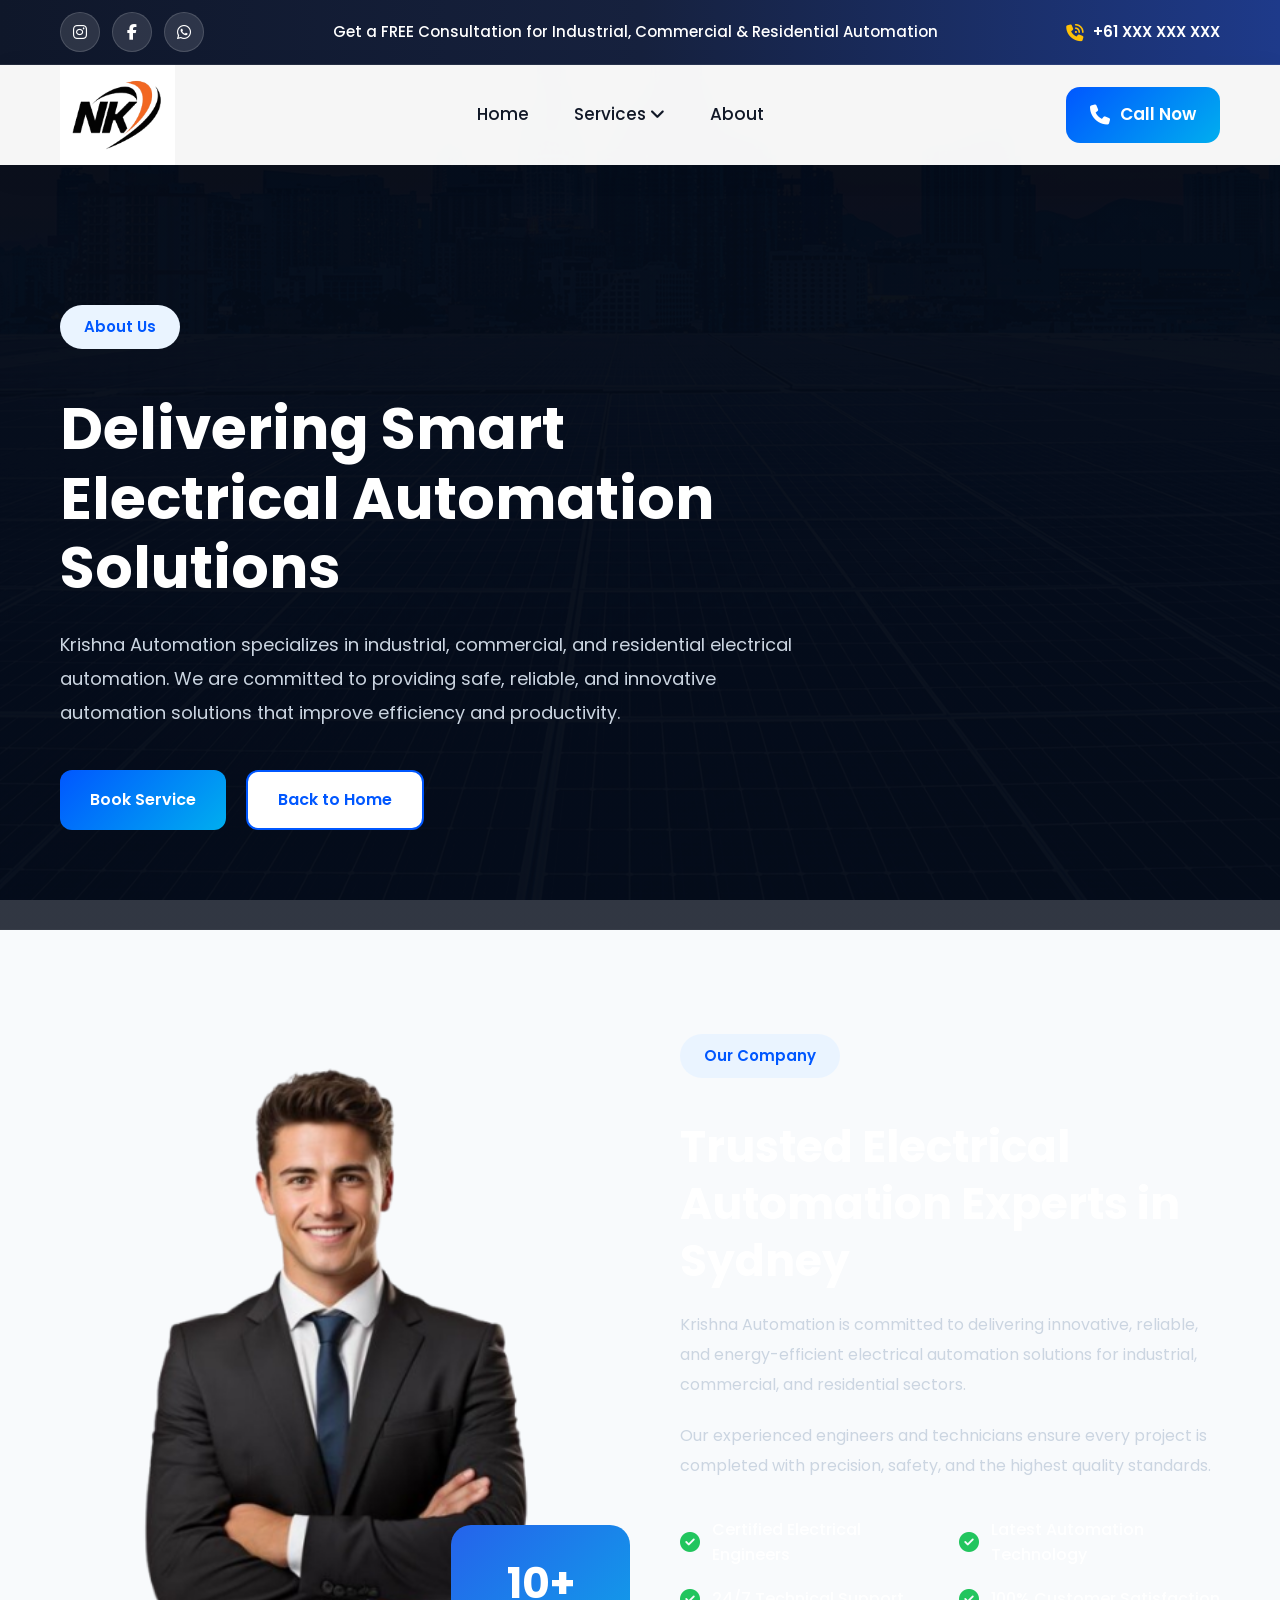
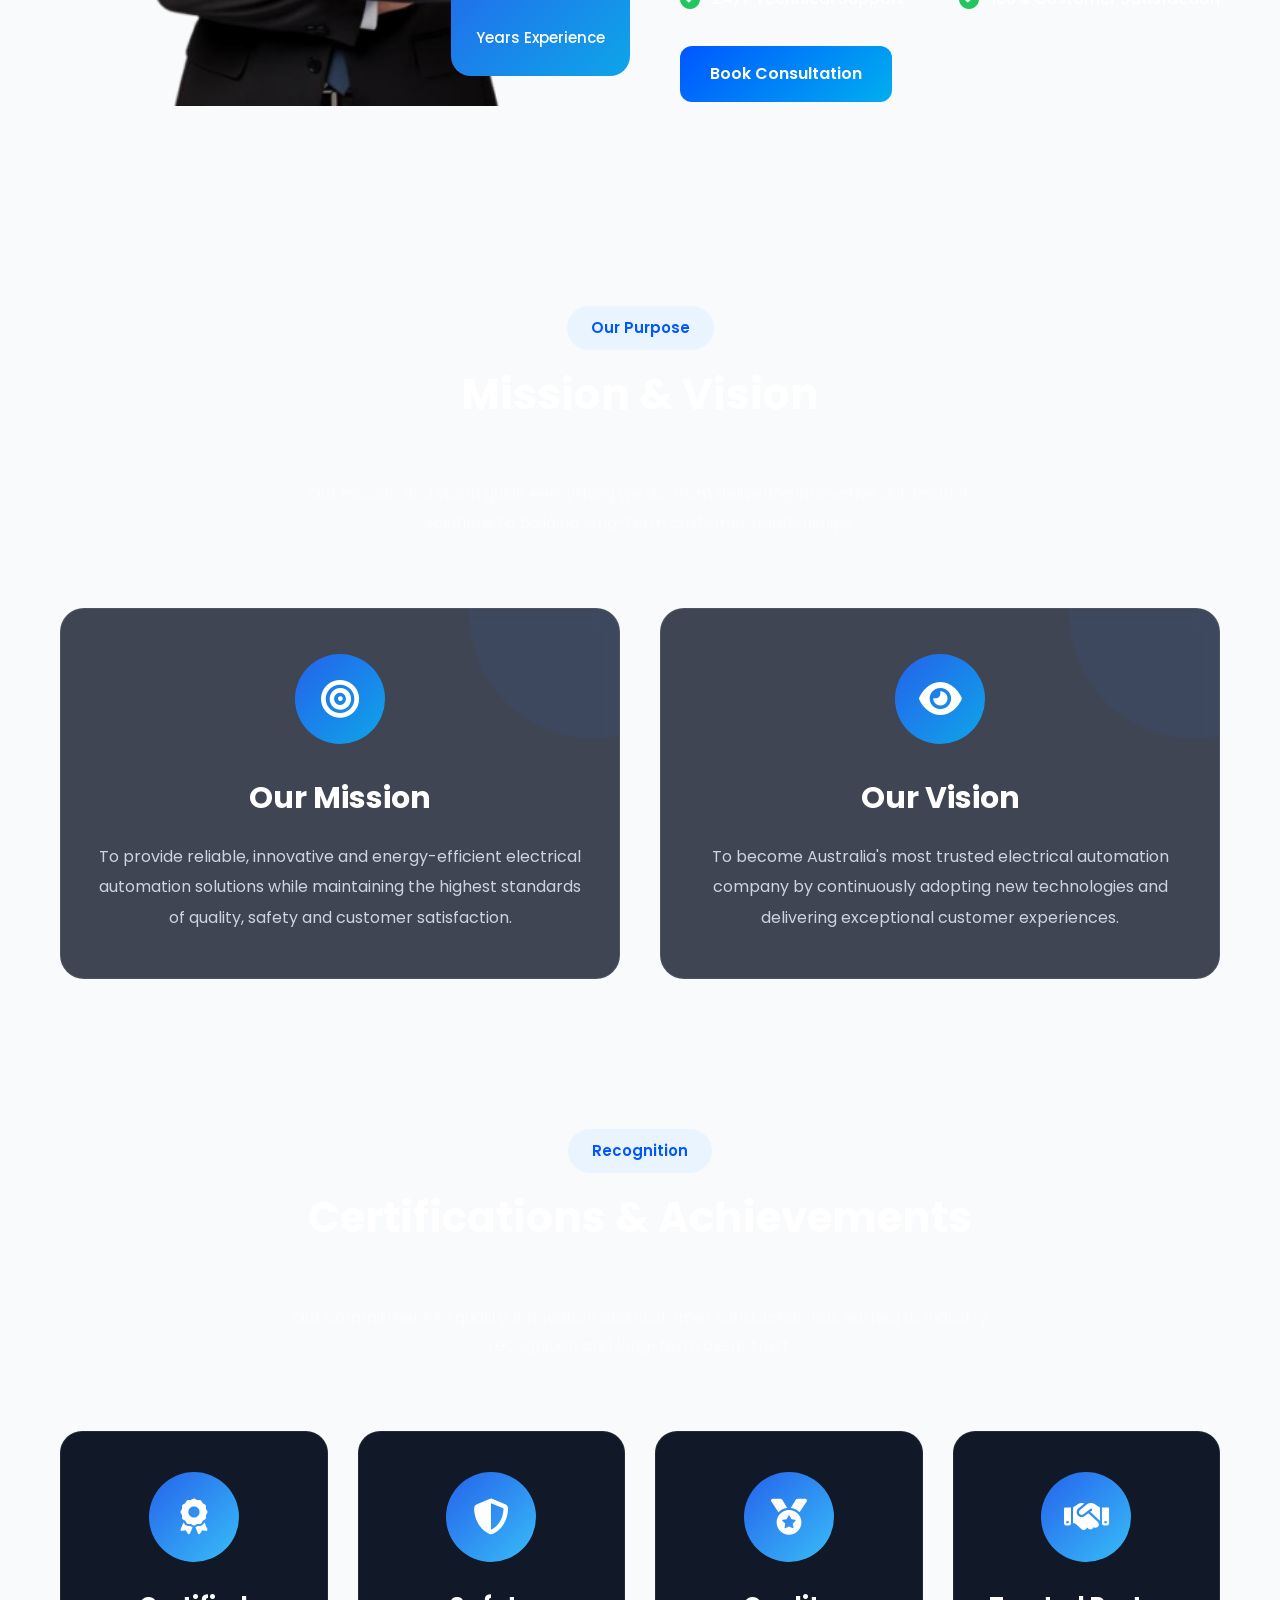
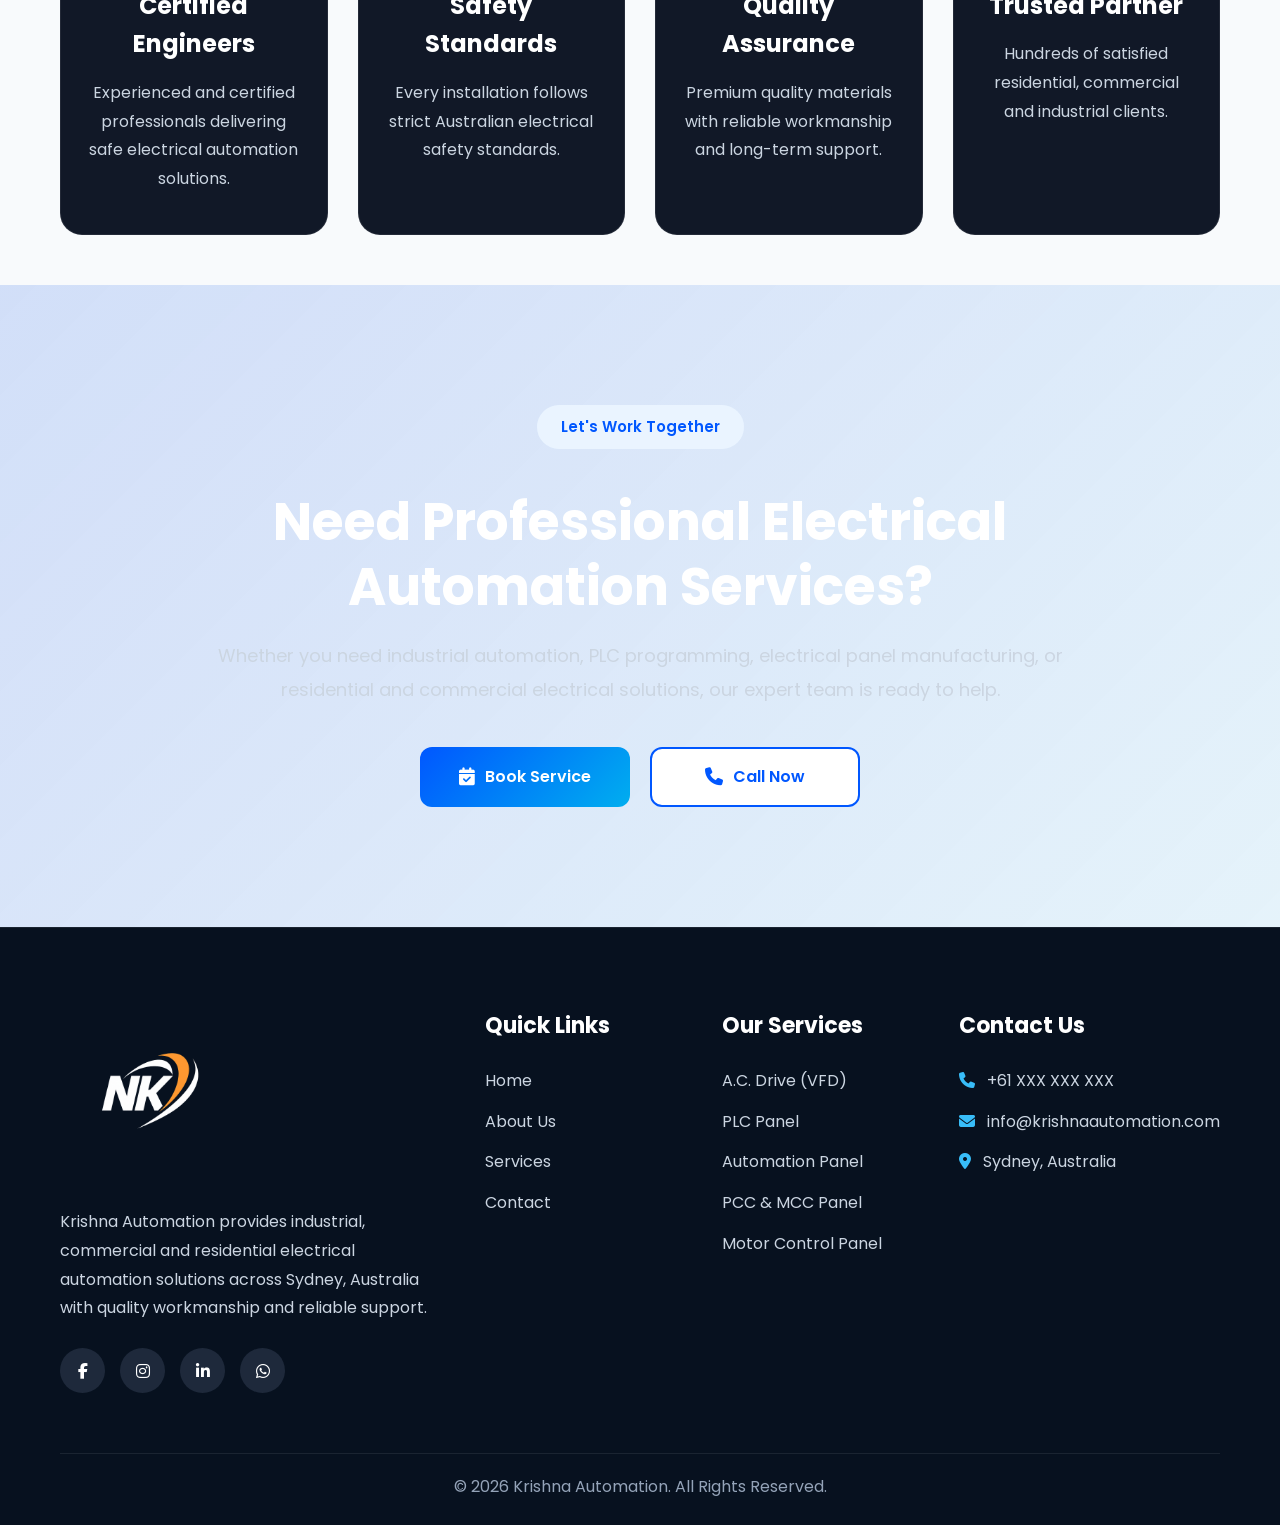
==== about.html @ dd101a48 "Site Setup" ====
<!DOCTYPE html>
<html lang="en">

<head>

    <meta charset="UTF-8">

    <meta http-equiv="X-UA-Compatible" content="IE=edge">

    <meta name="viewport" content="width=device-width, initial-scale=1.0">

    <meta name="description" content="Professional Electric Automation Services">

    <title>Electric Automation Service</title>

    <!-- Google Font -->

    <link rel="preconnect" href="https://fonts.googleapis.com">

    <link rel="preconnect" href="https://fonts.gstatic.com" crossorigin>

    <link href="https://fonts.googleapis.com/css2?family=Poppins:wght@300;400;500;600;700;800&display=swap"
        rel="stylesheet">

    <link rel="stylesheet" href="https://cdn.jsdelivr.net/npm/swiper@11/swiper-bundle.min.css">

    <!-- Font Awesome -->

    <link rel="stylesheet" href="https://cdnjs.cloudflare.com/ajax/libs/font-awesome/6.7.2/css/all.min.css">

    <!-- CSS -->

    <link rel="stylesheet" href="assets/css/style.css">

    <link rel="stylesheet" href="assets/css/navbar.css">

    <link rel="stylesheet" href="assets/css/hero.css">

    <link rel="stylesheet" href="assets/css/services.css">

    <link rel="stylesheet" href="assets/css/clients.css">

    <link rel="stylesheet" href="assets/css/owner.css">

    <link rel="stylesheet" href="assets/css/contact.css">

    <link rel="stylesheet" href="assets/css/footer.css">

    <link rel="stylesheet" href="assets/css/animations.css">

    <link rel="stylesheet" href="assets/css/responsive.css">

    <link rel="stylesheet" href="assets/css/why-us.css">

    <link rel="stylesheet" href="assets/css/cta.css">

    <link rel="stylesheet" href="assets/css/process.css">

    <link rel="stylesheet" href="assets/css/service-area.css">

</head>

<body>

    <div class="site-bg"></div>

    <!-- ===================================================
     CTA BAR START
=================================================== -->

    <section class="cta-bar">

        <div class="container cta-bar__container">

            <!-- Social Links -->

            <div class="cta-bar__social">

                <a href="#" class="cta-bar__icon" aria-label="Instagram">
                    <i class="fa-brands fa-instagram"></i>
                </a>

                <a href="#" class="cta-bar__icon" aria-label="Facebook">
                    <i class="fa-brands fa-facebook-f"></i>
                </a>

                <a href="#" class="cta-bar__icon" aria-label="WhatsApp">
                    <i class="fa-brands fa-whatsapp"></i>
                </a>

            </div>

            <!-- CTA Message -->

            <div class="cta-bar__message">

                

                <span>
                    Get a FREE Consultation for Industrial, Commercial & Residential Automation
                </span>

            </div>

            <!-- Contact -->

            <a href="tel:+61000000000" class="cta-bar__phone">

                <i class="fa-solid fa-phone-volume"></i>

                <span>+61 XXX XXX XXX</span>

            </a>

        </div>

    </section>

    <!-- ===================================================
     CTA BAR END
=================================================== -->

    <!-- ==========================================
                HEADER START
=========================================== -->

    <header class="header">

        <div class="container">

            <nav class="navbar">

                <!-- Logo -->

                <a href="index.html" class="navbar__logo">

                    <img src="assets/images/logo/logo.png" alt="Company Logo">

                </a>

                <!-- Navigation -->

                <ul class="navbar__menu">

                    <li>
                        <a href="index.html" class="active">
                            Home
                        </a>
                    </li>

                    <li class="navbar__dropdown">

                        <a href="#">
                            Services
                            <i class="fa-solid fa-angle-down"></i>
                        </a>

                        <ul class="dropdown-menu">

                            <li>
                                <a href="industrial-service.html">
                                    Industrial Service
                                </a>
                            </li>

                            <li>
                                <a href="commercial-service.html">
                                    Commercial Service
                                </a>
                            </li>

                            <li>
                                <a href="residential-service.html">
                                    Residential Service
                                </a>
                            </li>

                        </ul>

                    </li>

                    <li>
                        <a href="about.html">
                            About
                        </a>
                    </li>

                </ul>

                <!-- Call Button -->

                <a href="tel:+61000000000" class="navbar__call">

                    <i class="fa-solid fa-phone"></i>

                    <span>Call Now</span>

                </a>

                <!-- Mobile Menu Button -->

                <button class="menu-toggle">

                    <i class="fa-solid fa-bars"></i>

                </button>

            </nav>

        </div>

    </header>

    <!-- ==========================================
                HEADER END
=========================================== -->

<!--=========================================
            ABOUT HERO START
==========================================-->

<section class="about-hero">

    <div class="container">

        <div class="about-hero__content">

            <span class="section-tag">
                About Us
            </span>

            <h1>
                Delivering Smart Electrical Automation Solutions
            </h1>

            <p>
                Krishna Automation specializes in industrial, commercial, and
                residential electrical automation. We are committed to providing
                safe, reliable, and innovative automation solutions that improve
                efficiency and productivity.
            </p>

            <div class="about-hero__buttons">

                <a href="contact.html" class="btn btn--primary">
                    Book Service
                </a>

                <a href="index.html" class="btn btn--secondary">
                    Back to Home
                </a>

            </div>

        </div>

    </div>

</section>

<!--=========================================
            ABOUT COMPANY START
==========================================-->

<section class="about-company">

    <div class="container">

        <div class="about-company__wrapper">

            <!-- Left Side -->

            <div class="about-company__image">

                <img src="assets/images/owner/owner.jpg" alt="Krishna Automation">

                <div class="experience-box">

                    <h3>10+</h3>

                    <span>Years Experience</span>

                </div>

            </div>

            <!-- Right Side -->

            <div class="about-company__content">

                <span class="section-tag">
                    Our Company
                </span>

                <h2>
                    Trusted Electrical Automation Experts in Sydney
                </h2>

                <p>

                    Krishna Automation is committed to delivering innovative,
                    reliable, and energy-efficient electrical automation
                    solutions for industrial, commercial, and residential
                    sectors.

                </p>

                <p>

                    Our experienced engineers and technicians ensure every
                    project is completed with precision, safety, and the
                    highest quality standards.

                </p>

                <div class="company-features">

                    <div class="feature-item">

                        <i class="fas fa-check-circle"></i>

                        <span>Certified Electrical Engineers</span>

                    </div>

                    <div class="feature-item">

                        <i class="fas fa-check-circle"></i>

                        <span>Latest Automation Technology</span>

                    </div>

                    <div class="feature-item">

                        <i class="fas fa-check-circle"></i>

                        <span>24/7 Technical Support</span>

                    </div>

                    <div class="feature-item">

                        <i class="fas fa-check-circle"></i>

                        <span>100% Customer Satisfaction</span>

                    </div>

                </div>

                <a href="contact.html" class="btn btn--primary">

                    Book Consultation

                </a>

            </div>

        </div>

    </div>

</section>

<!--=========================================
            MISSION & VISION START
==========================================-->

<section class="mission-vision">

    <div class="container">

        <div class="section-heading">

            <span class="section-tag">
                Our Purpose
            </span>

            <h2 class="section-title">
                Mission & Vision
            </h2>

            <p class="section-text">
                Our mission and vision guide everything we do, from delivering
                innovative automation solutions to building long-term customer relationships.
            </p>

        </div>

        <div class="mission-grid">

            <!-- Mission -->

            <div class="mission-card">

                <div class="mission-icon">

                    <i class="fa-solid fa-bullseye"></i>

                </div>

                <h3>Our Mission</h3>

                <p>

                    To provide reliable, innovative and energy-efficient
                    electrical automation solutions while maintaining the
                    highest standards of quality, safety and customer
                    satisfaction.

                </p>

            </div>

            <!-- Vision -->

            <div class="mission-card">

                <div class="mission-icon">

                    <i class="fa-solid fa-eye"></i>

                </div>

                <h3>Our Vision</h3>

                <p>

                    To become Australia's most trusted electrical automation
                    company by continuously adopting new technologies and
                    delivering exceptional customer experiences.

                </p>

            </div>

        </div>

    </div>

</section>

<!--=========================================
            MISSION & VISION END
==========================================-->

<!--=========================================
            ABOUT COMPANY END
==========================================-->

<!--=========================================
            ABOUT HERO END
==========================================-->

<!--=========================================
        CERTIFICATES & ACHIEVEMENTS START
==========================================-->

<section class="achievements">

    <div class="container">

        <div class="section-heading">

            <span class="section-tag">
                Recognition
            </span>

            <h2 class="section-title">
                Certifications & Achievements
            </h2>

            <p class="section-text">
                Our commitment to quality, innovation and customer satisfaction
                has earned us industry recognition and long-term client trust.
            </p>

        </div>

        <div class="achievement-grid">

            <!-- Card 1 -->

            <div class="achievement-card">

                <div class="achievement-icon">

                    <i class="fa-solid fa-award"></i>

                </div>

                <h3>Certified Engineers</h3>

                <p>
                    Experienced and certified professionals delivering
                    safe electrical automation solutions.
                </p>

            </div>

            <!-- Card 2 -->

            <div class="achievement-card">

                <div class="achievement-icon">

                    <i class="fa-solid fa-shield-halved"></i>

                </div>

                <h3>Safety Standards</h3>

                <p>
                    Every installation follows strict Australian
                    electrical safety standards.
                </p>

            </div>

            <!-- Card 3 -->

            <div class="achievement-card">

                <div class="achievement-icon">

                    <i class="fa-solid fa-medal"></i>

                </div>

                <h3>Quality Assurance</h3>

                <p>
                    Premium quality materials with reliable
                    workmanship and long-term support.
                </p>

            </div>

            <!-- Card 4 -->

            <div class="achievement-card">

                <div class="achievement-icon">

                    <i class="fa-solid fa-handshake"></i>

                </div>

                <h3>Trusted Partner</h3>

                <p>
                    Hundreds of satisfied residential,
                    commercial and industrial clients.
                </p>

            </div>

        </div>

    </div>

</section>

<!--=========================================
        CERTIFICATES & ACHIEVEMENTS END
==========================================-->

<!--=========================================
            ABOUT CTA START
==========================================-->

<section class="about-cta">

    <div class="container">

        <div class="about-cta__content">

            <span class="section-tag">
                Let's Work Together
            </span>

            <h2>
                Need Professional Electrical Automation Services?
            </h2>

            <p>
                Whether you need industrial automation, PLC programming,
                electrical panel manufacturing, or residential and commercial
                electrical solutions, our expert team is ready to help.
            </p>

            <div class="about-cta__buttons">

                <a href="contact.html" class="btn btn--primary">
                    <i class="fas fa-calendar-check"></i>
                    Book Service
                </a>

                <a href="tel:+61000000000" class="btn btn--secondary">

                    <i class="fas fa-phone"></i>

                    Call Now

                </a>

            </div>

        </div>

    </div>

</section>

<!--=========================================
            ABOUT CTA END
==========================================-->




    </body>
<!--=========================================
                FOOTER START
==========================================-->

<footer class="footer">

    <div class="container">

        <div class="footer-grid">

            <!-- Company -->

            <div class="footer-column">

                <img src="assets/images/logo/logo2.png"
                     alt="Krishna Automation"
                     class="footer-logo">

                <p>
                    Krishna Automation provides industrial, commercial and
                    residential electrical automation solutions across Sydney,
                    Australia with quality workmanship and reliable support.
                </p>

                <div class="footer-social">

                    <a href="#"><i class="fab fa-facebook-f"></i></a>

                    <a href="#"><i class="fab fa-instagram"></i></a>

                    <a href="#"><i class="fab fa-linkedin-in"></i></a>

                    <a href="#"><i class="fab fa-whatsapp"></i></a>

                </div>

            </div>

            <!-- Quick Links -->

            <div class="footer-column">

                <h3>Quick Links</h3>

                <ul>

                    <li><a href="index.html">Home</a></li>

                    <li><a href="about.html">About Us</a></li>

                    <li><a href="#services">Services</a></li>

                    <li><a href="contact.html">Contact</a></li>

                </ul>

            </div>

            <!-- Services -->

            <div class="footer-column">

                <h3>Our Services</h3>

                <ul>

                    <li>A.C. Drive (VFD)</li>

                    <li>PLC Panel</li>

                    <li>Automation Panel</li>

                    <li>PCC & MCC Panel</li>

                    <li>Motor Control Panel</li>

                </ul>

            </div>

            <!-- Contact -->

            <div class="footer-column">

                <h3>Contact Us</h3>

                <ul class="footer-contact">

                    <li>
                        <i class="fas fa-phone"></i>
                        +61 XXX XXX XXX
                    </li>

                    <li>
                        <i class="fas fa-envelope"></i>
                        info@krishnaautomation.com
                    </li>

                    <li>
                        <i class="fas fa-location-dot"></i>
                        Sydney, Australia
                    </li>

                </ul>

            </div>

        </div>

        <div class="footer-bottom">

            <p>
                © 2026 Krishna Automation. All Rights Reserved.
            </p>

        </div>

    </div>

</footer>

<!--=========================================
                FOOTER END
==========================================-->
</html>
---- assets/css/style.css ----
/*==========================================
            GOOGLE FONT
==========================================*/

/* Poppins is loaded from index.html */

/*==========================================
              CSS VARIABLES
==========================================*/

:root{

    /* Colors */

    --primary-color:#0057FF;

    --secondary-color:#00AEEF;

    --accent-color:#FFC107;

    --white:#FFFFFF;

    --black:#111827;

    --white:#FFFFFF;

    --text-color:#0067f8;

    --border-color:#E5E7EB;

    --background-color:#F8FAFC;

    --success-color:#16A34A;

    --danger-color:#DC2626;

    /* Typography */

    --font-family:'Poppins',sans-serif;

    /* Radius */

    --radius-sm:8px;

    --radius-md:12px;

    --radius-lg:18px;

    --radius-xl:30px;

    /* Shadow */

    --shadow-sm:0 4px 10px rgba(0,0,0,.05);

    --shadow-md:0 10px 30px rgba(0,0,0,.08);

    --shadow-lg:0 20px 50px rgba(0,0,0,.12);

    /* Transition */

    --transition:.35s ease;

}

/*==========================================
                RESET
==========================================*/

*,
*::before,
*::after{

    margin:0;

    padding:0;

    box-sizing:border-box;

}

/*==========================================
             HTML & BODY
==========================================*/

html{

    scroll-behavior:smooth;

}

body{

    font-family:var(--font-family);

    background:var(--background-color);

    color:var(--black);

    overflow-x:hidden;

    line-height:1.6;

}

/*==========================================
           GLOBAL ELEMENTS
==========================================*/

img{

    max-width:100%;

    display:block;

}

a{

    text-decoration:none;

    color:inherit;

}

ul{

    list-style:none;

}

button{

    border:none;

    cursor:pointer;

    font-family:inherit;

}

input,
textarea,
select{

    font-family:inherit;

    outline:none;

}

/*==========================================
            REUSABLE CONTAINER
==========================================*/

.container{

    width:100%;

    max-width:1200px;

    margin:auto;

    padding-inline:20px;

}

/*==========================================
            SECTION SPACING
==========================================*/

/*==========================================
            SECTION HEADING
==========================================*/

.section-heading{

    display:flex;

    flex-direction:column;

    align-items:center;

    justify-content:center;

    text-align:center;

    max-width:850px;

    margin:0 auto 60px;

}

.section-tag{

    display:inline-flex;

    align-items:center;

    justify-content:center;

    padding:10px 24px;

    background:#EAF4FF;

    color:var(--primary-color);

    border-radius:50px;

    font-size:15px;

    font-weight:600;

    margin-bottom:20px;

}

.section-title{

    font-size:48px;

    font-weight:700;

    color:var(--heading-color);

    margin-bottom:20px;

    line-height:1.2;

}

.section-text{

    max-width:700px;

    font-size:17px;

    line-height:1.8;

    color:var(--text-color);

}

section{
    background:transparent;
}

/*==========================================
             COMMON TITLES
==========================================*/

.section-title{

    font-size:42px;

    font-weight:700;

    margin-bottom:20px;

}

.section-text{

    font-size:16px;

    color: #ffffff81; 

}

/*==========================================
              CSS VARIABLES
==========================================*/

:root{

    /* Main Colors */

    --primary-color:#0057FF;
    --secondary-color:#00AEEF;
    --accent-color:#FFC107;

    --white:#FFFFFF;
    --black:#111827;
    --text-color:#4B5563;
    --border-color:#E5E7EB;
    --background-color:#F8FAFC;

    /* CTA Colors */

    --cta-bg:linear-gradient(
        90deg,
        #0F172A 0%,
        #16213E 50%,
        #1E3A8A 100%
    );

    --cta-text:#FFFFFF;

    --cta-hover:#2563EB;

    /* Typography */

    --font-family:'Poppins',sans-serif;

    /* Border Radius */

    --radius-sm:8px;
    --radius-md:12px;
    --radius-lg:18px;
    --radius-xl:30px;

    /* Shadow */

    --shadow-sm:0 4px 10px rgba(0,0,0,.05);
    --shadow-md:0 10px 30px rgba(0,0,0,.08);
    --shadow-lg:0 20px 50px rgba(0,0,0,.12);

    /* Transition */

    --transition:all .35s ease;

}

.cta-bar{

    background:linear-gradient(
        135deg,
        #0F172A,
        #1E3A8A,
        #2563EB
    );

    backdrop-filter:blur(20px);

    -webkit-backdrop-filter:blur(20px);

    color:#fff;

    border-bottom:1px solid rgba(255,255,255,.08);

    box-shadow:0 5px 25px rgba(0,0,0,.25);

}

.cta-bar{

    background:linear-gradient(
        90deg,
        #0F172A 0%,
        #0A2540 35%,
        #0057FF 100%
    );

    color:#fff;

    border-bottom:2px solid #00AEEF;

    box-shadow:0 10px 25px rgba(0,87,255,.25);

}



/*==================================================
                    CTA BAR
==================================================*/

.cta-bar{
    width: 100%;
    background: var(--cta-bg);
    color: var(--cta-text);
    padding: 12px 0;
    border-bottom: 1px solid rgba(255,255,255,0.08);
    box-shadow: 0 4px 20px rgba(0,0,0,0.15);
    overflow: hidden;
    z-index: 999;
}

.cta-bar__container{
    display: flex;
    align-items: center;
    justify-content: space-between;
    gap: 25px;
}

/*==================================
        SOCIAL ICONS
==================================*/

.cta-bar__social{
    display: flex;
    align-items: center;
    gap: 12px;
}

.cta-bar__icon{
    width: 40px;
    height: 40px;
    border-radius: 50%;
    background: rgba(255,255,255,0.12);
    border: 1px solid rgba(255,255,255,0.15);

    display: flex;
    align-items: center;
    justify-content: center;

    color: var(--white);
    font-size: 16px;

    transition: var(--transition);
}

.cta-bar__icon:hover{
    background: var(--white);
    color: var(--primary-color);
    transform: translateY(-4px) scale(1.08);
    box-shadow: 0 10px 20px rgba(0,0,0,.20);
}

/*==================================
          CTA MESSAGE
==================================*/

.cta-bar__message{
    flex: 1;

    display: flex;
    align-items: center;
    justify-content: center;

    gap: 10px;

    text-align: center;

    font-size: 15px;
    font-weight: 500;
    line-height: 1.6;
}

.cta-bar__message i{
    color: var(--accent-color);
    font-size: 18px;
}

/*==================================
          PHONE
==================================*/

.cta-bar__phone{
    display: flex;
    align-items: center;
    gap: 10px;

    color: var(--white);
    font-size: 15px;
    font-weight: 600;

    transition: var(--transition);
}

.cta-bar__phone i{
    font-size: 17px;
    color: var(--accent-color);
}

.cta-bar__phone:hover{
    color: var(--accent-color);
}

/*==================================
      SMALL DESKTOP
==================================*/

@media (max-width:992px){

    .cta-bar__container{
        gap: 18px;
    }

    .cta-bar__message{
        font-size: 14px;
    }

}

/*==================================
          TABLET
==================================*/

@media (max-width:768px){

    .cta-bar{
        padding: 16px 0;
    }

    .cta-bar__container{
        flex-direction: column;
        gap: 15px;
        text-align: center;
    }

    .cta-bar__message{
        order: 2;
    }

    .cta-bar__phone{
        order: 3;
        justify-content: center;
    }

}

/*==================================
        LARGE MOBILE
==================================*/

@media (max-width:576px){

    .cta-bar{
        padding: 14px 0;
    }

    .cta-bar__social{
        gap: 10px;
    }

    .cta-bar__icon{
        width: 36px;
        height: 36px;
        font-size: 15px;
    }

    .cta-bar__message{
        font-size: 14px;
        line-height: 1.7;
    }

    .cta-bar__phone{
        font-size: 14px;
    }

}

/*==================================
        SMALL MOBILE
==================================*/

@media (max-width:375px){

    .cta-bar{
        padding: 12px 0;
    }

    .cta-bar__icon{
        width: 34px;
        height: 34px;
        font-size: 14px;
    }

    .cta-bar__message{
        font-size: 13px;
    }

    .cta-bar__phone{
        font-size: 13px;
    }

}

/*==================================
      EXTRA SMALL MOBILE
==================================*/

@media (max-width:320px){

    .cta-bar__message{
        font-size: 12px;
    }

    .cta-bar__icon{
        width: 32px;
        height: 32px;
    }

}

/*==============================
Top CTA
==============================*/

.top-cta{

    background:#0057ff;
    color:#fff;

    padding:12px 0;

}

.cta-container{

    display:flex;
    justify-content:space-between;
    align-items:center;

}

.cta-text{

    font-size:15px;
    font-weight:500;

}

.cta-buttons{

    display:flex;
    gap:15px;

}

.cta-call{

    background:#ffffff;
    color:#0057ff;

    padding:10px 22px;

    border-radius:8px;

    font-weight:600;

    transition:.3s;

}

.cta-call:hover{

    background:#f3f3f3;

}

.cta-quote{

    background:#ffc107;

    color:#222;

    padding:10px 22px;

    border-radius:8px;

    font-weight:600;

    transition:.3s;

}

.cta-quote:hover{

    background:#ffb300;

}

/*==================================================
                CTA SECTION START
==================================================*/

.cta-section{

    padding: 50px;

}

.cta-box{

    display:flex;

    justify-content:space-between;

    align-items:center;

    gap:40px;

    padding:55px 60px;

    border-radius:28px;

    background:linear-gradient(
        135deg,
        #2563EB,
        #0EA5E9
    );

    color:#ffffff;

    overflow:hidden;

    position:relative;

    box-shadow:0 20px 45px rgba(37,99,235,.25);

}

.cta-box::before{

    content:"";

    position:absolute;

    width:320px;
    height:320px;

    top:-140px;
    right:-120px;

    border-radius:50%;

    background:rgba(255,255,255,.08);

}

.cta-content{

    position:relative;
    z-index:2;

    max-width:650px;

}

.cta-subtitle{

    display:inline-block;

    background:#0022ff;

    padding:8px 18px;

    border-radius:50px;

    font-size:14px;

    margin-bottom:18px;

    font-weight:600;

}

.cta-content h2{

    font-size:42px;

    line-height:1.2;

    margin-bottom:18px;

    color:#000000;

}

.cta-content p{

    font-size:17px;

    line-height:1.8;

    color:rgba(0, 0, 0, 0.92);

}

.cta-button{

    position:relative;
    z-index:2;

}

.cta-button .btn{

    display:inline-flex;

    align-items:center;

    gap:10px;

    padding:18px 36px;

    background:#0022ff;

    color:#ffffff;

    border-radius:50px;

    font-size:18px;

    font-weight:700;

    text-decoration:none;

    transition:.35s ease;

}

.cta-button .btn:hover{

    transform:translateY(-5px);

    box-shadow:0 15px 35px rgba(0,0,0,.20);

}

/*==================================================
                CTA SECTION END
==================================================*/



/*==================================================
                HEADER START
==================================================*/

.header{
    position: sticky;
    top: 0;
    left: 0;
    width: 100%;
    background: rgba(255,255,255,.96);
    backdrop-filter: blur(12px);
    -webkit-backdrop-filter: blur(12px);
    box-shadow: 0 8px 30px rgba(0,0,0,.06);
    z-index: 999;
}

/*==================================================
                NAVBAR
==================================================*/

.navbar{
    display:flex;
    align-items:center;
    justify-content:space-between;
    min-height:90px;
    gap:30px;
}


/*==================================================
                LOGO
==================================================*/

.navbar__logo{
    width: 200pxpx;
    height:100px;

    background:#ffffff;

    display:flex;
    align-items:center;
    justify-content:center;

    overflow:hidden;

    transition:var(--transition);
}

.navbar__logo:hover{

    transform:translateY(-2px);

    box-shadow:var(--shadow-md);

}

.navbar__logo img{

    width:100%;
    height:100%;
    object-fit:contain;
    padding:10px;

}

/*==================================================
                MENU
==================================================*/

.navbar__menu{

    display:flex;
    align-items:center;
    gap:45px;

}

.navbar__menu li{

    position:relative;

}

.navbar__menu a{

    position:relative;

    color:var(--heading-color);

    font-size:17px;

    font-weight:500;

    transition:var(--transition);

}

/* Underline Animation */

.navbar__menu a::after{

    content:"";

    position:absolute;

    left:0;
    bottom:-6px;

    width:0;

    height:2px;

    background:var(--primary-color);

    transition:var(--transition);

}

.navbar__menu a:hover{

    color:var(--primary-color);

}

.navbar__menu a:hover::after{

    width:100%;

}

/*==================================================
            DROPDOWN
==================================================*/

.navbar__dropdown{

    position:relative;

}

.dropdown-menu{

    position:absolute;

    top:55px;

    left:0;

    width:250px;

    background:#ffffff;

    border-radius:15px;

    box-shadow:0 15px 40px rgba(0,0,0,.08);

    overflow:hidden;

    opacity:0;

    visibility:hidden;

    transform:translateY(15px);

    transition:.35s ease;

}

.navbar__dropdown:hover .dropdown-menu{

    opacity:1;

    visibility:visible;

    transform:translateY(0);

}

.dropdown-menu li{

    border-bottom:1px solid #f1f5f9;

}

.dropdown-menu li:last-child{

    border:none;

}

.dropdown-menu a{

    display:block;

    padding:15px 20px;

    color:var(--text-color);

    font-size:15px;

    transition:.3s;

}

.dropdown-menu a:hover{

    background:#EFF6FF;

    color:var(--primary-color);

    padding-left:28px;

}

/*==================================================
            CALL BUTTON
==================================================*/

.navbar__call{

    display:flex;
    align-items:center;
    gap:10px;

    padding:14px 24px;

    border-radius:14px;

    background:linear-gradient(
    135deg,
    var(--primary-color),
    var(--secondary-color)
    );

    color:#ffffff;

    font-size:17px;

    font-weight:600;

    transition:var(--transition);

}

.navbar__call i{

    font-size:20px;

}

.navbar__call:hover{

    transform:translateY(-3px);

    box-shadow:0 12px 30px rgba(29,155,240,.35);

}

/*==================================================
            MOBILE MENU BUTTON
==================================================*/

.menu-toggle{

    display:none;

    background:none;

    border:none;

    font-size:28px;

    color:var(--heading-color);

    cursor:pointer;

}

/*==================================================
                HEADER END
==================================================*/


/*==================================================
                    HERO SECTION START
==================================================*/

.hero{
    position: relative;
    padding: 90px 0;
    background: linear-gradient(
        135deg,
        #F8FAFC 0%,
        #EEF6FF 50%,
        #FFFFFF 100%
    );
    overflow: hidden;
}

.hero__wrapper{
    display: grid;
    grid-template-columns: 1.2fr .8fr;
    align-items: center;
    gap: 70px;
}

/*==========================================
            LEFT CONTENT
==========================================*/

.hero__tag{
    display: inline-flex;
    align-items: center;
    gap: 8px;

    padding: 10px 18px;

    border-radius: 50px;

    background: rgba(29,155,240,.08);

    color: var(--primary-color);

    font-size: 14px;

    font-weight: 600;

    margin-bottom: 25px;
}

.hero__title{

    font-size: 56px;

    line-height: 1.2;

    color: var(--white);

    margin-bottom: 25px;

    font-weight: 700;

}

.hero__title span{

    color: var(--primary-color);

}

.hero__description{

    font-size: 17px;

    line-height: 1.9;

    color: var(--text-color);

    margin-bottom: 35px;

    max-width: 650px;

}

/*==========================================
            FEATURES
==========================================*/

.hero__features{

    display: grid;

    grid-template-columns: repeat(2,1fr);

    gap: 18px;

    margin-bottom: 40px;

}

.hero__feature{

    display: flex;

    align-items: center;

    gap: 12px;

    font-size: 15px;

    color: var(--white);

    font-weight: 500;

}

.hero__feature i{

    color: #10B981;

    font-size: 18px;

}

/*==========================================
            BUTTONS
==========================================*/

.hero__buttons{

    display: flex;

    gap: 18px;

    margin-bottom: 45px;

}

.btn{

    display: inline-flex;

    align-items: center;

    justify-content: center;

    padding: 15px 30px;

    border-radius: 12px;

    font-size: 16px;

    font-weight: 600;

    transition: var(--transition);

}

.btn--primary{

    color: #fff;

    background: linear-gradient(
        135deg,
        var(--primary-color),
        var(--secondary-color)
    );

}

.btn--primary:hover{

    transform: translateY(-4px);

    box-shadow: 0 15px 35px rgba(29,155,240,.30);

}

.btn--secondary{

    background: #fff;

    border: 2px solid var(--primary-color);

    color: var(--primary-color);

}

.btn--secondary:hover{

    background: var(--primary-color);

    color: #fff;

}

/*==========================================
            TRUST
==========================================*/

.hero__trust{

    display: flex;

    gap: 45px;

}

.hero__trust div{

    display: flex;

    flex-direction: column;

}

.hero__trust strong{

    font-size: 28px;

    color: var(--primary-color);

}

.hero__trust span{

    color: var(--text-color);

    font-size: 14px;

}

/*==========================================
            FORM
==========================================*/

.hero__form{

    background: #fff;

    border-radius: 20px;

    padding: 35px;

    box-shadow: var(--shadow-lg);

}

.hero__form h2{

    text-align: center;

    margin-bottom: 25px;

    font-size: 30px;

    color: var(--heading-color);

}

.hero__form form{

    display: flex;

    flex-direction: column;

    gap: 18px;

}

.hero__form input,
.hero__form textarea{

    width: 100%;

    padding: 15px 18px;

    border: 1px solid var(--border-color);

    border-radius: 12px;

    font-size: 15px;

    transition: var(--transition);

    resize: none;

}

.hero__form textarea{

    height: 120px;

}

.hero__form input:focus,
.hero__form textarea:focus{

    border-color: var(--primary-color);

    box-shadow: 0 0 0 4px rgba(29,155,240,.10);

}

.hero__form button{

    border: none;

    padding: 16px;

    border-radius: 12px;

    background: linear-gradient(
        135deg,
        var(--primary-color),
        var(--secondary-color)
    );

    color: #fff;

    font-size: 17px;

    font-weight: 600;

    cursor: pointer;

    transition: var(--transition);

}

.hero__form button:hover{

    transform: translateY(-3px);

    box-shadow: 0 15px 30px rgba(29,155,240,.30);

}

 .hero{
    position: relative;
    min-height: 90vh;
    display: flex;
    align-items: center;
    padding: 100px 0;

    background:
        linear-gradient(
            rgba(1, 17, 39, 0.831),
            rgba(4, 24, 52, 0.833)
        ),
        url("../images/hero/hero-bg.png");

    background-size: cover;
    background-position: center;
    background-repeat: no-repeat;
}

/*==================================================
                    HERO SECTION START
==================================================*/


/*==================================================
                CLIENT SECTION START
==================================================*/

.clients{
    padding:50px 0;
    background:#F8FAFC;
    position:relative;
    overflow:hidden;
}

/*==========================================
            SECTION TITLE
==========================================*/

.section-title{
    text-align:center;
    max-width:800px;
    margin:0 auto 60px;
    color: var(--white);
}

.section-title span{

    display:inline-block;

    padding:10px 22px;

    background:#E8F2FF;

    color:var(--primary-color);

    border-radius:50px;

    font-size:15px;

    font-weight:600;

    margin-bottom:18px;

}

.section-title h2{

    font-size:46px;

    color:var(--black);

    margin-bottom:20px;

    font-weight:700;

}

.section-title p{

    font-size:17px;

    line-height:1.8;

    color:var(--black);

}

/*==========================================
            SLIDER CONTAINER
==========================================*/

.clients-slider{

    position:relative;

    padding:25px;

    border-radius:28px;

    background:linear-gradient(
        135deg,
        #ECFDF5,
        #EEF6FF
    );

    border:2px solid rgba(29,155,240,.15);

    box-shadow:0 20px 50px rgba(15,23,42,.08);

}

/* Gradient Fade */

.clients-slider::before,
.clients-slider::after{

    content:"";

    position:absolute;

    top:0;

    width:100px;

    height:100%;

    z-index:5;

    pointer-events:none;

}

.clients-slider::before{

    left:0;

    background:linear-gradient(
        to right,
        #F8FAFC,
        transparent
    );

}

.clients-slider::after{

    right:0;

    background:linear-gradient(
        to left,
        #F8FAFC,
        transparent
    );

}

/*==========================================
            SLIDES
==========================================*/

.swiper-slide{

    display:flex;

    justify-content:center;

    align-items:center;

}

/*==========================================
            CLIENT CARD
==========================================*/

.client-card{

    width:200px;
    height:120px;

    background:#FFFFFF;

    border-radius:18px;

    display:flex;
    justify-content:center;
    align-items:center;

    padding:20px;

    border:1px solid #E8EEF5;

    box-shadow:
        0 8px 25px rgba(0,0,0,.05),
        0 2px 8px rgba(0,0,0,.03);

    transition:all .35s ease;

}

.client-card:hover{

    transform:translateY(-6px);

    border-color:var(--primary-color);

    box-shadow:
        0 18px 40px rgba(15,76,129,.15);

}

/*==========================================
            LOGOS
==========================================*/

.client-card img{

    width:140px;

    max-width:85%;

    max-height:70px;

    object-fit:contain;

    transition:all .35s ease;

}

.client-card:hover img{

    transform:scale(1.08);

}
/*==========================================
            SWIPER
==========================================*/

.swiper{

    overflow:hidden;

}

.swiper-wrapper{

    align-items:center;

}


/*==================================================
                CLIENT SECTION END
==================================================*/

/*==================================================
                OWNER SECTION START
==================================================*/

.owner{
    padding:50px 0;
    background:#ffffff;
}

.owner__wrapper{
    display:grid;
    grid-template-columns:420px 1fr;
    align-items:center;
    gap:70px;
}

/*==========================================
                IMAGE
==========================================*/

.owner__image{
    position:relative;
    display:flex;
    justify-content:center;
    align-items:center;
}

.owner__image::before{

    content:"";

    position:absolute;

    width:320px;
    height:320px;

    background:linear-gradient(
        135deg,
        rgba(29,155,240,.12),
        rgba(15,76,129,.08)
    );

    border-radius:50%;

    z-index:0;

}

.owner__image img{

    width:100%;
    max-width:360px;

    border-radius:25px;

    position:relative;

    z-index:2;

    object-fit:cover;


    transition:.35s ease;

}

.owner__image:hover img{

    transform:translateY(-8px);

}

/*==========================================
                CONTENT
==========================================*/

.owner__content h2{

    font-size:44px;

    color:var(--heading-color);

    margin:18px 0 10px;

}

.owner__content h4{

    color:var(--primary-color);

    font-size:22px;

    font-weight:600;

    margin-bottom:25px;

}

.owner__content p{

    color:var(--text-color);

    line-height:1.9;

    font-size:17px;

    margin-bottom:35px;

}

/*==========================================
                FEATURES
==========================================*/

.owner__features{

    display:grid;

    grid-template-columns:repeat(2,1fr);

    gap:18px;

    margin-bottom:40px;

}

.owner__feature{

    display:flex;

    align-items:center;

    gap:12px;

    font-size:16px;

    font-weight:500;

    color:var(--heading-color);

}

.owner__feature i{

    color:#10B981;

    font-size:18px;

}

/*==========================================
                BUTTONS
==========================================*/

.owner__buttons{

    display:flex;

    gap:18px;

}

.owner__buttons .btn{

    min-width:180px;

}

/*==========================================
                CARD EFFECT
==========================================*/

.owner__content{

    background:#ffffff;

    padding:45px;

    border-radius:24px;

    box-shadow:0 15px 45px rgba(0,0,0,.06);

    border:1px solid #E5E7EB;

}

/*==================================================
                OWNER SECTION END
==================================================*/

/*==================================================
                WHY CHOOSE US START
==================================================*/



.why-us {

    padding: 50px 0;

}

.why-us__grid {

    display: grid;

    grid-template-columns: repeat(auto-fit, minmax(320px, 1fr));

    gap: 30px;

    align-items: stretch;

}

.why-card {

    background: rgba(17, 24, 39, .85);

    border: 1px solid rgba(255, 255, 255, .08);

    border-radius: 24px;

    padding: 40px 30px;

    text-align: center;

    backdrop-filter: blur(10px);

    transition: .35s ease;

    height: 100%;
    display: flex;
    flex-direction: column;
    justify-content: flex-start;

}

.why-card:hover {

    transform: translateY(-10px);

    border-color: var(--white);

    box-shadow: 0 20px 45px rgba(37, 99, 235, .20);

}

.why-card__icon {

    width: 80px;

    height: 80px;

    margin: auto;

    border-radius: 50%;

    display: flex;

    justify-content: center;

    align-items: center;

    background: linear-gradient(135deg,
            var(--primary-color),
            var(--secondary-color));

    color: #fff;

    font-size: 34px;

    margin-bottom: 25px;

}



.why-card h3 {

    color: #000000;

    margin-bottom: 18px;

    font-size: 24px;

}

.why-card p {

    color: #000000;

    line-height: 1.8;

    font-size: 16px;

}

/*==================================================
                WHY CHOOSE US END
==================================================*/

/*==================================================
                SERVICES LIST START
==================================================*/

.services-list{

    padding:50px 0;

}

.services-grid{

    display:grid;

    grid-template-columns:repeat(auto-fit,minmax(260px,1fr));

    gap:25px;

    margin-top:60px;

}

.service-item{

    display:flex;

    align-items:center;

    gap:18px;

    padding:22px 24px;

    background:rgba(17,24,39,.82);

    border:1px solid rgba(255,255,255,.08);

    border-radius:18px;

    backdrop-filter:blur(12px);

    transition:.35s ease;

    cursor:pointer;

}

.service-item:hover{

    transform:translateY(-8px);

    border-color:var(--primary-color);

    box-shadow:0 15px 35px rgba(37,99,235,.20);

}

.service-item i{

    width:55px;

    height:55px;

    display:flex;

    align-items:center;

    justify-content:center;

    border-radius:50%;

    background:linear-gradient(135deg,#2563EB,#0EA5E9);

    color:#fff;

    font-size:22px;

    flex-shrink:0;

}

.service-item span{

    color:#000000;

    font-size:17px;

    font-weight:600;

    line-height:1.5;

}

/*==================================================
                SERVICES LIST END
==================================================*/

/*==================================================
                WORKING PROCESS
==================================================*/

.process{

    padding:100px 0;

    position:relative;

}

.process-grid{

    display:grid;

    grid-template-columns:repeat(4,1fr);

    gap:35px;

    margin-top:70px;

    position:relative;

}


/*==========================================
            CARD
==========================================*/

.process-card{

    position:relative;

    text-align:center;

    z-index:2;

}

.process-card:hover .process-image{

    transform:translateY(-10px) scale(1.04);

}

/*==========================================
            IMAGE CIRCLE
==========================================*/

.process-image{

    width:190px;

    height:190px;

    margin:auto;

    border-radius:50%;

    overflow:hidden;

    border:6px solid #2563EB;

    position:relative;

    transition:.35s ease;

    box-shadow:0 15px 35px rgba(37,99,235,.25);

}

.process-image img{

    width:100%;

    height:100%;

    object-fit:cover;

}

/* Dark Overlay */

.process-image::after{

    content:"";

    position:absolute;

    inset:0;

    background:rgba(15,23,42,.45);

}

/*==========================================
            STEP NUMBER
==========================================*/

.process-image span{

    position:absolute;

    bottom:12px;

    right:12px;

    width:42px;

    height:42px;

    border-radius:50%;

    background:#2563EB;

    color:#fff;

    display:flex;

    align-items:center;

    justify-content:center;

    font-weight:700;

    font-size:18px;

    z-index:2;

    box-shadow:0 10px 20px rgba(0,0,0,.25);

}

/*==========================================
            TITLE
==========================================*/

.process-card h3{

    margin-top:30px;

    color:var(--heading-color);

    font-size:24px;

    margin-bottom:15px;

}

/*==========================================
            DESCRIPTION
==========================================*/

.process-card p{

    color:var(--text-color);

    line-height:1.8;

    font-size:16px;

    max-width:260px;

    margin:auto;

}

/*==========================================
            HOVER
==========================================*/

.process-card:hover h3{

    color:var(--primary-color);

}

.process-card:hover .process-image{

    box-shadow:

        0 20px 45px rgba(37,99,235,.35);

}



/*==================================================
                SERVICE AREA START
==================================================*/

.service-area {
    background: #4665cedb;
    color: #fbfbfb;
    
    border-top: 1px solid rgba(255, 255, 255, .08);
}

.service-area{

    padding:100px 0;

}

.service-area__wrapper{

    display:grid;

    grid-template-columns:minmax(0,1fr) minmax(350px,500px);

    gap:60px;

    align-items:center;

}

.service-area__content h2{

    color:#fafafa;

    font-size:42px;

    margin:20px 0;

    line-height:1.3;

}

.service-area__content p{

    color:#000000;

    line-height:1.9;

    margin-bottom:30px;

}

.service-list{

    list-style:none;

    padding:0;

    margin:0 0 35px;

}

.service-list li{

    color:#000000;

    margin-bottom:18px;

    font-size:18px;

    display:flex;

    align-items:center;

    gap:12px;

}

.service-list i{

    color:#22C55E;

    font-size:20px;

}

/*==========================================
            MAP
==========================================*/

.service-area__map{

    width:100%;

    min-height:500px;

    border-radius:20px;

    overflow:hidden;

    border:2px solid rgba(37,99,235,.30);

    box-shadow:0 15px 35px rgba(37,99,235,.20);

}

.service-area__map iframe{

    width:100%;

    height:100%;

    min-height:500px;

    border:0;

    display:block;

}

/*==================================================
                SERVICE AREA END
==================================================*/


/*==================================================
                    FOOTER
==================================================*/

.footer{

    background:#07111F;

    color:#CBD5E1;

    padding:80px 0 25px;

    border-top:1px solid rgba(255,255,255,.08);

}

.footer-grid{

    display:grid;

    grid-template-columns:2fr 1fr 1fr 1.3fr;

    gap:50px;

}

.footer-logo{

    width:180px;

    margin-bottom:20px;

}

.footer-column p{

    line-height:1.8;

    margin-bottom:25px;

}

.footer-column h3{

    color:#ffffff;

    margin-bottom:25px;

    font-size:22px;

}

.footer-column ul{

    list-style:none;

    padding:0;

}

.footer-column ul li{

    margin-bottom:15px;

}

.footer-column a{

    color:#CBD5E1;

    text-decoration:none;

    transition:.3s;

}

.footer-column a:hover{

    color:#38BDF8;

    padding-left:6px;

}

.footer-contact li{

    display:flex;

    align-items:flex-start;

    gap:12px;

}

.footer-contact i{

    color:#38BDF8;

    margin-top:4px;

}

.footer-social{

    display:flex;

    gap:15px;

}

.footer-social a{

    width:45px;

    height:45px;

    border-radius:50%;

    background:#1E293B;

    display:flex;

    justify-content:center;

    align-items:center;

    color:#fff;

    transition:.35s;

}

.footer-social a:hover{

    background:#2563EB;

    transform:translateY(-6px);

}

.footer-bottom{

    margin-top:60px;

    padding-top:20px;

    border-top:1px solid rgba(255,255,255,.08);

    text-align:center;

    color:#94A3B8;

}



/*==================================================
        GLOBAL FIXED BACKGROUND (BEST METHOD)
==================================================*/

.site-bg{

    position:fixed;

    top:0;
    left:0;

    width:100%;
    height:100%;

    z-index:-1;

    background-image:
        linear-gradient(
            rgba(5,12,25,.85),
            rgba(5,12,25,.85)
        ),
        url("../images/hero/hero-bg2.png");

    background-size:cover;

    background-position:center;

    background-repeat:no-repeat;

}

/* Prevent horizontal scroll issues */

body{
    margin:0;
    padding:0;
    overflow-x:hidden;
}



.service-item,
.why-card,
.process-card,
.cta-box{

    background:rgb(255, 255, 255);

    

    border:1px solid rgba(0, 0, 0, 0.08);

}


/*==================================================
                CLIENTS SLIDER
==================================================*/

.clients{
    padding:100px 0;
}

.clients-slider{
    overflow:hidden;
    position:relative;
    margin-top:50px;
}

.clients-track{

    display:flex;
    width:max-content;

    animation:scrollClients 25s linear infinite;
}

.client-card{

    min-width:220px;
    height:120px;

    margin:0 20px;

    background:#ffffff;

    border-radius:15px;

    display:flex;
    align-items:center;
    justify-content:center;

    box-shadow:0 10px 25px rgba(0,0,0,.1);

    transition:.3s;
}

.client-card img{

    max-width:120px;
    filter:none; /* no black & white */

}

/* Hover effect */

.client-card:hover{
    transform:translateY(-8px);
}

/* Animation */

@keyframes scrollClients{

    0%{
        transform:translateX(0);
    }

    100%{
        transform:translateX(-50%);
    }

}


/* HOMEPAGE CSS END *//* HOMEPAGE CSS END *//* HOMEPAGE CSS END *//* HOMEPAGE CSS END *//* HOMEPAGE CSS END *//* HOMEPAGE CSS END *//* HOMEPAGE CSS END *//* HOMEPAGE CSS END *//* HOMEPAGE CSS END *//* HOMEPAGE CSS END *//* HOMEPAGE CSS END *//* HOMEPAGE CSS END *//* HOMEPAGE CSS END *//* HOMEPAGE CSS END *//* HOMEPAGE CSS END *//* HOMEPAGE CSS END *//* HOMEPAGE CSS END *//* HOMEPAGE CSS END *//* HOMEPAGE CSS END *//* HOMEPAGE CSS END *//* HOMEPAGE CSS END *//* HOMEPAGE CSS END *//* HOMEPAGE CSS END *//* HOMEPAGE CSS END */


/*==================================================
                ABOUT HERO
==================================================*/

.about-hero{

    padding:140px 0 100px;

    position:relative;

    overflow:hidden;

}

.about-hero::before{

    content:"";

    position:absolute;

    inset:0;

    background:

        linear-gradient(
            rgba(5,12,25,.82),
            rgba(5,12,25,.82)
        ),

        url("../images/backgrounds/hero-bg.png");

    background-size:cover;

    background-position:center;

    z-index:-1;

}

.about-hero__content{

    max-width:760px;

}

.about-hero h1{

    font-size:58px;

    color:#ffffff;

    line-height:1.2;

    margin:25px 0;

}

.about-hero p{

    font-size:18px;

    color:#CBD5E1;

    line-height:1.9;

    margin-bottom:40px;

}

.about-hero__buttons{

    display:flex;

    gap:20px;

    flex-wrap:wrap;

}


/*==================================================
                ABOUT COMPANY
==================================================*/

.about-company{

    padding:100px 0;

}

.about-company__wrapper{

    display:grid;

    grid-template-columns:1fr 1fr;

    gap:80px;

    align-items:center;

}

.about-company__image{

    position:relative;

}

.about-company__image img{

    width:100%;

    border-radius:25px;

    display:block;

    

}

.experience-box{

    position:absolute;

    bottom:30px;

    right:-30px;

    background:linear-gradient(135deg,#2563EB,#0EA5E9);

    padding:25px;

    border-radius:20px;

    text-align:center;

    color:#fff;

    min-width:170px;

}

.experience-box h3{

    font-size:42px;

    margin-bottom:8px;

}

.experience-box span{

    font-size:15px;

    font-weight:500;

}

.about-company__content h2{

    color:#fff;

    font-size:44px;

    margin:20px 0;

    line-height:1.3;

}

.about-company__content p{

    color:#CBD5E1;

    line-height:1.9;

    margin-bottom:20px;

}

.company-features{

    display:grid;

    grid-template-columns:repeat(2,1fr);

    gap:18px;

    margin:35px 0;

}

.feature-item{

    display:flex;

    align-items:center;

    gap:12px;

    color:#fff;

    font-weight:500;

}

.feature-item i{

    color:#22C55E;

    font-size:20px;

}

/*==================================================
                MISSION & VISION
==================================================*/

.mission-vision{

    padding:100px 0;

}

.mission-grid{

    display:grid;

    grid-template-columns:repeat(2,1fr);

    gap:40px;

    margin-top:70px;

}

.mission-card{

    background:rgba(17,24,39,.80);

    border:1px solid rgba(255,255,255,.08);

    border-radius:24px;

    padding:45px 35px;

    text-align:center;

    backdrop-filter:blur(12px);

    transition:.35s ease;

    overflow:hidden;

    position:relative;

}

.mission-card::before{

    content:"";

    position:absolute;

    width:250px;

    height:250px;

    background:rgba(37,99,235,.08);

    border-radius:50%;

    top:-120px;

    right:-100px;

}

.mission-card:hover{

    transform:translateY(-10px);

    border-color:var(--primary-color);

    box-shadow:0 20px 45px rgba(37,99,235,.25);

}

.mission-icon{

    width:90px;

    height:90px;

    margin:auto;

    border-radius:50%;

    display:flex;

    align-items:center;

    justify-content:center;

    background:linear-gradient(
        135deg,
        #2563EB,
        #0EA5E9
    );

    color:#fff;

    font-size:38px;

    margin-bottom:30px;

    position:relative;

    z-index:2;

}

.mission-card h3{

    color:#ffffff;

    font-size:30px;

    margin-bottom:20px;

    position:relative;

    z-index:2;

}

.mission-card p{

    color:#CBD5E1;

    line-height:1.9;

    font-size:16px;

    position:relative;

    z-index:2;

}

/*==================================================
        CERTIFICATES & ACHIEVEMENTS
==================================================*/

.achievements{

    padding:50px 0;

}

.achievement-grid{

    display:grid;

    grid-template-columns:repeat(4,1fr);

    gap:30px;

    margin-top:70px;

}

.achievement-card{

    background:#111827;

    border-radius:22px;

    padding:40px 25px;

    text-align:center;

    border:1px solid rgba(255,255,255,.08);

    transition:.4s;

}

.achievement-card:hover{

    transform:translateY(-10px);

    border-color:#2563EB;

    box-shadow:0 20px 40px rgba(37,99,235,.20);

}

.achievement-icon{

    width:90px;

    height:90px;

    margin:auto;

    border-radius:50%;

    display:flex;

    justify-content:center;

    align-items:center;

    background:linear-gradient(135deg,#2563EB,#38BDF8);

    color:#fff;

    font-size:36px;

    margin-bottom:25px;

}

.achievement-card h3{

    color:#fff;

    font-size:24px;

    margin-bottom:15px;

}

.achievement-card p{

    color:#CBD5E1;

    line-height:1.8;

}


/*==================================================
                    ABOUT CTA
==================================================*/

.about-cta{

    padding:120px 0;

    position:relative;

    overflow:hidden;

}

.about-cta::before{

    content:"";

    position:absolute;

    inset:0;

    background:

        linear-gradient(
            rgba(5,12,25,.82),
            rgba(5,12,25,.82)
        ),

        url("../images/backgrounds/hero-bg.png");

    background-size:cover;

    background-position:center;

    background-attachment:fixed;

    z-index:-2;

}

.about-cta::after{

    content:"";

    position:absolute;

    inset:0;

    background:linear-gradient(
        135deg,
        rgba(37,99,235,.18),
        rgba(14,165,233,.08)
    );

    z-index:-1;

}

.about-cta__content{

    max-width:850px;

    margin:auto;

    text-align:center;

}

.about-cta h2{

    font-size:52px;

    color:#fff;

    line-height:1.25;

    margin:20px 0;

}

.about-cta p{

    color:#CBD5E1;

    font-size:18px;

    line-height:1.9;

    margin-bottom:40px;

}

.about-cta__buttons{

    display:flex;

    justify-content:center;

    gap:20px;

    flex-wrap:wrap;

}

.about-cta__buttons .btn{

    min-width:210px;

    display:flex;

    align-items:center;

    justify-content:center;

    gap:10px;

}

.about-cta__buttons .btn i{

    font-size:18px;

}


    






/*==================================================
            INDUSTRIAL HERO
==================================================*/

.industrial-hero{

    position: relative;

    padding: 180px 0 130px;

    overflow: hidden;

    isolation: isolate;

}

/* Fixed Background */

.industrial-hero::before{

    content: "";

    position: absolute;

    inset: 0;

    background:
        linear-gradient(
            rgba(5,12,25,.78),
            rgba(5,12,25,.78)
        ),
        url("../images/services/industrial.png");

    background-size: cover;

    background-position: center;

    background-repeat: no-repeat;

    background-attachment: fixed;

    z-index: -2;

}

/* Blue Overlay */

.industrial-hero::after{

    content: "";

    position: absolute;

    inset: 0;

    background: linear-gradient(
        135deg,
        rgba(37,99,235,.18),
        rgba(14,165,233,.08)
    );

    z-index: -1;

}

/* Content */

.industrial-hero__content{

    max-width: 760px;

}

.industrial-hero h1{

    font-size: 64px;

    color: #fff;

    line-height: 1.15;

    margin: 22px 0;

}

.industrial-hero p{

    color: #CBD5E1;

    font-size: 18px;

    line-height: 1.9;

    margin-bottom: 40px;

}

.industrial-hero__buttons{

    display: flex;

    gap: 20px;

    flex-wrap: wrap;

}

.industrial-breadcrumb{

    margin-top: 45px;

    display: flex;

    align-items: center;

    gap: 12px;

    color: #CBD5E1;

    font-size: 15px;

}

.industrial-breadcrumb a{

    color: #38BDF8;

    text-decoration: none;

    transition: .3s;

}

.industrial-breadcrumb a:hover{

    color: #ffffff;

}

/*==================================================
            INDUSTRIAL ABOUT
==================================================*/

.industrial-about{

    padding:100px 0;

}

.industrial-about__wrapper{

    display:grid;

    grid-template-columns:1fr 1fr;

    gap:70px;

    align-items:center;

}

.industrial-about__image{

    position:relative;

}

.industrial-about__image img{

    width:100%;

    display:block;

    border-radius:20px;

    box-shadow:0 25px 60px rgba(0,0,0,.35);

}

.experience-badge{

    position:absolute;

    right:-20px;

    bottom:30px;

    background:linear-gradient(135deg,#2563EB,#0EA5E9);

    color:#fff;

    padding:25px;

    border-radius:20px;

    text-align:center;

    min-width:170px;

}

.experience-badge h3{

    font-size:42px;

    margin-bottom:8px;

}

.experience-badge span{

    font-size:15px;

}

.industrial-about__content h2{

    color:#fff;

    font-size:46px;

    line-height:1.3;

    margin:20px 0;

}

.industrial-about__content p{

    color:#CBD5E1;

    line-height:1.9;

    margin-bottom:20px;

}

.industrial-features{

    display:grid;

    grid-template-columns:repeat(2,1fr);

    gap:18px;

    margin:35px 0;

}

.feature{

    display:flex;

    align-items:center;

    gap:12px;

    color:#fff;

    font-weight:500;

}

.feature i{

    color:#22C55E;

    font-size:20px;

}


/*==================================================
            INDUSTRIAL SERVICES
==================================================*/

.industrial-services{

    padding:110px 0;

}

.industrial-services-grid{

    margin-top:70px;

    display:grid;

    grid-template-columns:repeat(5,1fr);

    gap:25px;

}

.service-card{

    background:#111827;

    border:1px solid rgba(255,255,255,.08);

    border-radius:22px;

    padding:35px 25px;

    text-align:center;

    transition:.35s;

    position:relative;

    overflow:hidden;

}

.service-card::before{

    content:"";

    position:absolute;

    inset:0;

    background:linear-gradient(
        135deg,
        rgba(37,99,235,.08),
        transparent
    );

    opacity:0;

    transition:.35s;

}

.service-card:hover::before{

    opacity:1;

}

.service-card:hover{

    transform:translateY(-10px);

    border-color:#2563EB;

    box-shadow:0 20px 45px rgba(37,99,235,.20);

}

.service-icon{

    width:80px;

    height:80px;

    margin:auto;

    border-radius:50%;

    background:linear-gradient(135deg,#2563EB,#0EA5E9);

    display:flex;

    align-items:center;

    justify-content:center;

    font-size:34px;

    color:#fff;

    margin-bottom:25px;

}

.service-card h3{

    color:#fff;

    font-size:22px;

    margin-bottom:15px;

}

.service-card p{

    color:#CBD5E1;

    line-height:1.8;

    font-size:15px;

}

/*==================================================
            INDUSTRIES WE SERVE
==================================================*/

.industries{

    padding:110px 0;

}

.industries-grid{

    margin-top:70px;

    display:grid;

    grid-template-columns:repeat(4,1fr);

    gap:25px;

}

.industry-card{

    position:relative;

    height:320px;

    border-radius:22px;

    overflow:hidden;

    cursor:pointer;

}

.industry-card img{

    width:100%;

    height:100%;

    object-fit:cover;

    transition:.6s;

}

.industry-overlay{

    position:absolute;

    inset:0;

    background:linear-gradient(

        rgba(5,12,25,.15),

        rgba(5,12,25,.92)

    );

    display:flex;

    flex-direction:column;

    justify-content:flex-end;

    padding:30px;

    transition:.4s;

}

.industry-overlay i{

    width:65px;

    height:65px;

    background:#2563EB;

    border-radius:50%;

    display:flex;

    justify-content:center;

    align-items:center;

    color:#fff;

    font-size:28px;

    margin-bottom:18px;

    transition:.4s;

}

.industry-overlay h3{

    color:#fff;

    font-size:26px;

}

.industry-card:hover img{

    transform:scale(1.12);

}

.industry-card:hover .industry-overlay{

    background:linear-gradient(

        rgba(37,99,235,.15),

        rgba(5,12,25,.96)

    );

}

.industry-card:hover .industry-overlay i{

    transform:rotate(360deg);

    background:#0EA5E9;

}

/*==================================================
            WORKING PROCESS
==================================================*/

.industrial-process{

    padding: 60px;

}

.process-grid{

    display:grid;

    grid-template-columns:repeat(5,1fr);

    gap:25px;

    margin-top:70px;

}

.process-card{

    position:relative;

    background:#111827;

    border:1px solid rgba(255,255,255,.08);

    border-radius:20px;

    padding:40px 25px;

    text-align:center;

    transition:.35s;

}

.process-card:hover{

    transform:translateY(-10px);

    border-color:#2563EB;

    box-shadow:0 20px 40px rgba(37,99,235,.25);

}

.process-number{

    position:absolute;

    top:18px;

    right:18px;

    font-size:18px;

    font-weight:700;

    color:#2563EB;

}

.process-icon{

    width:85px;

    height:85px;

    margin:auto;

    border-radius:50%;

    background:linear-gradient(135deg,#2563EB,#0EA5E9);

    display:flex;

    align-items:center;

    justify-content:center;

    font-size:34px;

    color:#fff;

    margin-bottom:25px;

    transition:.35s;

}

.process-card:hover .process-icon{

    transform:rotateY(180deg);

}

.process-card h3{

    color:#fff;

    font-size:22px;

    margin-bottom:15px;

}

.process-card p{

    color:#CBD5E1;

    line-height:1.8;

    font-size:15px;

}

/*==================================================
                    FAQ
==================================================*/

.faq{

    padding:110px 0;

}

.faq-wrapper{

    max-width:900px;

    margin:70px auto 0;

}

.faq-item{

    background:#111827;

    border:1px solid rgba(255,255,255,.08);

    border-radius:18px;

    margin-bottom:20px;

    overflow:hidden;

    transition:.35s;

}

.faq-item:hover{

    border-color:#2563EB;

}

.faq-question{

    width:100%;

    padding:25px 30px;

    background:none;

    border:none;

    outline:none;

    color:#fff;

    font-size:20px;

    font-weight:600;

    display:flex;

    justify-content:space-between;

    align-items:center;

    cursor:pointer;

}

.faq-question span{

    font-size:30px;

    color:#38BDF8;

    transition:.3s;

}

.faq-answer{

    max-height:0;

    overflow:hidden;

    transition:max-height .4s ease;

}

.faq-answer p{

    padding:0 30px 30px;

    color:#CBD5E1;

    line-height:1.9;

}

.faq-item.active .faq-answer{

    max-height:220px;

}

.faq-item.active .faq-question span{

    transform:rotate(45deg);

}
---- assets/css/responsive.css ----
/*==========================================
        LARGE DESKTOP
==========================================*/

@media (min-width:1400px){

.container{

max-width:1320px;

}

}

/*==========================================
              LAPTOP
==========================================*/

@media (max-width:1200px){

.section-title{

font-size:38px;

}

}

/*==========================================
             TABLET
==========================================*/

@media (max-width:992px){

.container{

padding-inline:18px;

}

.section-title{

font-size:34px;

}

}

/*==========================================
         TABLET PORTRAIT
==========================================*/

@media (max-width:768px){

section{

padding:70px 0;

}

.section-title{

font-size:30px;

}

}

/*==========================================
          LARGE MOBILE
==========================================*/

@media (max-width:576px){

.container{

padding-inline:16px;

}

.section-title{

font-size:28px;

}

.section-text{

font-size:15px;

}

}

/*==========================================
          SMALL MOBILE
==========================================*/

@media (max-width:375px){

.section-title{

font-size:24px;

}

.container{

padding-inline:14px;

}

}

/*==========================================
       EXTRA SMALL MOBILE
==========================================*/

@media (max-width:320px){

.section-title{

font-size:22px;

}

.section-text{

font-size:14px;

}

}

/*==================================================
                 CTA RESPONSIVE
==================================================*/

/* Laptop */

@media (max-width:992px){

    .cta-bar__container{

        gap:15px;

    }

}

/* Tablet */

@media (max-width:768px){

    .cta-bar{

        padding:15px 0;

    }

    .cta-bar__container{

        flex-direction:column;

        text-align:center;

        gap:15px;

    }

    .cta-bar__message{

        order:2;

        font-size:15px;

    }

    .cta-bar__phone{

        order:3;

    }

}

/* Large Mobile */

@media (max-width:576px){

    .cta-bar{

        padding:14px 0;

    }

    .cta-bar__social{

        gap:8px;

    }

    .cta-bar__icon{

        width:36px;

        height:36px;

        font-size:15px;

    }

    .cta-bar__message{

        font-size:14px;

        line-height:1.6;

    }

}

/* Small Mobile */

@media (max-width:375px){

    .cta-bar__icon{

        width:34px;

        height:34px;

        font-size:14px;

    }

    .cta-bar__message{

        font-size:13px;

    }

    .cta-bar__phone{

        font-size:13px;

    }

}

/*==================================================
            NAVBAR RESPONSIVE
==================================================*/

@media (max-width:992px){

    .navbar{

        min-height:80px;

    }

    .navbar__menu{

        gap:25px;

    }

}

@media (max-width:768px){

    .menu-toggle{

        display:block;

    }

    .navbar{

        min-height:75px;

    }

    .navbar__menu{

        position:absolute;

        top:100%;

        left:0;

        width:100%;

        background:#ffffff;

        flex-direction:column;

        align-items:flex-start;

        padding:25px;

        gap:20px;

        display:none;

        box-shadow:0 15px 35px rgba(0,0,0,.08);

    }

    .navbar__menu.active{

        display:flex;

    }

    .navbar__call{

        display:none;

    }

}

@media (max-width:576px){

    .navbar__logo{

        width:140px;

        height:55px;

    }

}

@media (max-width:375px){

    .navbar{

        min-height:70px;

    }

    .navbar__logo{

        width:120px;

        height:50px;

    }

}

/*==================================================
                HERO RESPONSIVE
==================================================*/

/*==========================================
            Large Desktop
==========================================*/

@media (min-width:1400px){

    .hero{
        padding:120px 0;
    }

    .hero__wrapper{
        gap:90px;
    }

    .hero__title{
        font-size:64px;
    }

}

/*==========================================
                Laptop
==========================================*/

@media (max-width:1200px){

    .hero__wrapper{
        gap:50px;
    }

    .hero__title{
        font-size:48px;
    }

    .hero__features{
        gap:15px;
    }

}

/*==========================================
                Tablet Landscape
==========================================*/

@media (max-width:992px){

    .hero{
        padding:80px 0;
    }

    .hero__wrapper{

        grid-template-columns:1fr;

        gap:60px;

    }

    .hero__content{

        text-align:center;

    }

    .hero__description{

        max-width:100%;

        margin-inline:auto;

    }

    .hero__features{

        max-width:700px;

        margin-inline:auto;

    }

    .hero__buttons{

        justify-content:center;

    }

    .hero__trust{

        justify-content:center;

    }

    .hero__form{

        max-width:650px;

        margin:auto;

    }

}

/*==========================================
                Tablet Portrait
==========================================*/

@media (max-width:768px){

    .hero{

        padding:70px 0;

    }

    .hero__title{

        font-size:40px;

    }

    .hero__description{

        font-size:16px;

    }

    .hero__features{

        grid-template-columns:1fr;

        gap:16px;

    }

    .hero__buttons{

        flex-direction:column;

        align-items:center;

    }

    .btn{

        width:280px;

    }

    .hero__trust{

        gap:30px;

    }

}

/*==========================================
                Large Mobile
==========================================*/

@media (max-width:576px){

    .hero{

        padding:60px 0;

    }

    .hero__title{

        font-size:34px;

    }

    .hero__tag{

        font-size:13px;

    }

    .hero__description{

        font-size:15px;

        line-height:1.8;

    }

    .hero__buttons{

        width:100%;

    }

    .btn{

        width:100%;

    }

    .hero__trust{

        flex-direction:column;

        gap:18px;

        text-align:center;

    }

    .hero__form{

        padding:25px;

    }

    .hero__form h2{

        font-size:24px;

    }

}

/*==========================================
                Small Mobile
==========================================*/

@media (max-width:375px){

    .hero{

        padding:50px 0;

    }

    .hero__title{

        font-size:28px;

    }

    .hero__description{

        font-size:14px;

    }

    .hero__feature{

        font-size:14px;

    }

    .hero__form{

        padding:20px;

    }

    .hero__form h2{

        font-size:22px;

    }

    .hero__form input,
    .hero__form textarea{

        padding:13px 15px;

    }

    .hero__form button{

        padding:14px;

    }

}

/*==========================================
            Extra Small Mobile
==========================================*/

@media (max-width:320px){

    .hero__title{

        font-size:24px;

    }

    .hero__description{

        font-size:13px;

    }

    .hero__tag{

        font-size:12px;

    }

    .hero__form{

        padding:18px;

    }

    .hero__form h2{

        font-size:20px;

    }

    .hero__trust strong{

        font-size:22px;

    }

}

/*==================================================
            CLIENT RESPONSIVE
==================================================*/

@media(max-width:992px){

    .section-title h2{

        font-size:38px;

    }

    .client-card{

        width:180px;
        height:110px;

    }

}

@media(max-width:768px){

    .clients{

        padding:80px 0;

    }

    .section-title h2{

        font-size:32px;

    }

    .section-title p{

        font-size:16px;

    }

    .client-card{

        width:160px;
        height:100px;

    }

    .client-card img{

        width:120px;

    }

}

@media(max-width:576px){

    .clients-slider{

        padding:18px;

    }

    .client-card{

        width:140px;
        height:90px;

    }

    .client-card img{

        width:100px;

    }

}

@media(max-width:375px){

    .section-title h2{

        font-size:28px;

    }

    .client-card{

        width:120px;
        height:80px;

    }

    .client-card img{

        width:85px;

    }

}

/*==================================================
            OWNER RESPONSIVE
==================================================*/

@media(max-width:1200px){

    .owner__wrapper{

        gap:50px;

        grid-template-columns:350px 1fr;

    }

}

@media(max-width:992px){

    .owner__wrapper{

        grid-template-columns:1fr;

        text-align:center;

    }

    .owner__image{

        margin:auto;

    }

    .owner__features{

        max-width:600px;

        margin:0 auto 35px;

    }

    .owner__buttons{

        justify-content:center;

    }

}

@media(max-width:768px){

    .owner{

        padding:80px 0;

    }

    .owner__content{

        padding:35px;

    }

    .owner__content h2{

        font-size:36px;

    }

    .owner__content h4{

        font-size:20px;

    }

    .owner__features{

        grid-template-columns:1fr;

    }

}

@media(max-width:576px){

    .owner__image img{

        max-width:280px;

    }

    .owner__content{

        padding:28px;

    }

    .owner__content h2{

        font-size:30px;

    }

    .owner__content p{

        font-size:15px;

    }

    .owner__buttons{

        flex-direction:column;

    }

    .owner__buttons .btn{

        width:100%;

    }

}

@media(max-width:375px){

    .owner__content{

        padding:22px;

    }

    .owner__content h2{

        font-size:26px;

    }

    .owner__content h4{

        font-size:18px;

    }

}
/*==================================================
            WHY CHOOSE US RESPONSIVE
==================================================*/

/* Large Laptop */
@media (max-width: 1400px){

    .why-us__grid{

        grid-template-columns:repeat(3,1fr);

        gap:25px;

    }

}

/* Laptop */
@media (max-width:1200px){

    .why-us{

        padding:90px 0;

    }

    .why-us__grid{

        gap:22px;

    }

    .why-card{

        padding:35px 25px;

    }

    .why-card h3{

        font-size:22px;

    }

}

/* Tablet Landscape */
@media (max-width:992px){

    .why-us__grid{

        grid-template-columns:repeat(2,1fr);

        gap:20px;

    }

    .why-card{

        padding:30px 25px;

    }

}

/* Tablet Portrait */
@media (max-width:768px){

    .why-us{

        padding:80px 0;

    }

    .why-us__grid{

        grid-template-columns:1fr;

        gap:20px;

    }

    .why-card{

        max-width:500px;

        margin:auto;

    }

    .why-card__icon{

        width:70px;

        height:70px;

        font-size:30px;

    }

    .why-card h3{

        font-size:22px;

    }

}

/* Large Mobile */
@media (max-width:576px){

    .why-us{

        padding:70px 0;

    }

    .why-card{

        padding:28px 20px;

        border-radius:20px;

    }

    .why-card__icon{

        width:65px;

        height:65px;

        font-size:28px;

        margin-bottom:20px;

    }

    .why-card h3{

        font-size:20px;

    }

    .why-card p{

        font-size:15px;

        line-height:1.7;

    }

}

/* Small Mobile */
@media (max-width:400px){

    .why-card{

        padding:22px 18px;

    }

    .why-card__icon{

        width:60px;

        height:60px;

        font-size:24px;

    }

    .why-card h3{

        font-size:18px;

    }

    .why-card p{

        font-size:14px;

    }

}

/* Extra Small Mobile */
@media (max-width:320px){

    .why-card{

        padding:20px 15px;

    }

    .why-card__icon{

        width:55px;

        height:55px;

        font-size:22px;

    }

    .why-card h3{

        font-size:17px;

    }

    .why-card p{

        font-size:13px;

    }

}

/*==================================================
                CTA RESPONSIVE
==================================================*/

@media(max-width:992px){

    .cta-box{

        flex-direction:column;

        text-align:center;

        padding:50px 35px;

    }

    .cta-content{

        max-width:100%;

    }

}

@media(max-width:768px){

    .cta-section{

        padding:80px 0;

    }

    .cta-content h2{

        font-size:34px;

    }

    .cta-content p{

        font-size:16px;

    }

}

@media(max-width:576px){

    .cta-box{

        padding:35px 25px;

        border-radius:22px;

    }

    .cta-content h2{

        font-size:28px;

    }

    .cta-button .btn{

        width:100%;

        justify-content:center;

        padding:16px 24px;

    }

}

@media(max-width:360px){

    .cta-content h2{

        font-size:24px;

    }

    .cta-content p{

        font-size:15px;

    }

}

/*==================================================
            SERVICES RESPONSIVE
==================================================*/

@media(max-width:992px){

    .services-grid{

        grid-template-columns:repeat(2,1fr);

    }

}

@media(max-width:768px){

    .services-list{

        padding:80px 0;

    }

    .services-grid{

        grid-template-columns:1fr;

    }

}

@media(max-width:576px){

    .service-item{

        padding:18px;

    }

    .service-item i{

        width:48px;

        height:48px;

        font-size:20px;

    }

    .service-item span{

        font-size:15px;

    }

}

/*==================================================
            PROCESS RESPONSIVE
==================================================*/

/* Laptop */

@media(max-width:1200px){

    .process-grid{

        grid-template-columns:repeat(2,1fr);

        gap:50px;

    }

    .process-grid::before{

        display:none;

    }

}

/* Tablet */

@media(max-width:768px){

    .process{

        padding:80px 0;

    }

    .process-grid{

        grid-template-columns:1fr;

        gap:45px;

    }

    .process-image{

        width:170px;
        height:170px;

    }

}

/* Mobile */

@media(max-width:576px){

    .process-image{

        width:150px;
        height:150px;

    }

    .process-card h3{

        font-size:22px;

    }

    .process-card p{

        font-size:15px;

    }

}

/* Small Mobile */

@media(max-width:375px){

    .process-image{

        width:130px;
        height:130px;

    }

    .process-card h3{

        font-size:20px;

    }

}

/*==================================================
            SERVICE AREA RESPONSIVE
==================================================*/

/* Large Laptop */

@media (max-width:1200px){

    .service-area{

        padding:90px 0;

    }

    .service-area__wrapper{

        grid-template-columns:1fr 420px;

        gap:40px;

    }

    .service-area__content h2{

        font-size:38px;

    }

}

/* Laptop */

@media (max-width:992px){

    .service-area__wrapper{

        grid-template-columns:1fr;

        gap:40px;

    }

    .service-area__content{

        text-align:center;

        order:2;

    }

    .service-area__map{

        order:1;

        width:100%;

    }

    .service-list{

        display:flex;

        flex-direction:column;

        align-items:center;

    }

    .service-area .btn{

        margin:auto;

    }

}

/* Tablet */

@media (max-width:768px){

    .service-area__wrapper{

        display:flex;

        flex-direction:column;

        gap:30px;

    }

    .service-area__map{

        width:100%;

        min-height:350px;

    }

    .service-area__map iframe{

        min-height:350px;

    }

}

/* Mobile */

@media (max-width:576px){

    .service-area__map{

        min-height:280px;

    }

    .service-area__map iframe{

        min-height:280px;

    }

}

/* Small Mobile */

@media (max-width:375px){

    .service-area__map{

        min-height:240px;

    }

    .service-area__map iframe{

        min-height:240px;

    }

}

/*==================================================
                FOOTER RESPONSIVE
==================================================*/

@media(max-width:992px){

    .footer-grid{

        grid-template-columns:repeat(2,1fr);

    }

}

@media(max-width:768px){

    .footer{

        padding:60px 0 20px;

    }

    .footer-grid{

        grid-template-columns:1fr;

        gap:40px;

        text-align:center;

    }

    .footer-social{

        justify-content:center;

    }

    .footer-contact li{

        justify-content:center;

    }

}

@media(max-width:480px){

    .footer-logo{

        width:150px;

    }

    .footer-column h3{

        font-size:20px;

    }

}


@media (max-width:768px){

    .client-card{
        min-width:160px;
        height:90px;
    }

    .client-card img{
        max-width:90px;
    }

}

/*==================================================
            ABOUT HERO RESPONSIVE
==================================================*/

@media(max-width:1200px){

    .about-hero h1{

        font-size:50px;

    }

}

@media(max-width:992px){

    .about-hero{

        padding:120px 0 90px;

    }

    .about-hero h1{

        font-size:42px;

    }

}

@media(max-width:768px){

    .about-hero{

        text-align:center;

        padding:110px 0 80px;

    }

    .about-hero h1{

        font-size:36px;

    }

    .about-hero p{

        font-size:16px;

    }

    .about-hero__buttons{

        justify-content:center;

    }

}

@media(max-width:576px){

    .about-hero h1{

        font-size:30px;

    }

    .about-hero p{

        font-size:15px;

    }

    .about-hero__buttons{

        flex-direction:column;

        width:100%;

    }

    .about-hero__buttons .btn{

        width:100%;

        justify-content:center;

    }

}

@media(max-width:360px){

    .about-hero h1{

        font-size:26px;

    }

}


/*==================================================
        ABOUT COMPANY RESPONSIVE
==================================================*/

@media(max-width:1200px){

    .about-company__wrapper{

        gap:50px;

    }

}

@media(max-width:992px){

    .about-company__wrapper{

        grid-template-columns:1fr;

    }

    .about-company__image{

        max-width:650px;

        margin:auto;

    }

    .about-company__content{

        text-align:center;

    }

    .company-features{

        justify-content:center;

    }

}

@media(max-width:768px){

    .about-company{

        padding:80px 0;

    }

    .about-company__content h2{

        font-size:34px;

    }

    .company-features{

        grid-template-columns:1fr;

        text-align:left;

    }

    .experience-box{

        right:20px;

        bottom:20px;

    }

}

@media(max-width:576px){

    .about-company__content h2{

        font-size:28px;

    }

    .about-company__content p{

        font-size:15px;

    }

    .experience-box{

        min-width:130px;

        padding:18px;

    }

    .experience-box h3{

        font-size:32px;

    }

}

@media(max-width:380px){

    .experience-box{

        position:static;

        margin-top:20px;

        width:100%;

    }

}

/*==================================================
        MISSION RESPONSIVE
==================================================*/

@media(max-width:992px){

    .mission-grid{

        grid-template-columns:1fr;

        gap:30px;

    }

}

@media(max-width:768px){

    .mission-vision{

        padding:80px 0;

    }

    .mission-card{

        padding:35px 25px;

    }

    .mission-icon{

        width:75px;

        height:75px;

        font-size:30px;

    }

    .mission-card h3{

        font-size:26px;

    }

}

@media(max-width:576px){

    .mission-card{

        border-radius:20px;

    }

    .mission-card h3{

        font-size:22px;

    }

    .mission-card p{

        font-size:15px;

    }

}

@media(max-width:360px){

    .mission-icon{

        width:65px;

        height:65px;

        font-size:26px;

    }

    .mission-card h3{

        font-size:20px;

    }

}

/*==================================================
        ACHIEVEMENT RESPONSIVE
==================================================*/

@media(max-width:1200px){

    .achievement-grid{

        grid-template-columns:repeat(2,1fr);

    }

}

@media(max-width:768px){

    .achievements{

        padding:80px 0;

    }

    .achievement-grid{

        grid-template-columns:1fr;

    }

    .achievement-card{

        max-width:420px;

        margin:auto;

        width:100%;

    }

}

@media(max-width:576px){

    .achievement-icon{

        width:75px;

        height:75px;

        font-size:30px;

    }

    .achievement-card h3{

        font-size:22px;

    }

}

/*==================================================
                ABOUT CTA RESPONSIVE
==================================================*/

@media(max-width:992px){

    .about-cta{

        padding:100px 0;

    }

    .about-cta h2{

        font-size:42px;

    }

}

@media(max-width:768px){

    .about-cta{

        padding:80px 0;

    }

    .about-cta h2{

        font-size:34px;

    }

    .about-cta p{

        font-size:16px;

    }

}

@media(max-width:576px){

    .about-cta h2{

        font-size:28px;

    }

    .about-cta p{

        font-size:15px;

    }

    .about-cta__buttons{

        flex-direction:column;

        align-items:center;

    }

    .about-cta__buttons .btn{

        width:100%;

        max-width:320px;

    }

}

@media(max-width:360px){

    .about-cta h2{

        font-size:24px;

    }

}











/*==================================================
        INDUSTRIAL HERO RESPONSIVE
==================================================*/

/* Large Desktop */

@media (max-width:1400px){

    .industrial-hero{

        padding:170px 0 120px;

    }

    .industrial-hero h1{

        font-size:60px;

    }

}

/* Desktop */

@media (max-width:1200px){

    .industrial-hero{

        padding:160px 0 110px;

    }

    .industrial-hero h1{

        font-size:52px;

    }

    .industrial-hero p{

        font-size:17px;

    }

}

/* Laptop */

@media (max-width:992px){

    .industrial-hero{

        padding:150px 0 100px;

    }

    .industrial-hero h1{

        font-size:44px;

    }

    .industrial-hero p{

        font-size:16px;

    }

}

/* Tablet */

@media (max-width:768px){

    .industrial-hero{

        padding:130px 0 90px;

        text-align:center;

    }

    .industrial-hero::before{

        /* Mobile browsers don't support fixed backgrounds well */
        background-attachment:scroll;

        background-position:center;

    }

    .industrial-hero__content{

        max-width:100%;

        margin:auto;

    }

    .industrial-hero h1{

        font-size:36px;

        line-height:1.3;

    }

    .industrial-hero p{

        font-size:16px;

        line-height:1.8;

        margin-bottom:35px;

    }

    .industrial-hero__buttons{

        justify-content:center;

        gap:15px;

    }

    .industrial-breadcrumb{

        justify-content:center;

        flex-wrap:wrap;

        margin-top:35px;

    }

}

/* Mobile */

@media (max-width:576px){

    .industrial-hero{

        padding:120px 0 80px;

    }

    .industrial-hero h1{

        font-size:30px;

    }

    .industrial-hero p{

        font-size:15px;

        margin-bottom:30px;

    }

    .industrial-hero__buttons{

        flex-direction:column;

        align-items:center;

        width:100%;

    }

    .industrial-hero__buttons .btn{

        width:100%;

        max-width:320px;

        justify-content:center;

    }

    .industrial-breadcrumb{

        font-size:14px;

        gap:8px;

    }

}

/* Small Mobile */

@media (max-width:400px){

    .industrial-hero{

        padding:110px 0 70px;

    }

    .industrial-hero h1{

        font-size:26px;

    }

    .industrial-hero p{

        font-size:14px;

    }

    .industrial-hero__buttons .btn{

        max-width:100%;

    }

}

/* Extra Small Devices */

@media (max-width:320px){

    .industrial-hero h1{

        font-size:22px;

    }

    .industrial-hero p{

        font-size:13px;

    }

    .industrial-breadcrumb{

        font-size:12px;

    }

}


/*==================================================
        INDUSTRIAL ABOUT RESPONSIVE
==================================================*/

@media(max-width:992px){

    .industrial-about__wrapper{

        grid-template-columns:1fr;

        gap:50px;

    }

    .industrial-about__image{

        max-width:650px;

        margin:auto;

    }

    .industrial-about__content{

        text-align:center;

    }

}

@media(max-width:768px){

    .industrial-about{

        padding:80px 0;

    }

    .industrial-about__content h2{

        font-size:34px;

    }

    .industrial-features{

        grid-template-columns:1fr;

        text-align:left;

    }

    .experience-badge{

        right:15px;

        bottom:15px;

    }

}

@media(max-width:576px){

    .industrial-about__content h2{

        font-size:28px;

    }

    .industrial-about__content p{

        font-size:15px;

    }

    .experience-badge{

        min-width:130px;

        padding:18px;

    }

    .experience-badge h3{

        font-size:30px;

    }

}

@media(max-width:380px){

    .experience-badge{

        position:static;

        margin-top:20px;

        width:100%;

    }

}


/*==================================================
        INDUSTRIAL SERVICES RESPONSIVE
==================================================*/

@media(max-width:1400px){

    .industrial-services-grid{

        grid-template-columns:repeat(4,1fr);

    }

}

@media(max-width:1200px){

    .industrial-services-grid{

        grid-template-columns:repeat(3,1fr);

    }

}

@media(max-width:992px){

    .industrial-services{

        padding:90px 0;

    }

    .industrial-services-grid{

        grid-template-columns:repeat(2,1fr);

    }

}

@media(max-width:768px){

    .industrial-services-grid{

        gap:20px;

    }

}

@media(max-width:576px){

    .industrial-services{

        padding:80px 0;

    }

    .industrial-services-grid{

        grid-template-columns:1fr;

    }

    .service-card{

        max-width:400px;

        width:100%;

        margin:auto;

    }

}

@media(max-width:380px){

    .service-card{

        padding:28px 20px;

    }

    .service-icon{

        width:70px;

        height:70px;

        font-size:28px;

    }

    .service-card h3{

        font-size:20px;

    }

}

/*==================================================
        INDUSTRIES RESPONSIVE
==================================================*/

@media(max-width:1400px){

    .industries-grid{

        grid-template-columns:repeat(4,1fr);

    }

}

@media(max-width:1200px){

    .industries-grid{

        grid-template-columns:repeat(3,1fr);

    }

}

@media(max-width:992px){

    .industries{

        padding:90px 0;

    }

    .industries-grid{

        grid-template-columns:repeat(2,1fr);

    }

}

@media(max-width:768px){

    .industry-card{

        height:280px;

    }

}

@media(max-width:576px){

    .industries{

        padding:80px 0;

    }

    .industries-grid{

        grid-template-columns:1fr;

    }

    .industry-card{

        max-width:420px;

        width:100%;

        margin:auto;

        height:260px;

    }

}

@media(max-width:380px){

    .industry-card{

        height:240px;

    }

    .industry-overlay{

        padding:20px;

    }

    .industry-overlay h3{

        font-size:22px;

    }

    .industry-overlay i{

        width:55px;

        height:55px;

        font-size:22px;

    }

}

/*==================================================
        WORKING PROCESS RESPONSIVE
==================================================*/

@media(max-width:1400px){

    .process-grid{

        grid-template-columns:repeat(5,1fr);

    }

}

@media(max-width:1200px){

    .process-grid{

        grid-template-columns:repeat(3,1fr);

    }

}

@media(max-width:992px){

    .industrial-process{

        padding:90px 0;

    }

    .process-grid{

        grid-template-columns:repeat(2,1fr);

    }

}

@media(max-width:576px){

    .industrial-process{

        padding:80px 0;

    }

    .process-grid{

        grid-template-columns:1fr;

    }

    .process-card{

        max-width:400px;

        margin:auto;

        width:100%;

    }

}

@media(max-width:380px){

    .process-icon{

        width:70px;

        height:70px;

        font-size:28px;

    }

    .process-card{

        padding:30px 20px;

    }

}

/*==================================================
                FAQ RESPONSIVE
==================================================*/

@media(max-width:768px){

    .faq{

        padding:80px 0;

    }

    .faq-question{

        font-size:17px;

        padding:22px;

    }

}

@media(max-width:576px){

    .faq-question{

        font-size:16px;

        text-align:left;

        gap:20px;

    }

    .faq-answer p{

        padding:0 22px 22px;

        font-size:15px;

    }

}

@media(max-width:380px){

    .faq-question{

        font-size:15px;

    }

}


@media (max-width:768px){

    .process-card{
        width:200px;
        height:200px;
    }

}

@media (max-width:480px){

    .process-card{
        width:170px;
        height:170px;
    }

    .process-overlay h3{
        font-size:16px;
    }

    .process-overlay span{
        font-size:14px;
    }

}
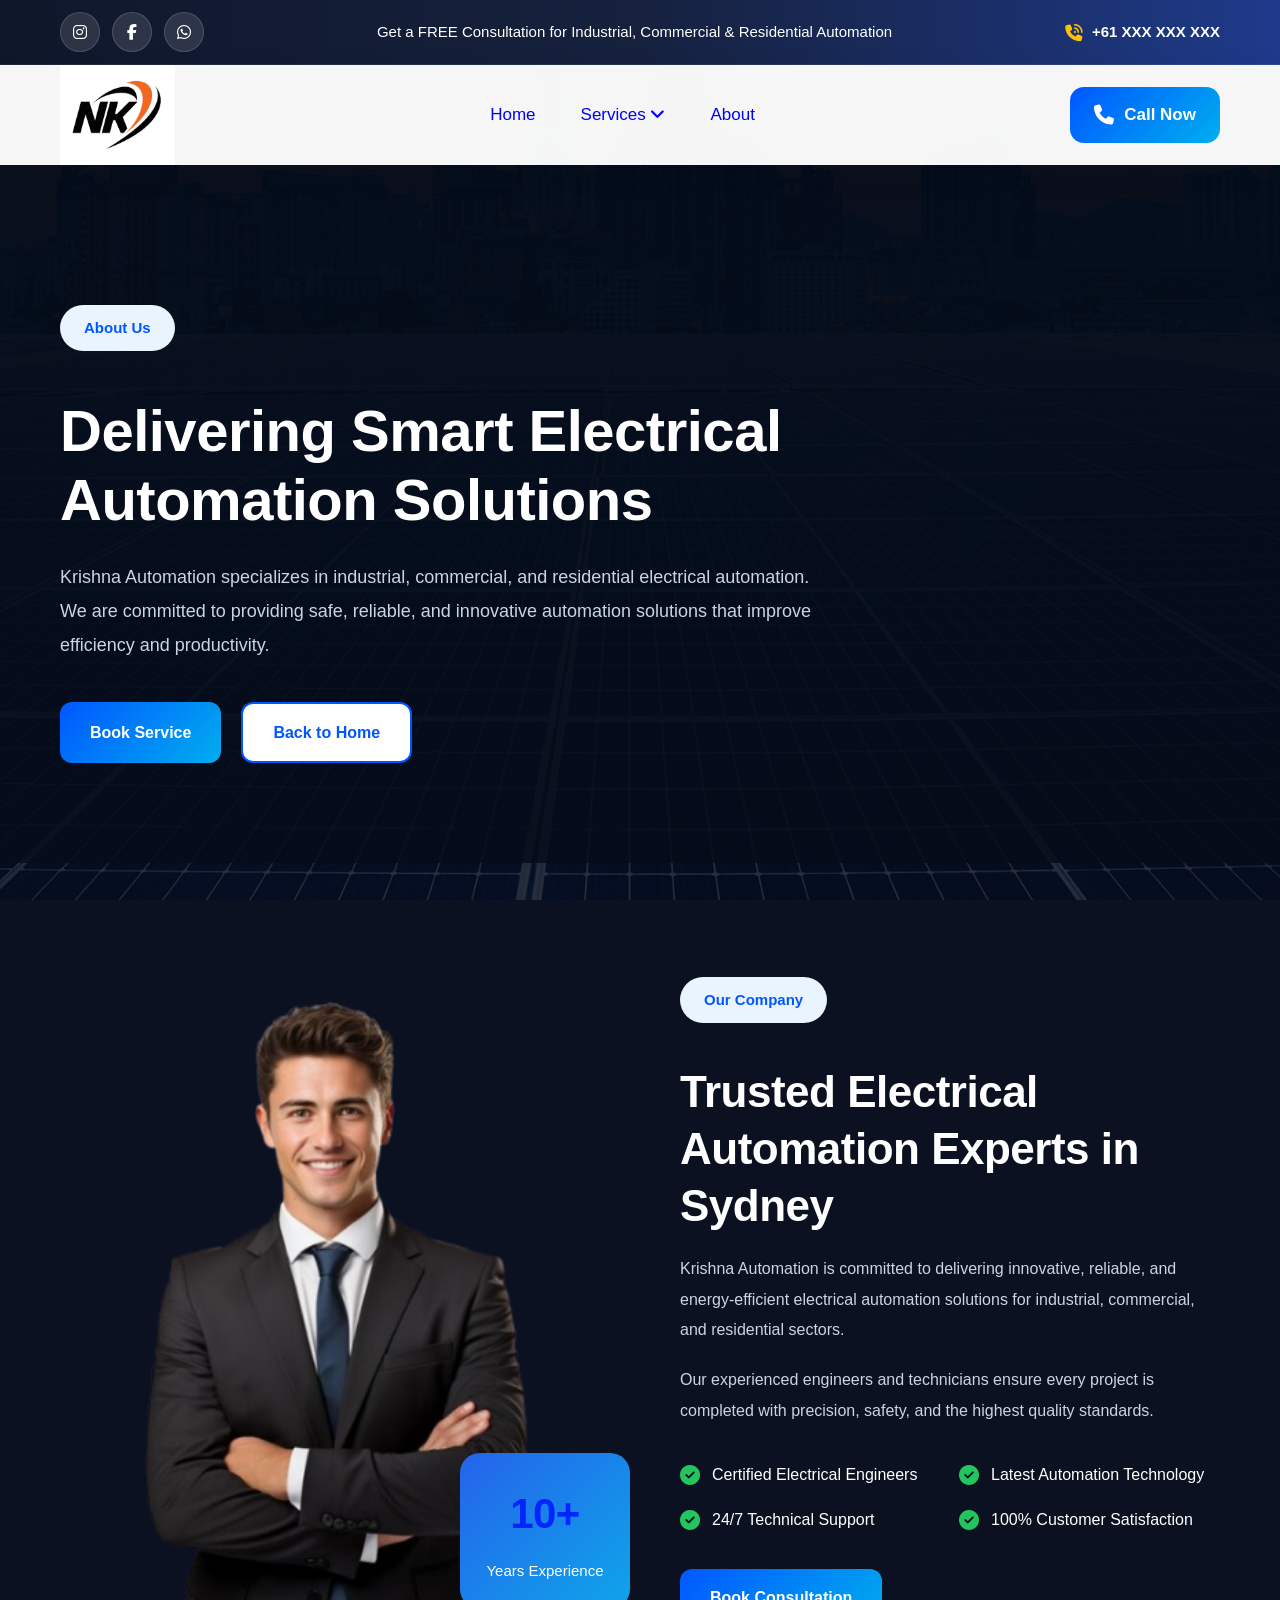
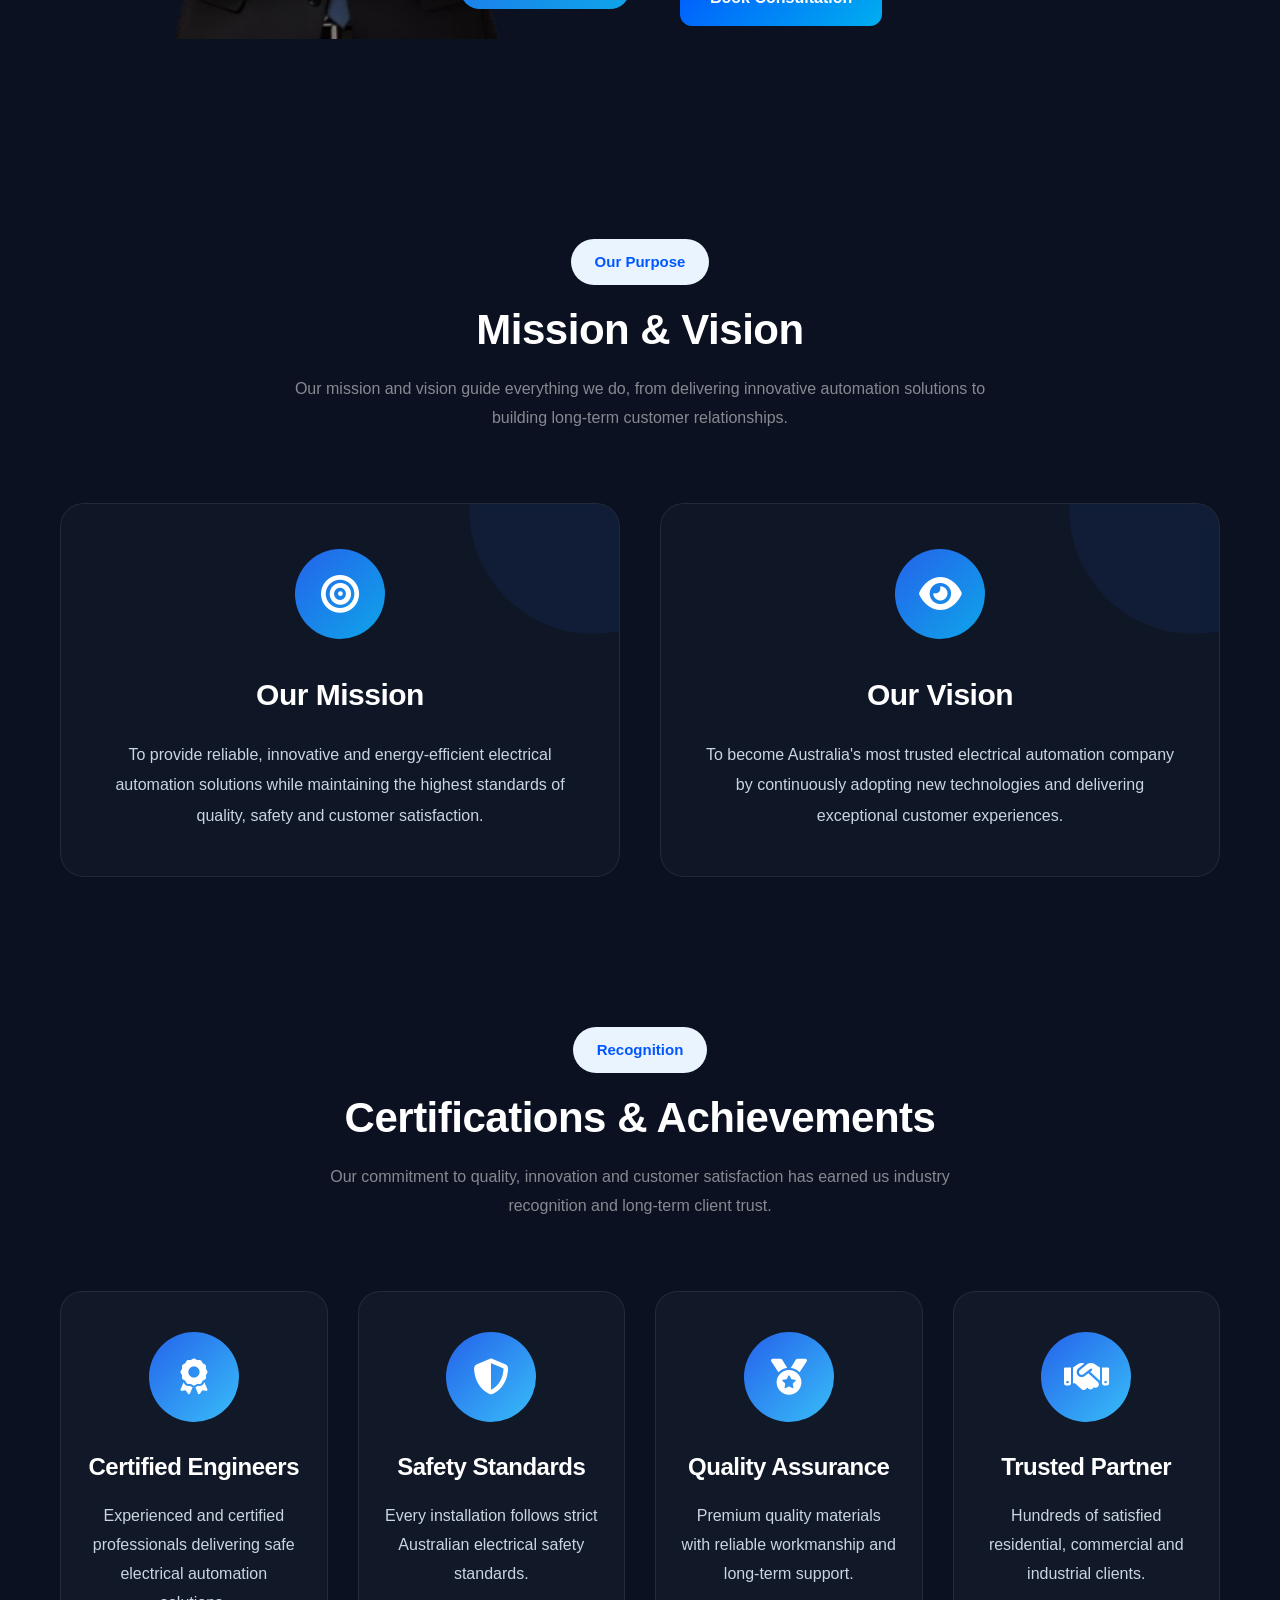
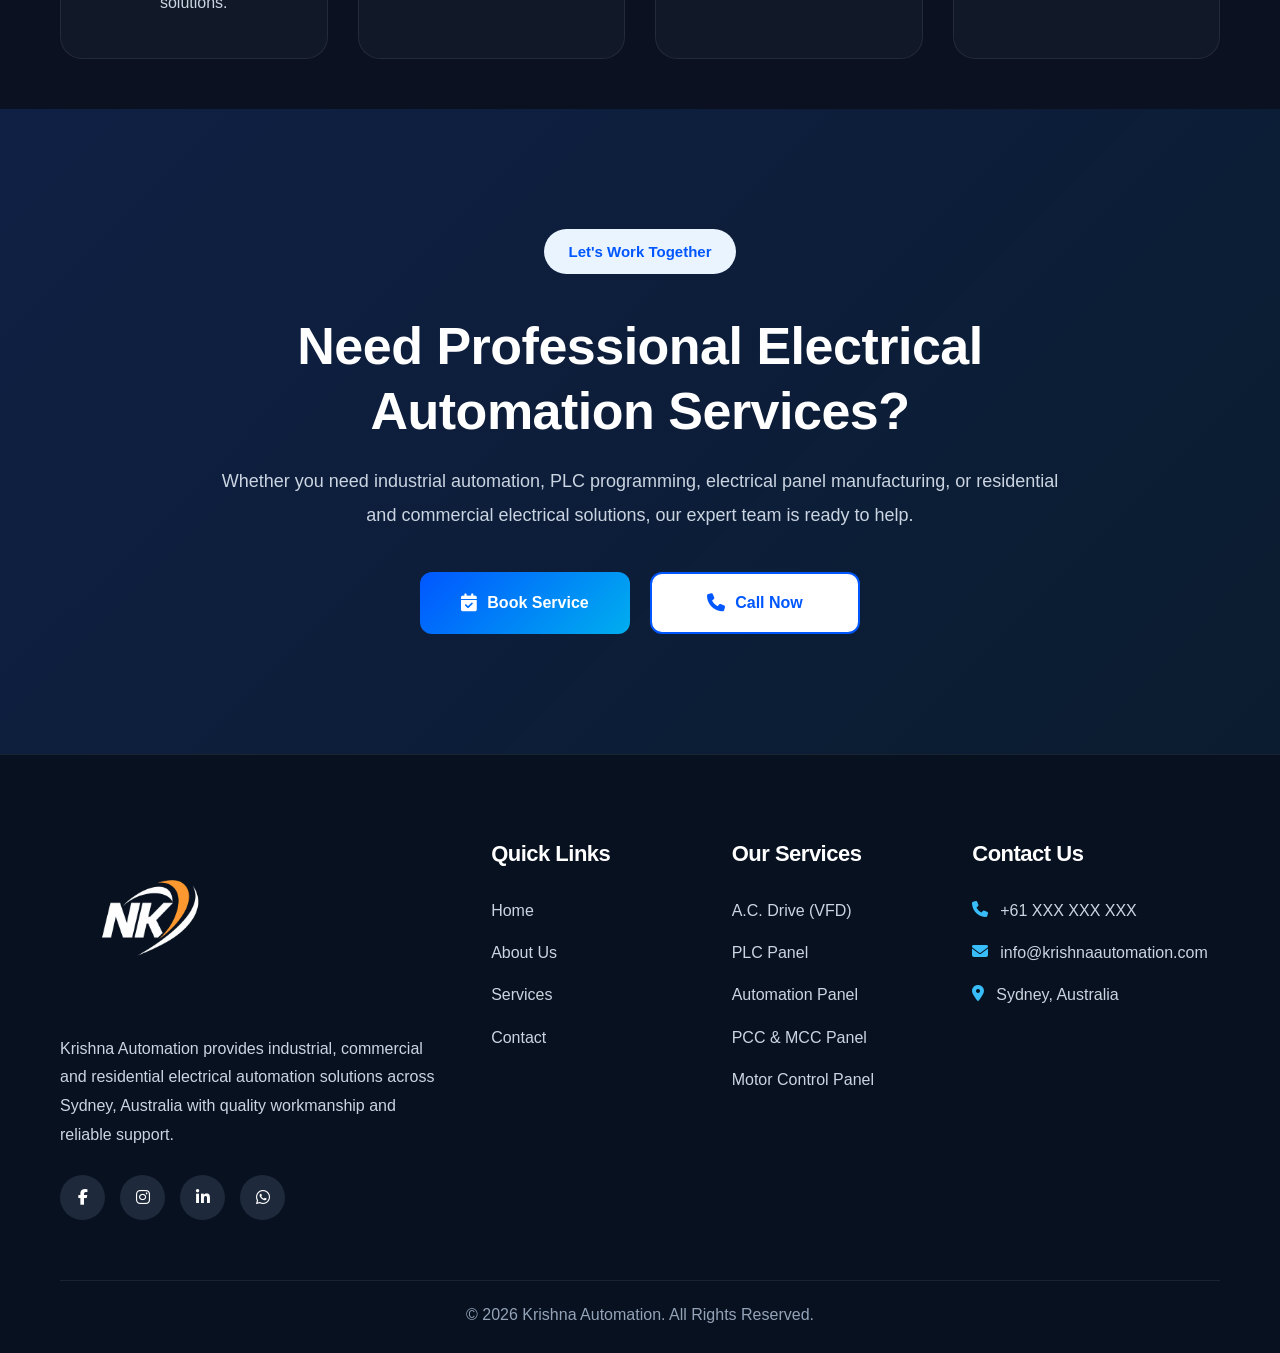
==== commit abc9f5fe: "Demo Setup" ====
--- a/about.html
+++ b/about.html
@@ -2,7 +2,6 @@
 <html lang="en">
 
 <head>
-
     <meta charset="UTF-8">
 
     <meta http-equiv="X-UA-Compatible" content="IE=edge">
--- a/assets/css/style.css
+++ b/assets/css/style.css
@@ -1,8 +1,14 @@
-/*==========================================
-            GOOGLE FONT
-==========================================*/
-
-/* Poppins is loaded from index.html */
+/*==================================================
+                    FONTS
+==================================================*/
+
+:root{
+
+    --heading-font: 'Outfit', sans-serif;
+
+    --body-font: 'DM Sans', sans-serif;
+
+}
 
 /*==========================================
               CSS VARIABLES
@@ -90,15 +96,83 @@
 
 body{
 
-    font-family:var(--font-family);
-
-    background:var(--background-color);
-
-    color:var(--black);
-
-    overflow-x:hidden;
-
-    line-height:1.6;
+    font-family: var(--body-font);
+
+    font-size:16px;
+
+    line-height:1.7;
+
+    color:#f8f9fa;
+
+    background:#0B1120;
+
+}
+
+/*==================================================
+                HEADING FONT
+==================================================*/
+
+h1,
+h2,
+h3,
+h4,
+h5,
+h6{
+
+    font-family: var(--heading-font);
+
+    font-weight:700;
+
+    letter-spacing:-0.5px;
+
+    color:#0026fd;
+
+}
+
+/*==================================================
+                BODY FONT
+==================================================*/
+
+p,
+a,
+span,
+li,
+button,
+input,
+textarea,
+select,
+label{
+
+    font-family: var(--body-font);
+
+}
+
+.section-title,
+.hero-title,
+.about-hero h1,
+.industrial-hero h1,
+.contact-hero h1,
+.service-card h3,
+.timeline-content h3,
+.team-content h3,
+.faq-question,
+.footer-title{
+
+    font-family: var(--heading-font);
+
+}
+
+.hero p,
+.about-company p,
+.section-text,
+.service-card p,
+.timeline-content p,
+.team-content p,
+.faq-answer p,
+.footer p,
+.btn{
+
+    font-family: var(--body-font);
 
 }
 
@@ -222,7 +296,7 @@
 
     color:var(--heading-color);
 
-    margin-bottom:20px;
+    margin-bottom:10px;
 
     line-height:1.2;
 
@@ -902,7 +976,7 @@
 
     position:relative;
 
-    color:var(--heading-color);
+    color:blue;
 
     font-size:17px;
 
@@ -1171,7 +1245,7 @@
 
     line-height: 1.9;
 
-    color: var(--text-color);
+    color: white;
 
     margin-bottom: 35px;
 
@@ -1321,7 +1395,7 @@
 
 .hero__trust span{
 
-    color: var(--text-color);
+    color: white;
 
     font-size: 14px;
 
@@ -1351,7 +1425,7 @@
 
     font-size: 30px;
 
-    color: var(--heading-color);
+    color: black;
 
 }
 
@@ -1475,7 +1549,7 @@
 .section-title{
     text-align:center;
     max-width:800px;
-    margin:0 auto 60px;
+    margin:0 auto 20px;
     color: var(--white);
 }
 
@@ -1768,7 +1842,7 @@
 
     font-size:44px;
 
-    color:var(--heading-color);
+    color:black;
 
     margin:18px 0 10px;
 
@@ -1826,7 +1900,7 @@
 
     font-weight:500;
 
-    color:var(--heading-color);
+    color:black;
 
 }
 
@@ -1896,7 +1970,7 @@
 
     grid-template-columns: repeat(auto-fit, minmax(320px, 1fr));
 
-    gap: 30px;
+    gap: 10px;
 
     align-items: stretch;
 
@@ -2279,7 +2353,7 @@
 ==================================================*/
 
 .service-area {
-    background: #4665cedb;
+    background: #000000;
     color: #fbfbfb;
     
     border-top: 1px solid rgba(255, 255, 255, .08);
@@ -2305,7 +2379,7 @@
 
 .service-area__content h2{
 
-    color:#fafafa;
+    color:#1900ff;
 
     font-size:42px;
 
@@ -2337,7 +2411,7 @@
 
 .service-list li{
 
-    color:#000000;
+    color:#fcfcfc;
 
     margin-bottom:18px;
 
--- a/assets/css/responsive.css
+++ b/assets/css/responsive.css
@@ -380,7 +380,7 @@
                 Laptop
 ==========================================*/
 
-@media (max-width:1200px){
+@media (max-width:2000px){
 
     .hero__wrapper{
         gap:50px;
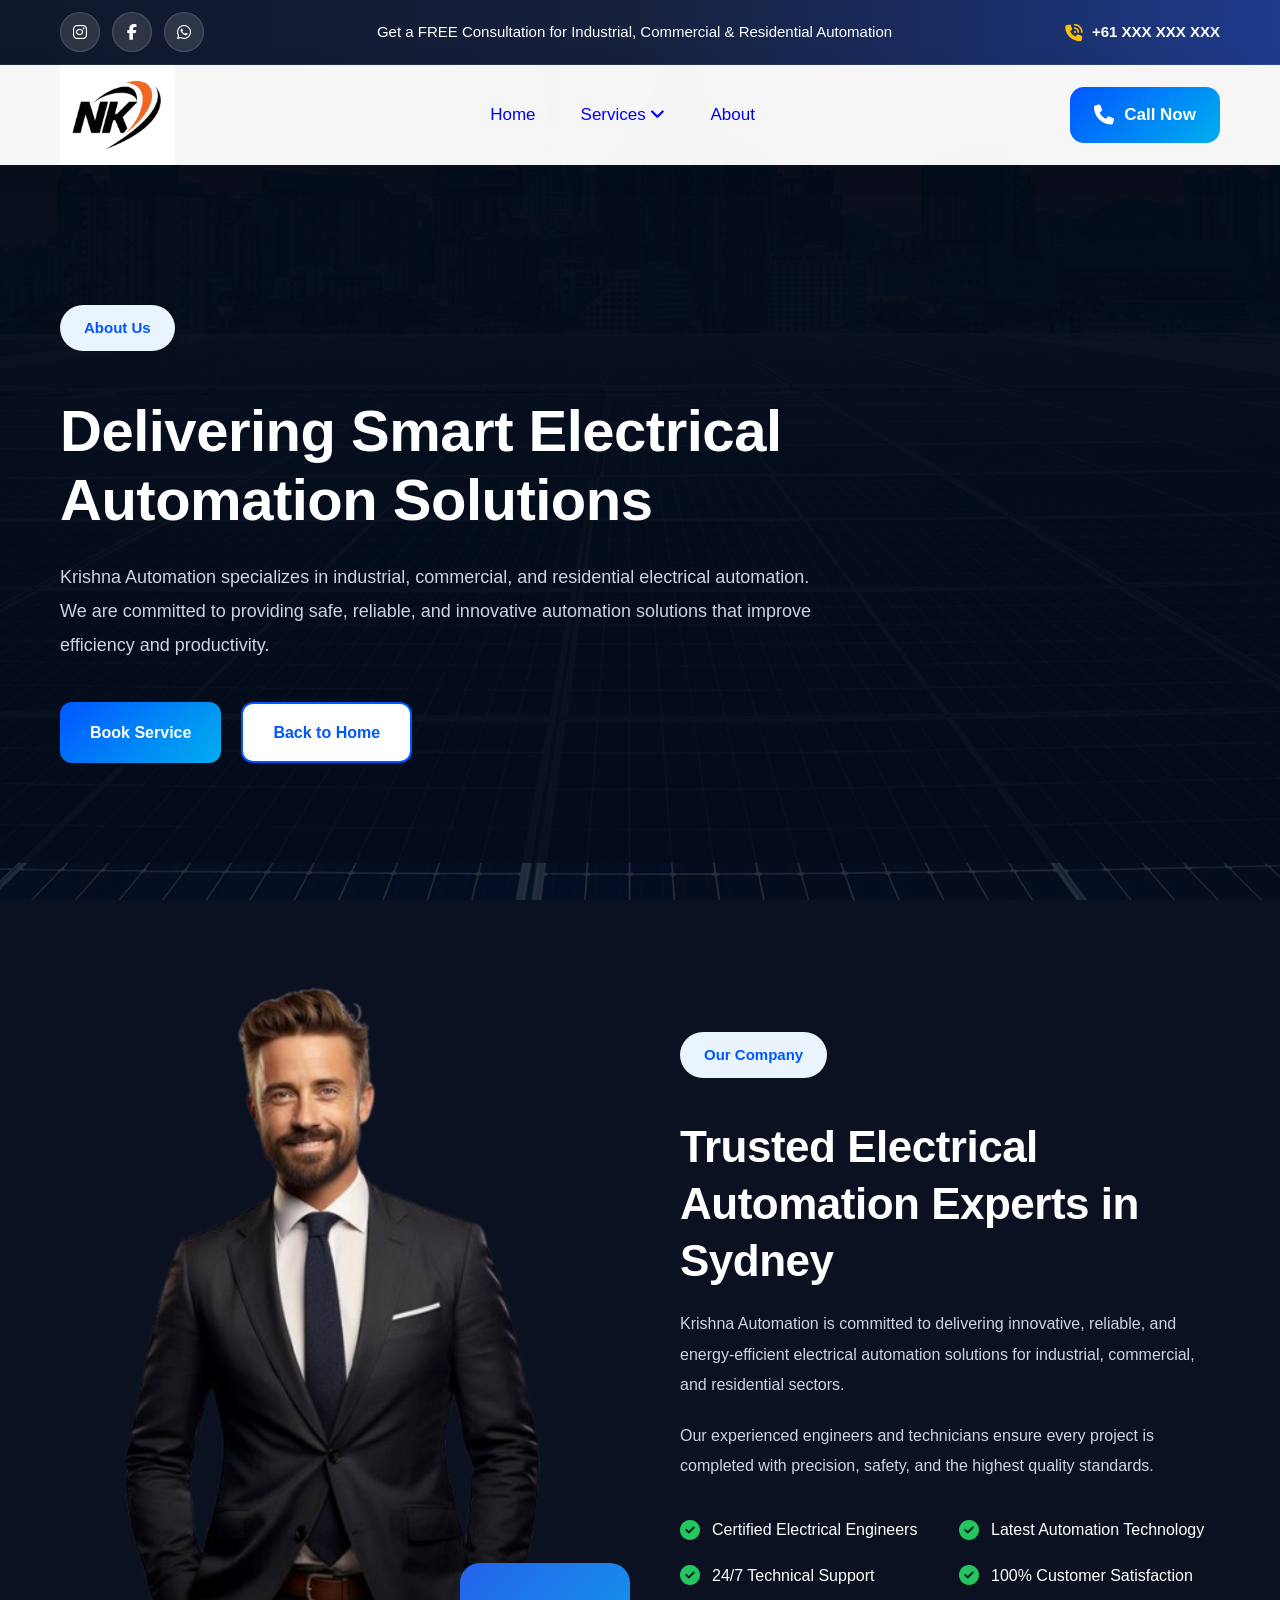
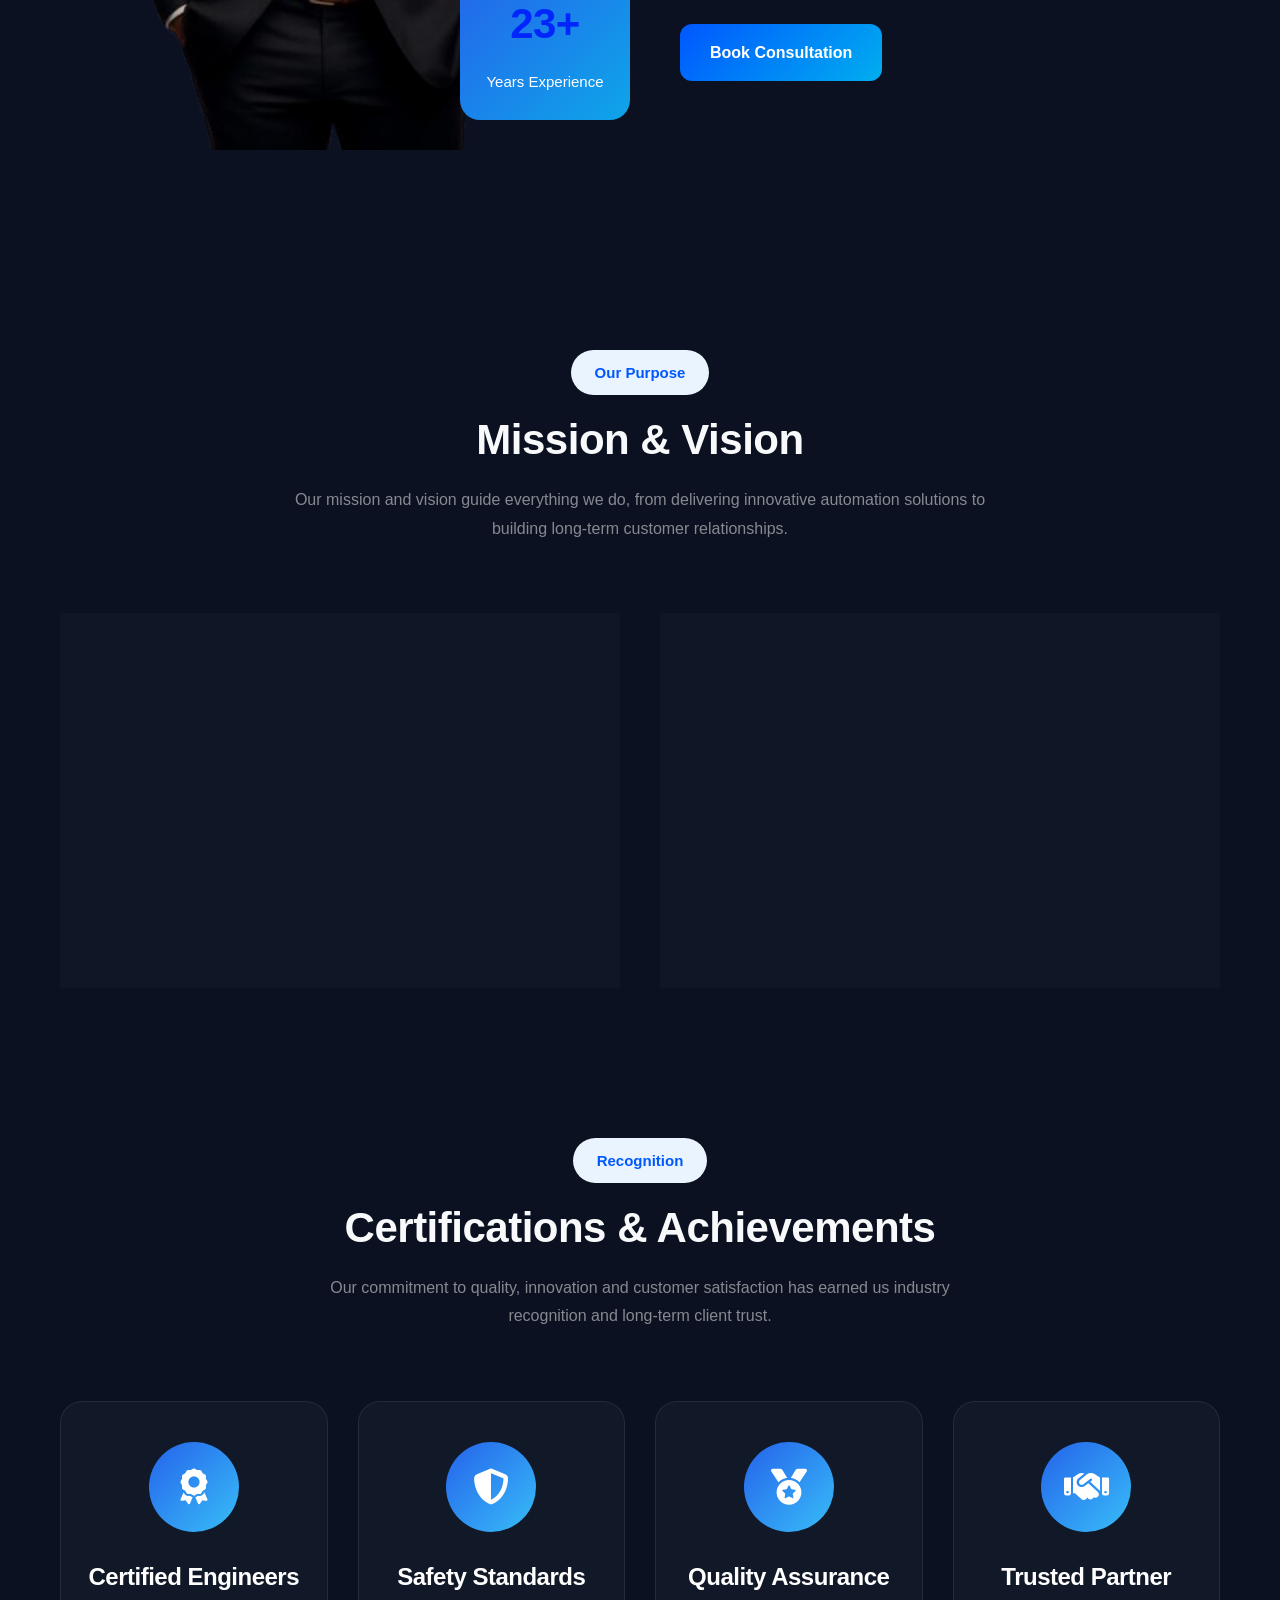
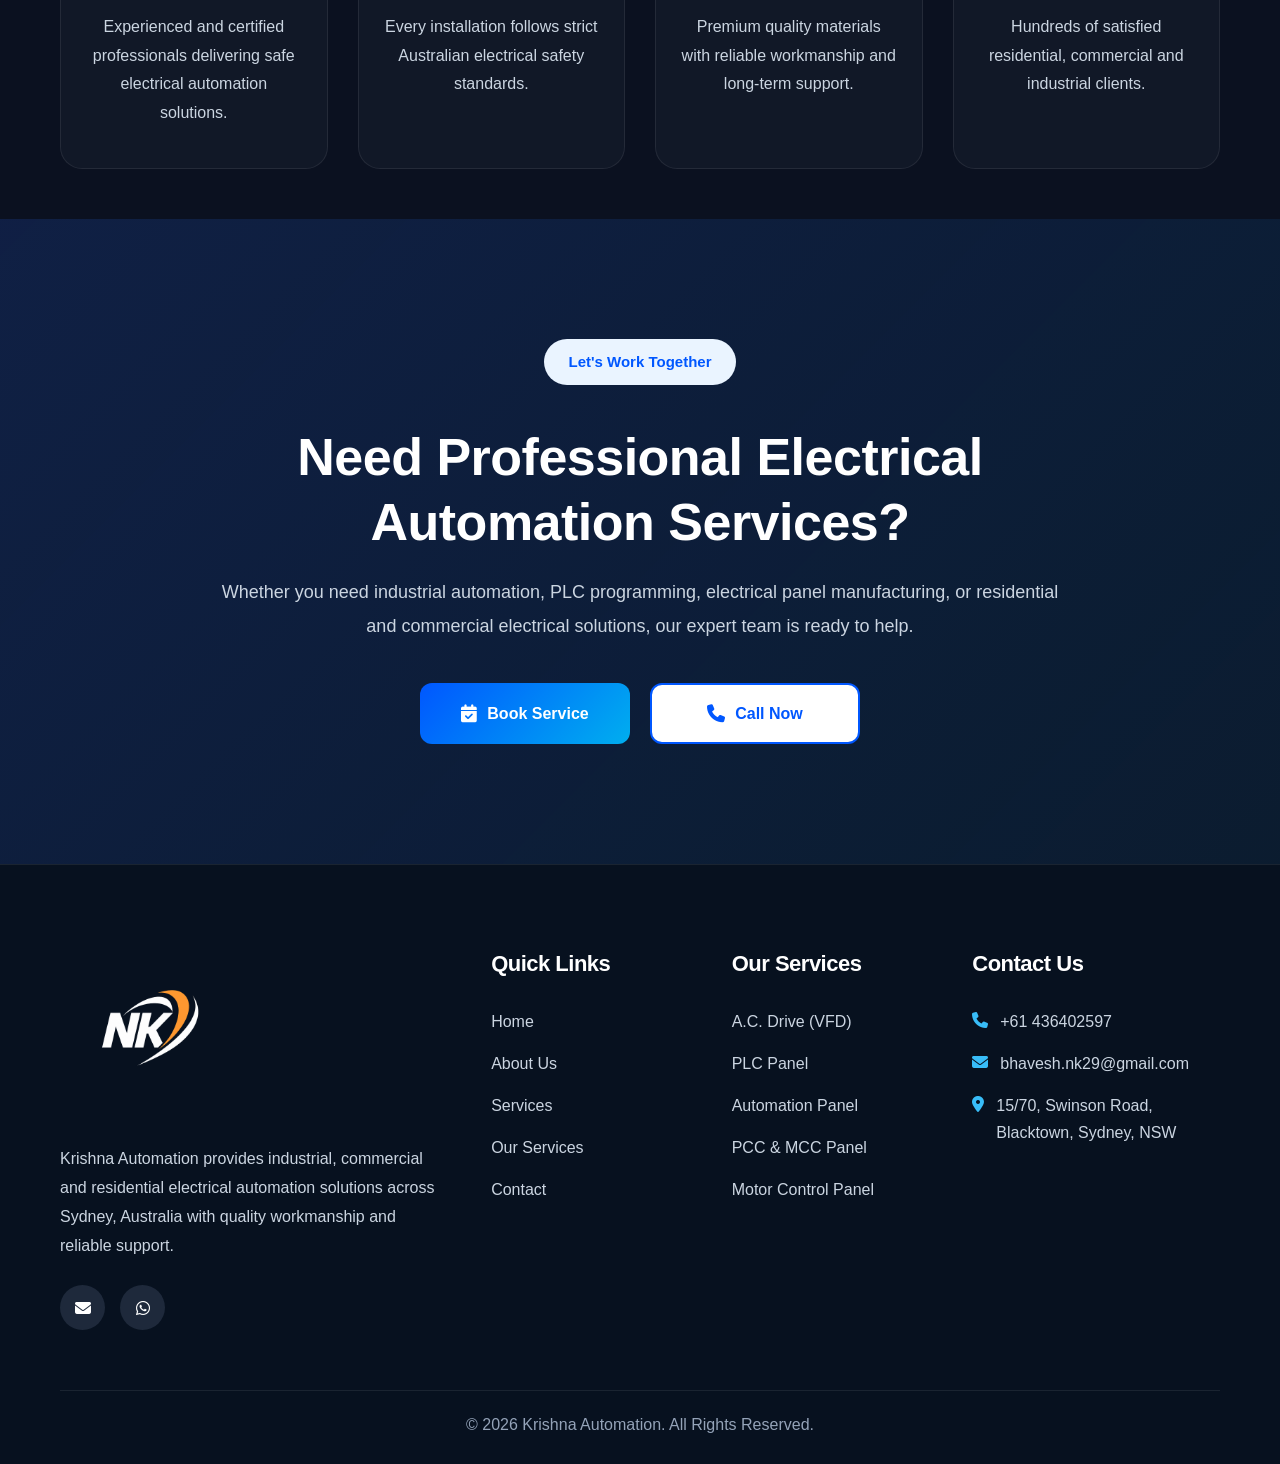
==== commit 300f43c5: "Done-1" ====
--- a/about.html
+++ b/about.html
@@ -241,7 +241,7 @@
 
             <div class="about-hero__buttons">
 
-                <a href="contact.html" class="btn btn--primary">
+                 <a href="index.html#consultation" class="btn btn--primary">
                     Book Service
                 </a>
 
@@ -275,7 +275,7 @@
 
                 <div class="experience-box">
 
-                    <h3>10+</h3>
+                    <h3>23+</h3>
 
                     <span>Years Experience</span>
 
@@ -348,7 +348,7 @@
 
                 </div>
 
-                <a href="contact.html" class="btn btn--primary">
+                 <a href="index.html#consultation" class="btn btn--primary">
 
                     Book Consultation
 
@@ -591,7 +591,7 @@
 
             <div class="about-cta__buttons">
 
-                <a href="contact.html" class="btn btn--primary">
+ <a href="index.html#consultation" class="btn btn--primary">
                     <i class="fas fa-calendar-check"></i>
                     Book Service
                 </a>
@@ -620,7 +620,7 @@
 
 
     </body>
-<!--=========================================
+<!--=================================
                 FOOTER START
 ==========================================-->
 
@@ -646,11 +646,7 @@
 
                 <div class="footer-social">
 
-                    <a href="#"><i class="fab fa-facebook-f"></i></a>
-
-                    <a href="#"><i class="fab fa-instagram"></i></a>
-
-                    <a href="#"><i class="fab fa-linkedin-in"></i></a>
+                    <a href="#"><i class="fa fa-envelope" aria-hidden="true"></i></a>
 
                     <a href="#"><i class="fab fa-whatsapp"></i></a>
 
@@ -670,9 +666,11 @@
 
                     <li><a href="about.html">About Us</a></li>
 
-                    <li><a href="#services">Services</a></li>
-
-                    <li><a href="contact.html">Contact</a></li>
+                    <li><a href="index.html#services">Services</a></li>
+
+                    <li><a href="index.html#service-pages">Our Services</a></li>
+
+                    <li><a href="index.html#consultation">Contact</a></li>
 
                 </ul>
 
@@ -710,17 +708,17 @@
 
                     <li>
                         <i class="fas fa-phone"></i>
-                        +61 XXX XXX XXX
+                        +61 436402597
                     </li>
 
                     <li>
                         <i class="fas fa-envelope"></i>
-                        info@krishnaautomation.com
+                        bhavesh.nk29@gmail.com
                     </li>
 
                     <li>
                         <i class="fas fa-location-dot"></i>
-                        Sydney, Australia
+                        15/70, Swinson Road, Blacktown, Sydney, NSW
                     </li>
 
                 </ul>
--- a/assets/css/style.css
+++ b/assets/css/style.css
@@ -1161,7 +1161,7 @@
 
     font-size:28px;
 
-    color:var(--heading-color);
+    color:var(--black);
 
     cursor:pointer;
 
@@ -1532,237 +1532,6 @@
 
 
 /*==================================================
-                CLIENT SECTION START
-==================================================*/
-
-.clients{
-    padding:50px 0;
-    background:#F8FAFC;
-    position:relative;
-    overflow:hidden;
-}
-
-/*==========================================
-            SECTION TITLE
-==========================================*/
-
-.section-title{
-    text-align:center;
-    max-width:800px;
-    margin:0 auto 20px;
-    color: var(--white);
-}
-
-.section-title span{
-
-    display:inline-block;
-
-    padding:10px 22px;
-
-    background:#E8F2FF;
-
-    color:var(--primary-color);
-
-    border-radius:50px;
-
-    font-size:15px;
-
-    font-weight:600;
-
-    margin-bottom:18px;
-
-}
-
-.section-title h2{
-
-    font-size:46px;
-
-    color:var(--black);
-
-    margin-bottom:20px;
-
-    font-weight:700;
-
-}
-
-.section-title p{
-
-    font-size:17px;
-
-    line-height:1.8;
-
-    color:var(--black);
-
-}
-
-/*==========================================
-            SLIDER CONTAINER
-==========================================*/
-
-.clients-slider{
-
-    position:relative;
-
-    padding:25px;
-
-    border-radius:28px;
-
-    background:linear-gradient(
-        135deg,
-        #ECFDF5,
-        #EEF6FF
-    );
-
-    border:2px solid rgba(29,155,240,.15);
-
-    box-shadow:0 20px 50px rgba(15,23,42,.08);
-
-}
-
-/* Gradient Fade */
-
-.clients-slider::before,
-.clients-slider::after{
-
-    content:"";
-
-    position:absolute;
-
-    top:0;
-
-    width:100px;
-
-    height:100%;
-
-    z-index:5;
-
-    pointer-events:none;
-
-}
-
-.clients-slider::before{
-
-    left:0;
-
-    background:linear-gradient(
-        to right,
-        #F8FAFC,
-        transparent
-    );
-
-}
-
-.clients-slider::after{
-
-    right:0;
-
-    background:linear-gradient(
-        to left,
-        #F8FAFC,
-        transparent
-    );
-
-}
-
-/*==========================================
-            SLIDES
-==========================================*/
-
-.swiper-slide{
-
-    display:flex;
-
-    justify-content:center;
-
-    align-items:center;
-
-}
-
-/*==========================================
-            CLIENT CARD
-==========================================*/
-
-.client-card{
-
-    width:200px;
-    height:120px;
-
-    background:#FFFFFF;
-
-    border-radius:18px;
-
-    display:flex;
-    justify-content:center;
-    align-items:center;
-
-    padding:20px;
-
-    border:1px solid #E8EEF5;
-
-    box-shadow:
-        0 8px 25px rgba(0,0,0,.05),
-        0 2px 8px rgba(0,0,0,.03);
-
-    transition:all .35s ease;
-
-}
-
-.client-card:hover{
-
-    transform:translateY(-6px);
-
-    border-color:var(--primary-color);
-
-    box-shadow:
-        0 18px 40px rgba(15,76,129,.15);
-
-}
-
-/*==========================================
-            LOGOS
-==========================================*/
-
-.client-card img{
-
-    width:140px;
-
-    max-width:85%;
-
-    max-height:70px;
-
-    object-fit:contain;
-
-    transition:all .35s ease;
-
-}
-
-.client-card:hover img{
-
-    transform:scale(1.08);
-
-}
-/*==========================================
-            SWIPER
-==========================================*/
-
-.swiper{
-
-    overflow:hidden;
-
-}
-
-.swiper-wrapper{
-
-    align-items:center;
-
-}
-
-
-/*==================================================
-                CLIENT SECTION END
-==================================================*/
-
-/*==================================================
                 OWNER SECTION START
 ==================================================*/
 
@@ -2683,74 +2452,6 @@
 }
 
 
-/*==================================================
-                CLIENTS SLIDER
-==================================================*/
-
-.clients{
-    padding:100px 0;
-}
-
-.clients-slider{
-    overflow:hidden;
-    position:relative;
-    margin-top:50px;
-}
-
-.clients-track{
-
-    display:flex;
-    width:max-content;
-
-    animation:scrollClients 25s linear infinite;
-}
-
-.client-card{
-
-    min-width:220px;
-    height:120px;
-
-    margin:0 20px;
-
-    background:#ffffff;
-
-    border-radius:15px;
-
-    display:flex;
-    align-items:center;
-    justify-content:center;
-
-    box-shadow:0 10px 25px rgba(0,0,0,.1);
-
-    transition:.3s;
-}
-
-.client-card img{
-
-    max-width:120px;
-    filter:none; /* no black & white */
-
-}
-
-/* Hover effect */
-
-.client-card:hover{
-    transform:translateY(-8px);
-}
-
-/* Animation */
-
-@keyframes scrollClients{
-
-    0%{
-        transform:translateX(0);
-    }
-
-    100%{
-        transform:translateX(-50%);
-    }
-
-}
 
 
 /* HOMEPAGE CSS END *//* HOMEPAGE CSS END *//* HOMEPAGE CSS END *//* HOMEPAGE CSS END *//* HOMEPAGE CSS END *//* HOMEPAGE CSS END *//* HOMEPAGE CSS END *//* HOMEPAGE CSS END *//* HOMEPAGE CSS END *//* HOMEPAGE CSS END *//* HOMEPAGE CSS END *//* HOMEPAGE CSS END *//* HOMEPAGE CSS END *//* HOMEPAGE CSS END *//* HOMEPAGE CSS END *//* HOMEPAGE CSS END *//* HOMEPAGE CSS END *//* HOMEPAGE CSS END *//* HOMEPAGE CSS END *//* HOMEPAGE CSS END *//* HOMEPAGE CSS END *//* HOMEPAGE CSS END *//* HOMEPAGE CSS END *//* HOMEPAGE CSS END */
@@ -3325,11 +3026,223 @@
 }
 
 
-    
-
-
-
-
+/*==================================================
+            EXPLORE SERVICES
+==================================================*/
+
+.explore-services{
+    padding:110px 0;
+    position:relative;
+}
+
+.explore-services-grid{
+    display:grid;
+    grid-template-columns:repeat(3,1fr);
+    gap:30px;
+    margin-top:70px;
+}
+
+.explore-service-card{
+
+    display:flex;
+    flex-direction:column;
+
+    text-decoration:none;
+
+    background:#111827;
+
+    border:1px solid rgba(255,255,255,.08);
+
+    border-radius:22px;
+
+    overflow:hidden;
+
+    transition:.4s ease;
+
+    position:relative;
+
+    box-shadow:0 12px 35px rgba(0,0,0,.18);
+
+}
+
+.explore-service-card:hover{
+
+    transform:translateY(-12px);
+
+    border-color:#2563EB;
+
+    box-shadow:0 25px 55px rgba(37,99,235,.25);
+
+}
+
+.explore-service-image{
+
+    height:240px;
+
+    overflow:hidden;
+
+    position:relative;
+
+}
+
+.explore-service-image::before{
+
+    content:"";
+
+    position:absolute;
+
+    inset:0;
+
+    background:linear-gradient(
+        rgba(0,0,0,.10),
+        rgba(0,0,0,.45)
+    );
+
+    z-index:1;
+
+}
+
+.explore-service-image img{
+
+    width:100%;
+    height:100%;
+
+    object-fit:cover;
+
+    transition:.6s;
+
+}
+
+.explore-service-card:hover .explore-service-image img{
+
+    transform:scale(1.08);
+
+}
+
+.explore-service-content{
+
+    padding:30px;
+
+    flex:1;
+
+    display:flex;
+
+    flex-direction:column;
+
+}
+
+.explore-service-icon{
+
+    width:72px;
+    height:72px;
+
+    margin:-65px auto 25px;
+
+    border-radius:50%;
+
+    background:linear-gradient(135deg,#2563EB,#0EA5E9);
+
+    display:flex;
+
+    justify-content:center;
+
+    align-items:center;
+
+    color:#fff;
+
+    font-size:30px;
+
+    position:relative;
+
+    z-index:5;
+
+    box-shadow:0 15px 30px rgba(37,99,235,.35);
+
+    transition:.4s;
+
+}
+
+.explore-service-card:hover .explore-service-icon{
+
+    transform:rotate(360deg);
+
+}
+
+.explore-service-content h3{
+
+    color:#fff;
+
+    font-size:30px;
+
+    text-align:center;
+
+    margin-bottom:18px;
+
+    font-family:'Outfit',sans-serif;
+
+}
+
+.explore-service-content p{
+
+    color:#CBD5E1;
+
+    text-align:center;
+
+    line-height:1.8;
+
+    font-size:15px;
+
+    margin-bottom:30px;
+
+    font-family:'DM Sans',sans-serif;
+
+    flex:1;
+
+}
+
+.explore-service-btn{
+
+    width:max-content;
+
+    margin:auto;
+
+    display:flex;
+
+    align-items:center;
+
+    gap:10px;
+
+    padding:14px 28px;
+
+    border-radius:50px;
+
+    background:#2563EB;
+
+    color:#fff;
+
+    font-weight:600;
+
+    transition:.35s;
+
+}
+
+.explore-service-btn i{
+
+    transition:.35s;
+
+}
+
+.explore-service-card:hover .explore-service-btn{
+
+    background:#0EA5E9;
+
+}
+
+.explore-service-card:hover .explore-service-btn i{
+
+    transform:translateX(8px);
+
+}
 
 
 /*==================================================
@@ -3471,6 +3384,8 @@
 
 }
 
+
+
 /*==================================================
             INDUSTRIAL ABOUT
 ==================================================*/
@@ -3602,6 +3517,7 @@
     font-size:20px;
 
 }
+
 
 
 /*==================================================
@@ -3866,25 +3782,19 @@
             WORKING PROCESS
 ==================================================*/
 
-.industrial-process{
-
-    padding: 60px;
-
-}
-
-.process-grid{
-
+.working-process{
+    padding:110px 0;
+    position:relative;
+}
+
+.working-process-grid{
     display:grid;
-
-    grid-template-columns:repeat(5,1fr);
-
-    gap:25px;
-
+    grid-template-columns:repeat(4,1fr);
+    gap:30px;
     margin-top:70px;
-
-}
-
-.process-card{
+}
+
+.working-card{
 
     position:relative;
 
@@ -3892,96 +3802,223 @@
 
     border:1px solid rgba(255,255,255,.08);
 
-    border-radius:20px;
-
-    padding:40px 25px;
+    border-radius:24px;
+
+    overflow:hidden;
+
+    transition:.4s ease;
+
+    min-height:500px;
+
+    display:flex;
+
+    flex-direction:column;
+
+    align-items:center;
+
+    justify-content:flex-start;
+
+    padding:35px 25px;
+
+}
+
+.working-card:hover{
+
+    transform:translateY(-12px);
+
+    border-color:#2563EB;
+
+    box-shadow:0 25px 50px rgba(37,99,235,.25);
+
+}
+
+.step-box{
+
+    width:90px;
+
+    height:90px;
+
+    border-radius:18px;
+
+    background:linear-gradient(135deg,#2563EB,#0EA5E9);
+
+    color:#fff;
+
+    display:flex;
+
+    flex-direction:column;
+
+    justify-content:center;
+
+    align-items:center;
+
+    font-size:14px;
+
+    font-weight:700;
+
+    letter-spacing:1px;
+
+    box-shadow:0 15px 35px rgba(37,99,235,.35);
+
+    margin-bottom:35px;
+
+    transition:.4s;
+
+}
+
+.step-box span{
+
+    font-size:34px;
+
+    font-weight:800;
+
+    margin-top:6px;
+
+    line-height:1;
+
+}
+
+.working-card:hover .step-box{
+
+    transform:rotate(-8deg) scale(1.08);
+
+}
+
+.working-content{
+
+    display:flex;
+
+    flex-direction:column;
+
+    align-items:center;
 
     text-align:center;
 
-    transition:.35s;
-
-}
-
-.process-card:hover{
-
-    transform:translateY(-10px);
-
-    border-color:#2563EB;
-
-    box-shadow:0 20px 40px rgba(37,99,235,.25);
-
-}
-
-.process-number{
+    flex:1;
+
+    width:100%;
+
+}
+
+.working-icon{
+
+    width:85px;
+
+    height:85px;
+
+    border-radius:50%;
+
+    background:rgba(37,99,235,.12);
+
+    border:2px solid #2563EB;
+
+    display:flex;
+
+    align-items:center;
+
+    justify-content:center;
+
+    color:#3B82F6;
+
+    font-size:34px;
+
+    margin-bottom:30px;
+
+    transition:.4s;
+
+}
+
+.working-card:hover .working-icon{
+
+    background:#2563EB;
+
+    color:#fff;
+
+    transform:rotateY(180deg);
+
+}
+
+.working-content h3{
+
+    color:#fff;
+
+    font-size:28px;
+
+    line-height:1.3;
+
+    margin-bottom:18px;
+
+    font-family:'Outfit',sans-serif;
+
+}
+
+.working-content p{
+
+    color:#CBD5E1;
+
+    font-size:15px;
+
+    line-height:1.9;
+
+    font-family:'DM Sans',sans-serif;
+
+}
+
+.working-card::after{
+
+    content:"";
 
     position:absolute;
 
-    top:18px;
-
-    right:18px;
-
-    font-size:18px;
-
-    font-weight:700;
-
-    color:#2563EB;
-
-}
-
-.process-icon{
-
-    width:85px;
-
-    height:85px;
-
-    margin:auto;
-
-    border-radius:50%;
-
-    background:linear-gradient(135deg,#2563EB,#0EA5E9);
-
-    display:flex;
-
-    align-items:center;
-
-    justify-content:center;
-
-    font-size:34px;
-
-    color:#fff;
-
-    margin-bottom:25px;
-
-    transition:.35s;
-
-}
-
-.process-card:hover .process-icon{
-
-    transform:rotateY(180deg);
-
-}
-
-.process-card h3{
-
-    color:#fff;
-
-    font-size:22px;
-
-    margin-bottom:15px;
-
-}
-
-.process-card p{
-
-    color:#CBD5E1;
-
-    line-height:1.8;
-
-    font-size:15px;
-
-}
-
+    left:50%;
+
+    bottom:22px;
+
+    transform:translateX(-50%);
+
+    width:60px;
+
+    height:4px;
+
+    background:#2563EB;
+
+    border-radius:30px;
+
+    transition:.4s;
+
+}
+
+.working-card:hover::after{
+
+    width:110px;
+
+}
+
+.working-card::before{
+
+    content:"";
+
+    position:absolute;
+
+    inset:0;
+
+    background:linear-gradient(
+        135deg,
+        rgba(37,99,235,.08),
+        transparent
+    );
+
+    opacity:0;
+
+    transition:.4s;
+
+}
+
+.working-card:hover::before{
+
+    opacity:1;
+
+}
 /*==================================================
                     FAQ
 ==================================================*/
@@ -4092,3 +4129,1419 @@
 
 }
 
+/*==================================================
+            COMMERCIAL HERO
+==================================================*/
+
+.commercial-hero{
+
+    position:relative;
+
+    padding:180px 0 130px;
+
+    overflow:hidden;
+
+    isolation:isolate;
+
+}
+
+/* Background */
+
+.commercial-hero::before{
+
+    content:"";
+
+    position:absolute;
+
+    inset:0;
+
+    background:
+
+        linear-gradient(
+
+            rgba(5,12,25,.78),
+
+            rgba(5,12,25,.78)
+
+        ),
+
+        url("../images/services/commercial.png");
+
+    background-size:cover;
+
+    background-position:center;
+
+    background-repeat:no-repeat;
+
+    background-attachment:fixed;
+
+    z-index:-2;
+
+}
+
+/* Overlay */
+
+.commercial-hero::after{
+
+    content:"";
+
+    position:absolute;
+
+    inset:0;
+
+    background:
+
+        linear-gradient(
+
+            135deg,
+
+            rgba(37,99,235,.18),
+
+            rgba(14,165,233,.08)
+
+        );
+
+    z-index:-1;
+
+}
+
+/* Content */
+
+.commercial-hero__content{
+
+    max-width:760px;
+
+}
+
+.commercial-hero h1{
+
+    font-size:64px;
+
+    color:#fff;
+
+    line-height:1.15;
+
+    margin:22px 0;
+
+}
+
+.commercial-hero p{
+
+    color:#CBD5E1;
+
+    font-size:18px;
+
+    line-height:1.9;
+
+    margin-bottom:40px;
+
+}
+
+.commercial-hero__buttons{
+
+    display:flex;
+
+    gap:20px;
+
+    flex-wrap:wrap;
+
+}
+
+.commercial-breadcrumb{
+
+    margin-top:45px;
+
+    display:flex;
+
+    align-items:center;
+
+    gap:12px;
+
+    color:#CBD5E1;
+
+}
+
+.commercial-breadcrumb a{
+
+    color:#38BDF8;
+
+    text-decoration:none;
+
+    transition:.3s;
+
+}
+
+.commercial-breadcrumb a:hover{
+
+    color:#ffffff;
+
+}
+
+/*==================================================
+            COMMERCIAL ABOUT
+==================================================*/
+
+.commercial-about{
+
+    padding:110px 0;
+
+}
+
+.commercial-about__wrapper{
+
+    display:grid;
+
+    grid-template-columns:1fr 1fr;
+
+    gap:70px;
+
+    align-items:center;
+
+}
+
+.commercial-about__image{
+
+    position:relative;
+
+}
+
+.commercial-about__image img{
+
+    width:100%;
+
+    display:block;
+
+    border-radius:22px;
+
+    box-shadow:0 25px 60px rgba(0,0,0,.35);
+
+}
+
+.commercial-about__content h2{
+
+    font-size:46px;
+
+    color:#fff;
+
+    margin:22px 0;
+
+    line-height:1.3;
+
+}
+
+.commercial-about__content p{
+
+    color:#CBD5E1;
+
+    line-height:1.9;
+
+    margin-bottom:20px;
+
+}
+
+.commercial-features{
+
+    display:grid;
+
+    grid-template-columns:repeat(2,1fr);
+
+    gap:18px;
+
+    margin:35px 0;
+
+}
+
+.feature{
+
+    display:flex;
+
+    align-items:center;
+
+    gap:12px;
+
+    color:#fff;
+
+    font-weight:500;
+
+}
+
+.feature i{
+
+    color:#22C55E;
+
+    font-size:20px;
+
+}
+
+
+/*==================================================
+            COMMERCIAL SERVICES
+==================================================*/
+
+.commercial-services{
+
+    padding:110px 0;
+
+}
+
+.commercial-services-grid{
+
+    margin-top:70px;
+
+    display:grid;
+
+    grid-template-columns:repeat(5,1fr);
+
+    gap:25px;
+
+}
+
+.commercial-service-card{
+
+    background:#111827;
+
+    border:1px solid rgba(255,255,255,.08);
+
+    border-radius:22px;
+
+    padding:35px 25px;
+
+    text-align:center;
+
+    transition:.35s;
+
+}
+
+.commercial-service-card:hover{
+
+    transform:translateY(-10px);
+
+    border-color:#2563EB;
+
+    box-shadow:0 20px 45px rgba(37,99,235,.20);
+
+}
+
+.commercial-service-icon{
+
+    width:80px;
+
+    height:80px;
+
+    margin:auto;
+
+    margin-bottom:25px;
+
+    border-radius:50%;
+
+    background:linear-gradient(135deg,#2563EB,#0EA5E9);
+
+    display:flex;
+
+    align-items:center;
+
+    justify-content:center;
+
+    color:#fff;
+
+    font-size:34px;
+
+}
+
+.commercial-service-card h3{
+
+    color:#fff;
+
+    font-size:22px;
+
+    margin-bottom:15px;
+
+}
+
+.commercial-service-card p{
+
+    color:#CBD5E1;
+
+    line-height:1.8;
+
+    font-size:15px;
+
+}
+
+
+/*==================================================
+        COMMERCIAL SECTORS
+==================================================*/
+
+.commercial-sectors{
+
+    padding:110px 0;
+
+}
+
+.commercial-sector-grid{
+
+    margin-top:70px;
+
+    display:grid;
+
+    grid-template-columns:repeat(4,1fr);
+
+    gap:25px;
+
+}
+
+.sector-card{
+
+    position:relative;
+
+    height:320px;
+
+    border-radius:22px;
+
+    overflow:hidden;
+
+    cursor:pointer;
+
+}
+
+.sector-card img{
+
+    width:100%;
+
+    height:100%;
+
+    object-fit:cover;
+
+    transition:.6s;
+
+}
+
+.sector-overlay{
+
+    position:absolute;
+
+    inset:0;
+
+    background:linear-gradient(
+
+        rgba(0,0,0,.10),
+
+        rgba(0,0,0,.88)
+
+    );
+
+    display:flex;
+
+    flex-direction:column;
+
+    justify-content:flex-end;
+
+    padding:30px;
+
+}
+
+.sector-overlay i{
+
+    width:65px;
+
+    height:65px;
+
+    background:#2563EB;
+
+    color:#fff;
+
+    border-radius:50%;
+
+    display:flex;
+
+    align-items:center;
+
+    justify-content:center;
+
+    font-size:28px;
+
+    margin-bottom:18px;
+
+    transition:.4s;
+
+}
+
+.sector-overlay h3{
+
+    color:#fff;
+
+    font-size:24px;
+
+}
+
+.sector-card:hover img{
+
+    transform:scale(1.12);
+
+}
+
+.sector-card:hover .sector-overlay{
+
+    background:linear-gradient(
+
+        rgba(37,99,235,.15),
+
+        rgba(5,12,25,.95)
+
+    );
+
+}
+
+.sector-card:hover .sector-overlay i{
+
+    background:#0EA5E9;
+
+    transform:rotate(360deg);
+
+}
+
+/*==================================================
+        COMMERCIAL WORKING PROCESS
+==================================================*/
+
+.commercial-process{
+
+    padding:110px 0;
+
+}
+
+.commercial-process-grid{
+
+    margin-top:70px;
+
+    display:grid;
+
+    grid-template-columns:repeat(3,1fr);
+
+    gap:30px;
+
+}
+
+.commercial-process-card{
+
+    position:relative;
+
+    background:#111827;
+
+    border:1px solid rgba(255,255,255,.08);
+
+    border-radius:22px;
+
+    padding:45px 30px;
+
+    text-align:center;
+
+    transition:.35s;
+
+    overflow:hidden;
+
+}
+
+.commercial-process-card:hover{
+
+    transform:translateY(-12px);
+
+    border-color:#2563EB;
+
+    box-shadow:0 25px 45px rgba(37,99,235,.25);
+
+}
+
+.process-no{
+
+    position:absolute;
+
+    top:18px;
+
+    right:22px;
+
+    font-size:18px;
+
+    font-weight:700;
+
+    color:#2563EB;
+
+}
+
+.process-icon{
+
+    width:85px;
+
+    height:85px;
+
+    margin:auto;
+
+    border-radius:50%;
+
+    background:linear-gradient(135deg,#2563EB,#0EA5E9);
+
+    display:flex;
+
+    justify-content:center;
+
+    align-items:center;
+
+    color:#fff;
+
+    font-size:34px;
+
+    margin-bottom:25px;
+
+    transition:.4s;
+
+}
+
+.commercial-process-card:hover .process-icon{
+
+    transform:rotateY(180deg);
+
+}
+
+.commercial-process-card h3{
+
+    color:#fff;
+
+    font-size:24px;
+
+    margin-bottom:15px;
+
+}
+
+.commercial-process-card p{
+
+    color:#CBD5E1;
+
+    line-height:1.9;
+
+}
+
+
+/*==================================================
+                COMMERCIAL FAQ
+==================================================*/
+
+.commercial-faq{
+
+    padding:110px 0;
+
+}
+
+.commercial-faq-wrapper{
+
+    max-width:900px;
+
+    margin:70px auto 0;
+
+}
+
+.commercial-faq-item{
+
+    background:#111827;
+
+    border:1px solid rgba(255,255,255,.08);
+
+    border-radius:18px;
+
+    margin-bottom:20px;
+
+    overflow:hidden;
+
+    transition:.35s;
+
+}
+
+.commercial-faq-item:hover{
+
+    border-color:#2563EB;
+
+}
+
+.commercial-faq-question{
+
+    width:100%;
+
+    background:none;
+
+    border:none;
+
+    outline:none;
+
+    color:#fff;
+
+    padding:25px 30px;
+
+    display:flex;
+
+    justify-content:space-between;
+
+    align-items:center;
+
+    cursor:pointer;
+
+    font-size:20px;
+
+    font-weight:600;
+
+    text-align:left;
+
+}
+
+.commercial-faq-question span{
+
+    color:#38BDF8;
+
+    font-size:30px;
+
+    transition:.3s;
+
+}
+
+.commercial-faq-answer{
+
+    max-height:0;
+
+    overflow:hidden;
+
+    transition:max-height .4s ease;
+
+}
+
+.commercial-faq-answer p{
+
+    padding:0 30px 30px;
+
+    color:#CBD5E1;
+
+    line-height:1.9;
+
+}
+
+.commercial-faq-item.active .commercial-faq-answer{
+
+    max-height:250px;
+
+}
+
+.commercial-faq-item.active .commercial-faq-question span{
+
+    transform:rotate(45deg);
+
+}
+
+/*==================================================
+            RESIDENTIAL HERO
+==================================================*/
+
+.residential-hero{
+
+    position:relative;
+
+    padding:180px 0 130px;
+
+    overflow:hidden;
+
+    isolation:isolate;
+
+}
+
+/* Background */
+
+.residential-hero::before{
+
+    content:"";
+
+    position:absolute;
+
+    inset:0;
+
+    background:
+
+        linear-gradient(
+
+            rgba(5,12,25,.80),
+
+            rgba(5,12,25,.80)
+
+        ),
+
+        url("../images/services/residential.png");
+
+    background-size:cover;
+
+    background-position:center;
+
+    background-repeat:no-repeat;
+
+    background-attachment:fixed;
+
+    z-index:-2;
+
+}
+
+/* Blue Overlay */
+
+.residential-hero::after{
+
+    content:"";
+
+    position:absolute;
+
+    inset:0;
+
+    background:
+
+        linear-gradient(
+
+            135deg,
+
+            rgba(37,99,235,.18),
+
+            rgba(14,165,233,.08)
+
+        );
+
+    z-index:-1;
+
+}
+
+.residential-hero__content{
+
+    max-width:760px;
+
+}
+
+.residential-hero h1{
+
+    font-size:64px;
+
+    color:#fff;
+
+    line-height:1.15;
+
+    margin:22px 0;
+
+}
+
+.residential-hero p{
+
+    color:#CBD5E1;
+
+    font-size:18px;
+
+    line-height:1.9;
+
+    margin-bottom:40px;
+
+}
+
+.residential-hero__buttons{
+
+    display:flex;
+
+    gap:20px;
+
+    flex-wrap:wrap;
+
+}
+
+.residential-breadcrumb{
+
+    margin-top:45px;
+
+    display:flex;
+
+    align-items:center;
+
+    gap:12px;
+
+    color:#CBD5E1;
+
+}
+
+.residential-breadcrumb a{
+
+    color:#38BDF8;
+
+    text-decoration:none;
+
+    transition:.3s;
+
+}
+
+.residential-breadcrumb a:hover{
+
+    color:#ffffff;
+
+}
+
+/*==================================================
+            RESIDENTIAL ABOUT
+==================================================*/
+
+.residential-about{
+
+    padding:110px 0;
+
+}
+
+.residential-about__wrapper{
+
+    display:grid;
+
+    grid-template-columns:1fr 1fr;
+
+    gap:70px;
+
+    align-items:center;
+
+}
+
+.residential-about__image{
+
+    position:relative;
+
+}
+
+.residential-about__image img{
+
+    width:100%;
+
+    display:block;
+
+    border-radius:24px;
+
+    box-shadow:0 25px 60px rgba(0,0,0,.35);
+
+}
+
+.residential-about__content h2{
+
+    font-size:46px;
+
+    color:#fff;
+
+    margin:22px 0;
+
+    line-height:1.3;
+
+}
+
+.residential-about__content p{
+
+    color:#CBD5E1;
+
+    line-height:1.9;
+
+    margin-bottom:20px;
+
+}
+
+.residential-features{
+
+    display:grid;
+
+    grid-template-columns:repeat(2,1fr);
+
+    gap:18px;
+
+    margin:35px 0;
+
+}
+
+.residential-features .feature{
+
+    display:flex;
+
+    align-items:center;
+
+    gap:12px;
+
+    color:#fff;
+
+    font-weight:500;
+
+}
+
+.residential-features .feature i{
+
+    color:#22C55E;
+
+    font-size:20px;
+
+}
+
+/*==================================================
+        RESIDENTIAL SERVICES
+==================================================*/
+
+.residential-services{
+
+    padding:110px 0;
+
+}
+
+.residential-services-grid{
+
+    margin-top:70px;
+
+    display:grid;
+
+    grid-template-columns:repeat(5,1fr);
+
+    gap:25px;
+
+}
+
+.residential-service-card{
+
+    background:#111827;
+
+    border:1px solid rgba(255,255,255,.08);
+
+    border-radius:22px;
+
+    padding:35px 25px;
+
+    text-align:center;
+
+    transition:.35s;
+
+}
+
+.residential-service-card:hover{
+
+    transform:translateY(-10px);
+
+    border-color:#2563EB;
+
+    box-shadow:0 20px 45px rgba(37,99,235,.22);
+
+}
+
+.residential-service-icon{
+
+    width:80px;
+
+    height:80px;
+
+    margin:auto;
+
+    margin-bottom:25px;
+
+    border-radius:50%;
+
+    background:linear-gradient(135deg,#2563EB,#0EA5E9);
+
+    display:flex;
+
+    justify-content:center;
+
+    align-items:center;
+
+    color:#fff;
+
+    font-size:34px;
+
+    transition:.35s;
+
+}
+
+.residential-service-card:hover .residential-service-icon{
+
+    transform:rotateY(180deg);
+
+}
+
+.residential-service-card h3{
+
+    color:#fff;
+
+    font-size:22px;
+
+    margin-bottom:15px;
+
+}
+
+.residential-service-card p{
+
+    color:#CBD5E1;
+
+    line-height:1.8;
+
+    font-size:15px;
+
+}
+
+/*==================================================
+        RESIDENTIAL SOLUTIONS
+==================================================*/
+
+.residential-solutions{
+
+    padding:110px 0;
+
+}
+
+.residential-solutions-grid{
+
+    margin-top:70px;
+
+    display:grid;
+
+    grid-template-columns:repeat(4,1fr);
+
+    gap:25px;
+
+}
+
+.solution-card{
+
+    position:relative;
+
+    height:320px;
+
+    overflow:hidden;
+
+    border-radius:22px;
+
+    cursor:pointer;
+
+}
+
+.solution-card img{
+
+    width:100%;
+
+    height:100%;
+
+    object-fit:cover;
+
+    transition:.6s;
+
+}
+
+.solution-overlay{
+
+    position:absolute;
+
+    inset:0;
+
+    background:linear-gradient(
+
+        rgba(0,0,0,.10),
+
+        rgba(0,0,0,.90)
+
+    );
+
+    display:flex;
+
+    flex-direction:column;
+
+    justify-content:flex-end;
+
+    padding:30px;
+
+    transition:.4s;
+
+}
+
+.solution-overlay i{
+
+    width:65px;
+
+    height:65px;
+
+    border-radius:50%;
+
+    background:#2563EB;
+
+    color:#fff;
+
+    display:flex;
+
+    align-items:center;
+
+    justify-content:center;
+
+    font-size:28px;
+
+    margin-bottom:18px;
+
+    transition:.4s;
+
+}
+
+.solution-overlay h3{
+
+    color:#fff;
+
+    font-size:24px;
+
+}
+
+.solution-card:hover img{
+
+    transform:scale(1.12);
+
+}
+
+.solution-card:hover .solution-overlay{
+
+    background:linear-gradient(
+
+        rgba(37,99,235,.15),
+
+        rgba(5,12,25,.96)
+
+    );
+
+}
+
+.solution-card:hover .solution-overlay i{
+
+    background:#0EA5E9;
+
+    transform:rotate(360deg);
+
+}
+
+/*==================================================
+        RESIDENTIAL WORKING PROCESS
+==================================================*/
+
+.residential-process{
+
+    padding:110px 0;
+
+}
+
+.residential-process-grid{
+
+    margin-top:70px;
+
+    display:grid;
+
+    grid-template-columns:repeat(3,1fr);
+
+    gap:30px;
+
+}
+
+.residential-process-card{
+
+    position:relative;
+
+    background:#111827;
+
+    border:1px solid rgba(255,255,255,.08);
+
+    border-radius:22px;
+
+    padding:45px 30px;
+
+    text-align:center;
+
+    transition:.35s;
+
+    overflow:hidden;
+
+}
+
+.residential-process-card:hover{
+
+    transform:translateY(-12px);
+
+    border-color:#2563EB;
+
+    box-shadow:0 20px 45px rgba(37,99,235,.25);
+
+}
+
+.process-number{
+
+    position:absolute;
+
+    top:20px;
+
+    right:20px;
+
+    color:#2563EB;
+
+    font-size:18px;
+
+    font-weight:700;
+
+}
+
+.process-icon{
+
+    width:85px;
+
+    height:85px;
+
+    margin:auto;
+
+    margin-bottom:25px;
+
+    border-radius:50%;
+
+    background:linear-gradient(135deg,#2563EB,#0EA5E9);
+
+    display:flex;
+
+    justify-content:center;
+
+    align-items:center;
+
+    color:#fff;
+
+    font-size:34px;
+
+    transition:.4s;
+
+}
+
+.residential-process-card:hover .process-icon{
+
+    transform:rotateY(180deg);
+
+}
+
+.residential-process-card h3{
+
+    color:#fff;
+
+    font-size:24px;
+
+    margin-bottom:15px;
+
+}
+
+.residential-process-card p{
+
+    color:#CBD5E1;
+
+    line-height:1.9;
+
+    font-size:15px;
+
+}
+
+/*==================================================
+            RESIDENTIAL FAQ
+==================================================*/
+
+.residential-faq{
+
+    padding:110px 0;
+
+}
+
+.residential-faq-wrapper{
+
+    max-width:900px;
+
+    margin:70px auto 0;
+
+}
+
+.residential-faq-item{
+
+    background:#111827;
+
+    border:1px solid rgba(255,255,255,.08);
+
+    border-radius:18px;
+
+    margin-bottom:20px;
+
+    overflow:hidden;
+
+    transition:.35s;
+
+}
+
+.residential-faq-item:hover{
+
+    border-color:#2563EB;
+
+}
+
+.residential-faq-question{
+
+    width:100%;
+
+    background:none;
+
+    border:none;
+
+    outline:none;
+
+    color:#fff;
+
+    padding:25px 30px;
+
+    display:flex;
+
+    justify-content:space-between;
+
+    align-items:center;
+
+    cursor:pointer;
+
+    font-size:20px;
+
+    font-weight:600;
+
+    text-align:left;
+
+}
+
+.residential-faq-question span{
+
+    font-size:30px;
+
+    color:#38BDF8;
+
+    transition:.35s;
+
+}
+
+.residential-faq-answer{
+
+    max-height:0;
+
+    overflow:hidden;
+
+    transition:max-height .4s ease;
+
+}
+
+.residential-faq-answer p{
+
+    padding:0 30px 30px;
+
+    color:#CBD5E1;
+
+    line-height:1.9;
+
+}
+
+.residential-faq-item.active .residential-faq-answer{
+
+    max-height:250px;
+
+}
+
+.residential-faq-item.active .residential-faq-question span{
+
+    transform:rotate(45deg);
+
+}
--- a/assets/css/responsive.css
+++ b/assets/css/responsive.css
@@ -2062,7 +2062,113 @@
 }
 
 
-
+/*==================================================
+        EXPLORE SERVICES RESPONSIVE
+==================================================*/
+
+@media(max-width:1200px){
+
+    .explore-services-grid{
+
+        grid-template-columns:repeat(3,1fr);
+
+        gap:25px;
+
+    }
+
+}
+
+@media(max-width:992px){
+
+    .explore-services{
+
+        padding:90px 0;
+
+    }
+
+    .explore-services-grid{
+
+        grid-template-columns:repeat(2,1fr);
+
+    }
+
+}
+
+@media(max-width:768px){
+
+    .explore-services{
+
+        padding:80px 0;
+
+    }
+
+    .explore-services-grid{
+
+        grid-template-columns:1fr;
+
+        gap:30px;
+
+    }
+
+    .explore-service-card{
+
+        max-width:420px;
+
+        width:100%;
+
+        margin:auto;
+
+    }
+
+    .explore-service-image{
+
+        height:220px;
+
+    }
+
+    .explore-service-content h3{
+
+        font-size:26px;
+
+    }
+
+}
+
+@media(max-width:480px){
+
+    .explore-service-image{
+
+        height:200px;
+
+    }
+
+    .explore-service-content{
+
+        padding:25px;
+
+    }
+
+    .explore-service-content h3{
+
+        font-size:22px;
+
+    }
+
+    .explore-service-content p{
+
+        font-size:14px;
+
+    }
+
+    .explore-service-btn{
+
+        width:100%;
+
+        justify-content:center;
+
+    }
+
+}
 
 
 
@@ -2640,83 +2746,306 @@
         WORKING PROCESS RESPONSIVE
 ==================================================*/
 
-@media(max-width:1400px){
+/*==============================
+        Large Laptop
+==============================*/
+
+@media (max-width:1200px){
+
+    .working-process{
+        padding:100px 0;
+    }
+
+    .working-process-grid{
+        grid-template-columns:repeat(4,1fr);
+        gap:20px;
+    }
+
+    .working-card{
+        min-height:470px;
+        padding:30px 20px;
+    }
+
+    .working-content h3{
+        font-size:24px;
+    }
+
+    .working-content p{
+        font-size:14px;
+    }
+
+}
+
+/*==============================
+            Tablet
+==============================*/
+
+@media (max-width:992px){
+
+    .working-process{
+        padding:90px 0;
+    }
+
+    .working-process-grid{
+
+        grid-template-columns:repeat(2,1fr);
+
+        gap:25px;
+
+    }
+
+    .working-card{
+
+        max-width:360px;
+
+        width:100%;
+
+        margin:auto;
+
+        min-height:430px;
+
+    }
+
+}
+
+/*==============================
+            Mobile
+==============================*/
+
+@media (max-width:768px){
+
+    .working-process{
+
+        padding:80px 0;
+
+    }
+
+    .working-process-grid{
+
+        grid-template-columns:1fr;
+
+        max-width:420px;
+
+        margin:60px auto 0;
+
+        gap:30px;
+
+    }
+
+    .working-card{
+
+        width:100%;
+
+        min-height:auto;
+
+        padding:30px 25px;
+
+    }
+
+    .step-box{
+
+        width:80px;
+
+        height:80px;
+
+    }
+
+    .step-box span{
+
+        font-size:30px;
+
+    }
+
+    .working-icon{
+
+        width:75px;
+
+        height:75px;
+
+        font-size:30px;
+
+    }
+
+    .working-content h3{
+
+        font-size:24px;
+
+    }
+
+    .working-content p{
+
+        font-size:15px;
+
+    }
+
+}
+
+/*==============================
+        Small Mobile
+==============================*/
+
+@media (max-width:576px){
+
+    .working-process{
+
+        padding:70px 0;
+
+    }
+
+    .working-process-grid{
+
+        max-width:320px;
+
+    }
+
+    .working-card{
+
+        padding:25px 20px;
+
+        border-radius:20px;
+
+    }
+
+    .step-box{
+
+        width:72px;
+
+        height:72px;
+
+        font-size:12px;
+
+    }
+
+    .step-box span{
+
+        font-size:26px;
+
+    }
+
+    .working-icon{
+
+        width:65px;
+
+        height:65px;
+
+        font-size:26px;
+
+        margin-bottom:20px;
+
+    }
+
+    .working-content h3{
+
+        font-size:22px;
+
+    }
+
+    .working-content p{
+
+        font-size:14px;
+
+        line-height:1.7;
+
+    }
+
+}
+
+/*==============================
+        Extra Small
+==============================*/
+
+@media (max-width:380px){
+
+    .working-process-grid{
+
+        max-width:280px;
+
+    }
+
+    .working-card{
+
+        padding:22px 18px;
+
+    }
+
+    .step-box{
+
+        width:65px;
+
+        height:65px;
+
+    }
+
+    .step-box span{
+
+        font-size:22px;
+
+    }
+
+    .working-icon{
+
+        width:60px;
+
+        height:60px;
+
+        font-size:24px;
+
+    }
+
+    .working-content h3{
+
+        font-size:20px;
+
+    }
+
+    .working-content p{
+
+        font-size:13px;
+
+    }
+
+}
+/*==============================
+        Extra Small
+==============================*/
+
+@media (max-width:380px){
 
     .process-grid{
 
-        grid-template-columns:repeat(5,1fr);
-
-    }
-
-}
-
-@media(max-width:1200px){
-
-    .process-grid{
-
-        grid-template-columns:repeat(3,1fr);
-
-    }
-
-}
-
-@media(max-width:992px){
-
-    .industrial-process{
-
-        padding:90px 0;
-
-    }
-
-    .process-grid{
-
-        grid-template-columns:repeat(2,1fr);
-
-    }
-
-}
-
-@media(max-width:576px){
-
-    .industrial-process{
-
-        padding:80px 0;
-
-    }
-
-    .process-grid{
-
-        grid-template-columns:1fr;
-
-    }
-
-    .process-card{
-
-        max-width:400px;
-
-        margin:auto;
-
-        width:100%;
-
-    }
-
-}
-
-@media(max-width:380px){
-
-    .process-icon{
-
-        width:70px;
-
-        height:70px;
-
-        font-size:28px;
-
-    }
-
-    .process-card{
-
-        padding:30px 20px;
+        max-width:280px;
+
+    }
+
+    .process-image{
+
+        height:180px;
+
+    }
+
+    .process-image span{
+
+        width:55px;
+
+        height:55px;
+
+        font-size:20px;
+
+    }
+
+    .process-card h3{
+
+        font-size:20px;
+
+        padding:0 18px;
+
+    }
+
+    .process-card p{
+
+        padding:15px 18px 25px;
+
+        font-size:13px;
 
     }
 
@@ -2803,3 +3132,1323 @@
 
 }
 
+/*==================================================
+        COMMERCIAL HERO RESPONSIVE
+==================================================*/
+
+@media(max-width:1400px){
+
+    .commercial-hero h1{
+
+        font-size:58px;
+
+    }
+
+}
+
+@media(max-width:1200px){
+
+    .commercial-hero{
+
+        padding:160px 0 110px;
+
+    }
+
+    .commercial-hero h1{
+
+        font-size:52px;
+
+    }
+
+}
+
+@media(max-width:992px){
+
+    .commercial-hero{
+
+        padding:150px 0 100px;
+
+    }
+
+    .commercial-hero h1{
+
+        font-size:44px;
+
+    }
+
+}
+
+@media(max-width:768px){
+
+    .commercial-hero{
+
+        padding:130px 0 90px;
+
+        text-align:center;
+
+    }
+
+    .commercial-hero::before{
+
+        background-attachment:scroll;
+
+    }
+
+    .commercial-hero__content{
+
+        margin:auto;
+
+    }
+
+    .commercial-hero h1{
+
+        font-size:36px;
+
+    }
+
+    .commercial-hero p{
+
+        font-size:16px;
+
+    }
+
+    .commercial-hero__buttons{
+
+        justify-content:center;
+
+    }
+
+    .commercial-breadcrumb{
+
+        justify-content:center;
+
+        flex-wrap:wrap;
+
+    }
+
+}
+
+@media(max-width:576px){
+
+    .commercial-hero{
+
+        padding:120px 0 80px;
+
+    }
+
+    .commercial-hero h1{
+
+        font-size:30px;
+
+    }
+
+    .commercial-hero p{
+
+        font-size:15px;
+
+    }
+
+    .commercial-hero__buttons{
+
+        flex-direction:column;
+
+        align-items:center;
+
+    }
+
+    .commercial-hero__buttons .btn{
+
+        width:100%;
+
+        max-width:320px;
+
+        justify-content:center;
+
+    }
+
+}
+
+@media(max-width:380px){
+
+    .commercial-hero h1{
+
+        font-size:26px;
+
+    }
+
+}
+
+/*==================================================
+        COMMERCIAL ABOUT RESPONSIVE
+==================================================*/
+
+@media(max-width:992px){
+
+    .commercial-about{
+
+        padding:90px 0;
+
+    }
+
+    .commercial-about__wrapper{
+
+        grid-template-columns:1fr;
+
+        gap:50px;
+
+    }
+
+    .commercial-about__image{
+
+        max-width:650px;
+
+        margin:auto;
+
+    }
+
+    .commercial-about__content{
+
+        text-align:center;
+
+    }
+
+}
+
+@media(max-width:768px){
+
+    .commercial-about__content h2{
+
+        font-size:36px;
+
+    }
+
+    .commercial-features{
+
+        grid-template-columns:1fr;
+
+        text-align:left;
+
+    }
+
+}
+
+@media(max-width:576px){
+
+    .commercial-about{
+
+        padding:80px 0;
+
+    }
+
+    .commercial-about__content h2{
+
+        font-size:30px;
+
+    }
+
+    .commercial-about__content p{
+
+        font-size:15px;
+
+    }
+
+}
+
+@media(max-width:380px){
+
+    .commercial-about__content h2{
+
+        font-size:26px;
+
+    }
+
+}
+
+/*==================================================
+        COMMERCIAL SERVICES RESPONSIVE
+==================================================*/
+
+@media(max-width:1200px){
+
+    .commercial-services-grid{
+
+        grid-template-columns:repeat(3,1fr);
+
+    }
+
+}
+
+@media(max-width:992px){
+
+    .commercial-services{
+
+        padding:90px 0;
+
+    }
+
+    .commercial-services-grid{
+
+        grid-template-columns:repeat(2,1fr);
+
+    }
+
+}
+
+@media(max-width:576px){
+
+    .commercial-services{
+
+        padding:80px 0;
+
+    }
+
+    .commercial-services-grid{
+
+        grid-template-columns:1fr;
+
+    }
+
+    .commercial-service-card{
+
+        max-width:400px;
+
+        margin:auto;
+
+    }
+
+}
+
+@media(max-width:380px){
+
+    .commercial-service-icon{
+
+        width:70px;
+
+        height:70px;
+
+        font-size:28px;
+
+    }
+
+    .commercial-service-card{
+
+        padding:30px 20px;
+
+    }
+
+}
+
+/*==================================================
+    COMMERCIAL SECTORS RESPONSIVE
+==================================================*/
+
+@media(max-width:1200px){
+
+    .commercial-sector-grid{
+
+        grid-template-columns:repeat(3,1fr);
+
+    }
+
+}
+
+@media(max-width:992px){
+
+    .commercial-sectors{
+
+        padding:90px 0;
+
+    }
+
+    .commercial-sector-grid{
+
+        grid-template-columns:repeat(2,1fr);
+
+    }
+
+}
+
+@media(max-width:768px){
+
+    .sector-card{
+
+        height:280px;
+
+    }
+
+}
+
+@media(max-width:576px){
+
+    .commercial-sectors{
+
+        padding:80px 0;
+
+    }
+
+    .commercial-sector-grid{
+
+        grid-template-columns:1fr;
+
+    }
+
+    .sector-card{
+
+        max-width:420px;
+
+        width:100%;
+
+        margin:auto;
+
+        height:260px;
+
+    }
+
+}
+
+@media(max-width:380px){
+
+    .sector-card{
+
+        height:240px;
+
+    }
+
+    .sector-overlay{
+
+        padding:20px;
+
+    }
+
+    .sector-overlay h3{
+
+        font-size:20px;
+
+    }
+
+    .sector-overlay i{
+
+        width:55px;
+
+        height:55px;
+
+        font-size:22px;
+
+    }
+
+}
+
+
+/*==================================================
+    COMMERCIAL PROCESS RESPONSIVE
+==================================================*/
+
+@media(max-width:1200px){
+
+    .commercial-process-grid{
+
+        grid-template-columns:repeat(2,1fr);
+
+    }
+
+}
+
+@media(max-width:768px){
+
+    .commercial-process{
+
+        padding:90px 0;
+
+    }
+
+    .commercial-process-grid{
+
+        gap:20px;
+
+    }
+
+}
+
+@media(max-width:576px){
+
+    .commercial-process{
+
+        padding:80px 0;
+
+    }
+
+    .commercial-process-grid{
+
+        grid-template-columns:1fr;
+
+    }
+
+    .commercial-process-card{
+
+        max-width:420px;
+
+        width:100%;
+
+        margin:auto;
+
+    }
+
+}
+
+@media(max-width:380px){
+
+    .commercial-process-card{
+
+        padding:35px 20px;
+
+    }
+
+    .process-icon{
+
+        width:70px;
+
+        height:70px;
+
+        font-size:28px;
+
+    }
+
+    .commercial-process-card h3{
+
+        font-size:22px;
+
+    }
+
+}
+
+/*==================================================
+    WHY CHOOSE US RESPONSIVE
+==================================================*/
+
+@media(max-width:1200px){
+
+    .commercial-why-grid{
+
+        grid-template-columns:repeat(2,1fr);
+
+    }
+
+}
+
+@media(max-width:768px){
+
+    .commercial-why{
+
+        padding:90px 0;
+
+    }
+
+}
+
+@media(max-width:576px){
+
+    .commercial-why{
+
+        padding:80px 0;
+
+    }
+
+    .commercial-why-grid{
+
+        grid-template-columns:1fr;
+
+    }
+
+    .commercial-why-card{
+
+        max-width:420px;
+
+        width:100%;
+
+        margin:auto;
+
+    }
+
+}
+
+@media(max-width:380px){
+
+    .commercial-why-card{
+
+        padding:35px 20px;
+
+    }
+
+    .why-icon{
+
+        width:70px;
+
+        height:70px;
+
+        font-size:28px;
+
+    }
+
+    .commercial-why-card h3{
+
+        font-size:22px;
+
+    }
+
+}
+
+/*==================================================
+            COMMERCIAL FAQ RESPONSIVE
+==================================================*/
+
+@media(max-width:768px){
+
+    .commercial-faq{
+
+        padding:90px 0;
+
+    }
+
+    .commercial-faq-question{
+
+        font-size:17px;
+
+        padding:22px;
+
+    }
+
+}
+
+@media(max-width:576px){
+
+    .commercial-faq{
+
+        padding:80px 0;
+
+    }
+
+    .commercial-faq-question{
+
+        font-size:16px;
+
+        gap:20px;
+
+    }
+
+    .commercial-faq-answer p{
+
+        padding:0 22px 22px;
+
+        font-size:15px;
+
+    }
+
+}
+
+@media(max-width:380px){
+
+    .commercial-faq-question{
+
+        font-size:15px;
+
+    }
+
+}
+
+
+/*==================================================
+        RESIDENTIAL HERO RESPONSIVE
+==================================================*/
+
+@media(max-width:1400px){
+
+    .residential-hero h1{
+
+        font-size:58px;
+
+    }
+
+}
+
+@media(max-width:1200px){
+
+    .residential-hero{
+
+        padding:160px 0 110px;
+
+    }
+
+    .residential-hero h1{
+
+        font-size:52px;
+
+    }
+
+}
+
+@media(max-width:992px){
+
+    .residential-hero{
+
+        padding:150px 0 100px;
+
+    }
+
+    .residential-hero h1{
+
+        font-size:44px;
+
+    }
+
+}
+
+@media(max-width:768px){
+
+    .residential-hero{
+
+        padding:130px 0 90px;
+
+        text-align:center;
+
+    }
+
+    .residential-hero::before{
+
+        background-attachment:scroll;
+
+    }
+
+    .residential-hero__content{
+
+        margin:auto;
+
+    }
+
+    .residential-hero h1{
+
+        font-size:36px;
+
+    }
+
+    .residential-hero p{
+
+        font-size:16px;
+
+    }
+
+    .residential-hero__buttons{
+
+        justify-content:center;
+
+    }
+
+    .residential-breadcrumb{
+
+        justify-content:center;
+
+        flex-wrap:wrap;
+
+    }
+
+}
+
+@media(max-width:576px){
+
+    .residential-hero{
+
+        padding:120px 0 80px;
+
+    }
+
+    .residential-hero h1{
+
+        font-size:30px;
+
+    }
+
+    .residential-hero p{
+
+        font-size:15px;
+
+    }
+
+    .residential-hero__buttons{
+
+        flex-direction:column;
+
+        align-items:center;
+
+    }
+
+    .residential-hero__buttons .btn{
+
+        width:100%;
+
+        max-width:320px;
+
+        justify-content:center;
+
+    }
+
+}
+
+@media(max-width:380px){
+
+    .residential-hero h1{
+
+        font-size:26px;
+
+    }
+
+}
+
+
+/*==================================================
+        RESIDENTIAL ABOUT RESPONSIVE
+==================================================*/
+
+@media(max-width:992px){
+
+    .residential-about{
+
+        padding:90px 0;
+
+    }
+
+    .residential-about__wrapper{
+
+        grid-template-columns:1fr;
+
+        gap:50px;
+
+    }
+
+    .residential-about__image{
+
+        max-width:650px;
+
+        margin:auto;
+
+    }
+
+    .residential-about__content{
+
+        text-align:center;
+
+    }
+
+}
+
+@media(max-width:768px){
+
+    .residential-about__content h2{
+
+        font-size:36px;
+
+    }
+
+    .residential-features{
+
+        grid-template-columns:1fr;
+
+        text-align:left;
+
+    }
+
+}
+
+@media(max-width:576px){
+
+    .residential-about{
+
+        padding:80px 0;
+
+    }
+
+    .residential-about__content h2{
+
+        font-size:30px;
+
+    }
+
+    .residential-about__content p{
+
+        font-size:15px;
+
+    }
+
+}
+
+@media(max-width:380px){
+
+    .residential-about__content h2{
+
+        font-size:26px;
+
+    }
+
+}
+
+/*==================================================
+    RESIDENTIAL SERVICES RESPONSIVE
+==================================================*/
+
+@media(max-width:1200px){
+
+    .residential-services-grid{
+
+        grid-template-columns:repeat(3,1fr);
+
+    }
+
+}
+
+@media(max-width:992px){
+
+    .residential-services{
+
+        padding:90px 0;
+
+    }
+
+    .residential-services-grid{
+
+        grid-template-columns:repeat(2,1fr);
+
+    }
+
+}
+
+@media(max-width:576px){
+
+    .residential-services{
+
+        padding:80px 0;
+
+    }
+
+    .residential-services-grid{
+
+        grid-template-columns:1fr;
+
+    }
+
+    .residential-service-card{
+
+        max-width:420px;
+
+        width:100%;
+
+        margin:auto;
+
+    }
+
+}
+
+@media(max-width:380px){
+
+    .residential-service-icon{
+
+        width:70px;
+
+        height:70px;
+
+        font-size:28px;
+
+    }
+
+    .residential-service-card{
+
+        padding:30px 20px;
+
+    }
+
+}
+
+
+/*==================================================
+    RESIDENTIAL SOLUTIONS RESPONSIVE
+==================================================*/
+
+@media(max-width:1200px){
+
+    .residential-solutions-grid{
+
+        grid-template-columns:repeat(3,1fr);
+
+    }
+
+}
+
+@media(max-width:992px){
+
+    .residential-solutions{
+
+        padding:90px 0;
+
+    }
+
+    .residential-solutions-grid{
+
+        grid-template-columns:repeat(2,1fr);
+
+    }
+
+}
+
+@media(max-width:768px){
+
+    .solution-card{
+
+        height:280px;
+
+    }
+
+}
+
+@media(max-width:576px){
+
+    .residential-solutions{
+
+        padding:80px 0;
+
+    }
+
+    .residential-solutions-grid{
+
+        grid-template-columns:1fr;
+
+    }
+
+    .solution-card{
+
+        max-width:420px;
+
+        width:100%;
+
+        height:260px;
+
+        margin:auto;
+
+    }
+
+}
+
+@media(max-width:380px){
+
+    .solution-card{
+
+        height:240px;
+
+    }
+
+    .solution-overlay{
+
+        padding:20px;
+
+    }
+
+    .solution-overlay h3{
+
+        font-size:20px;
+
+    }
+
+    .solution-overlay i{
+
+        width:55px;
+
+        height:55px;
+
+        font-size:22px;
+
+    }
+
+}
+
+
+/*==================================================
+    RESIDENTIAL PROCESS RESPONSIVE
+==================================================*/
+
+@media(max-width:1200px){
+
+    .residential-process-grid{
+
+        grid-template-columns:repeat(2,1fr);
+
+    }
+
+}
+
+@media(max-width:992px){
+
+    .residential-process{
+
+        padding:90px 0;
+
+    }
+
+}
+
+@media(max-width:576px){
+
+    .residential-process{
+
+        padding:80px 0;
+
+    }
+
+    .residential-process-grid{
+
+        grid-template-columns:1fr;
+
+    }
+
+    .residential-process-card{
+
+        max-width:420px;
+
+        width:100%;
+
+        margin:auto;
+
+    }
+
+}
+
+@media(max-width:380px){
+
+    .residential-process-card{
+
+        padding:35px 20px;
+
+    }
+
+    .process-icon{
+
+        width:70px;
+
+        height:70px;
+
+        font-size:28px;
+
+    }
+
+    .residential-process-card h3{
+
+        font-size:22px;
+
+    }
+
+}
+
+/*==================================================
+    RESIDENTIAL WHY RESPONSIVE
+==================================================*/
+
+@media(max-width:1200px){
+
+    .residential-why-grid{
+
+        grid-template-columns:repeat(2,1fr);
+
+    }
+
+}
+
+@media(max-width:992px){
+
+    .residential-why{
+
+        padding:90px 0;
+
+    }
+
+}
+
+@media(max-width:576px){
+
+    .residential-why{
+
+        padding:80px 0;
+
+    }
+
+    .residential-why-grid{
+
+        grid-template-columns:1fr;
+
+    }
+
+    .residential-why-card{
+
+        max-width:420px;
+
+        width:100%;
+
+        margin:auto;
+
+    }
+
+}
+
+@media(max-width:380px){
+
+    .residential-why-card{
+
+        padding:35px 20px;
+
+    }
+
+    .why-icon{
+
+        width:70px;
+
+        height:70px;
+
+        font-size:28px;
+
+    }
+
+    .residential-why-card h3{
+
+        font-size:21px;
+
+    }
+
+}
+
+/*==================================================
+    RESIDENTIAL SAFETY RESPONSIVE
+==================================================*/
+
+@media(max-width:1200px){
+
+    .residential-safety-grid{
+
+        grid-template-columns:repeat(2,1fr);
+
+    }
+
+}
+
+@media(max-width:992px){
+
+    .residential-safety{
+
+        padding:90px 0;
+
+    }
+
+}
+
+@media(max-width:576px){
+
+    .residential-safety{
+
+        padding:80px 0;
+
+    }
+
+    .residential-safety-grid{
+
+        grid-template-columns:1fr;
+
+    }
+
+    .safety-card{
+
+        max-width:420px;
+
+        width:100%;
+
+        margin:auto;
+
+    }
+
+}
+
+@media(max-width:380px){
+
+    .safety-card{
+
+        padding:35px 20px;
+
+    }
+
+    .safety-icon{
+
+        width:70px;
+
+        height:70px;
+
+        font-size:28px;
+
+    }
+
+    .safety-card h3{
+
+        font-size:21px;
+
+    }
+
+}
+
+/*==================================================
+        RESIDENTIAL FAQ RESPONSIVE
+==================================================*/
+
+@media(max-width:768px){
+
+    .residential-faq{
+
+        padding:90px 0;
+
+    }
+
+    .residential-faq-question{
+
+        font-size:17px;
+
+        padding:22px;
+
+    }
+
+}
+
+@media(max-width:576px){
+
+    .residential-faq{
+
+        padding:80px 0;
+
+    }
+
+    .residential-faq-question{
+
+        font-size:16px;
+
+        gap:20px;
+
+    }
+
+    .residential-faq-answer p{
+
+        padding:0 22px 22px;
+
+        font-size:15px;
+
+    }
+
+}
+
+@media(max-width:380px){
+
+    .residential-faq-question{
+
+        font-size:15px;
+
+    }
+
+}
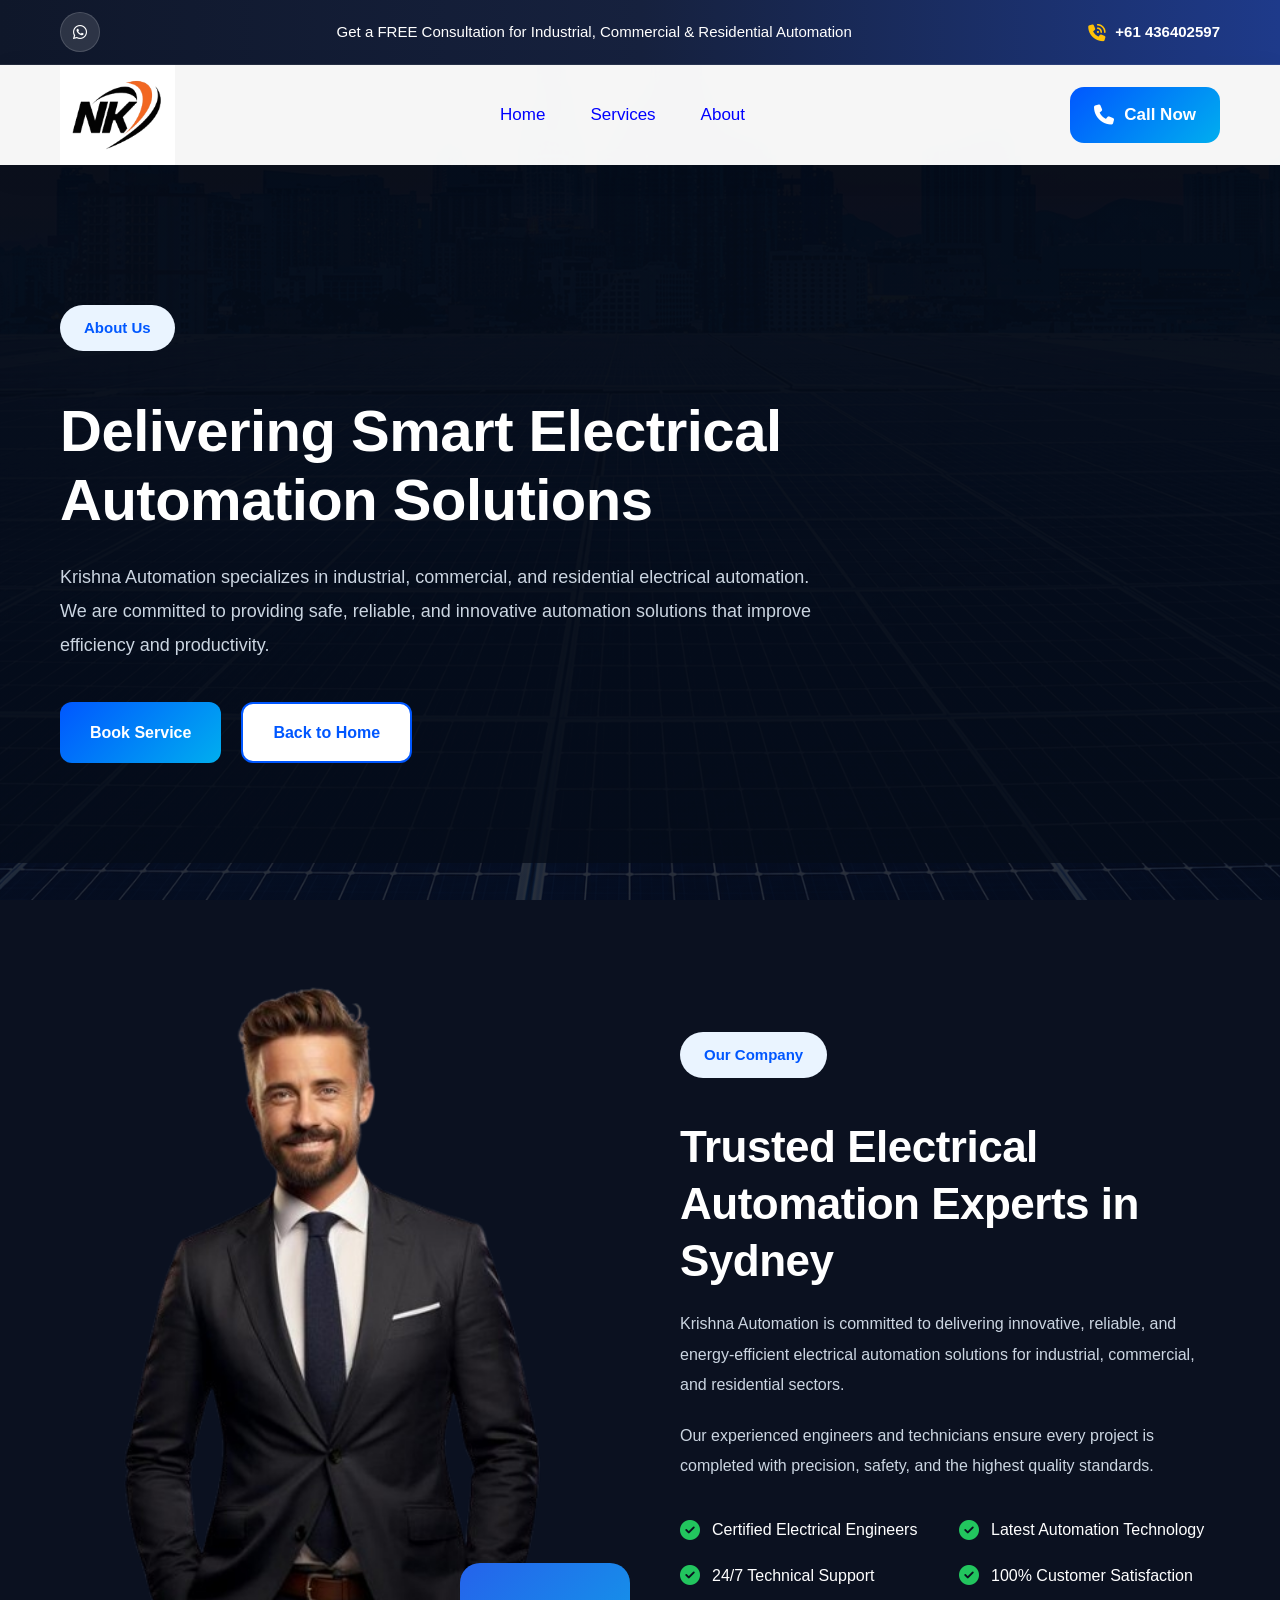
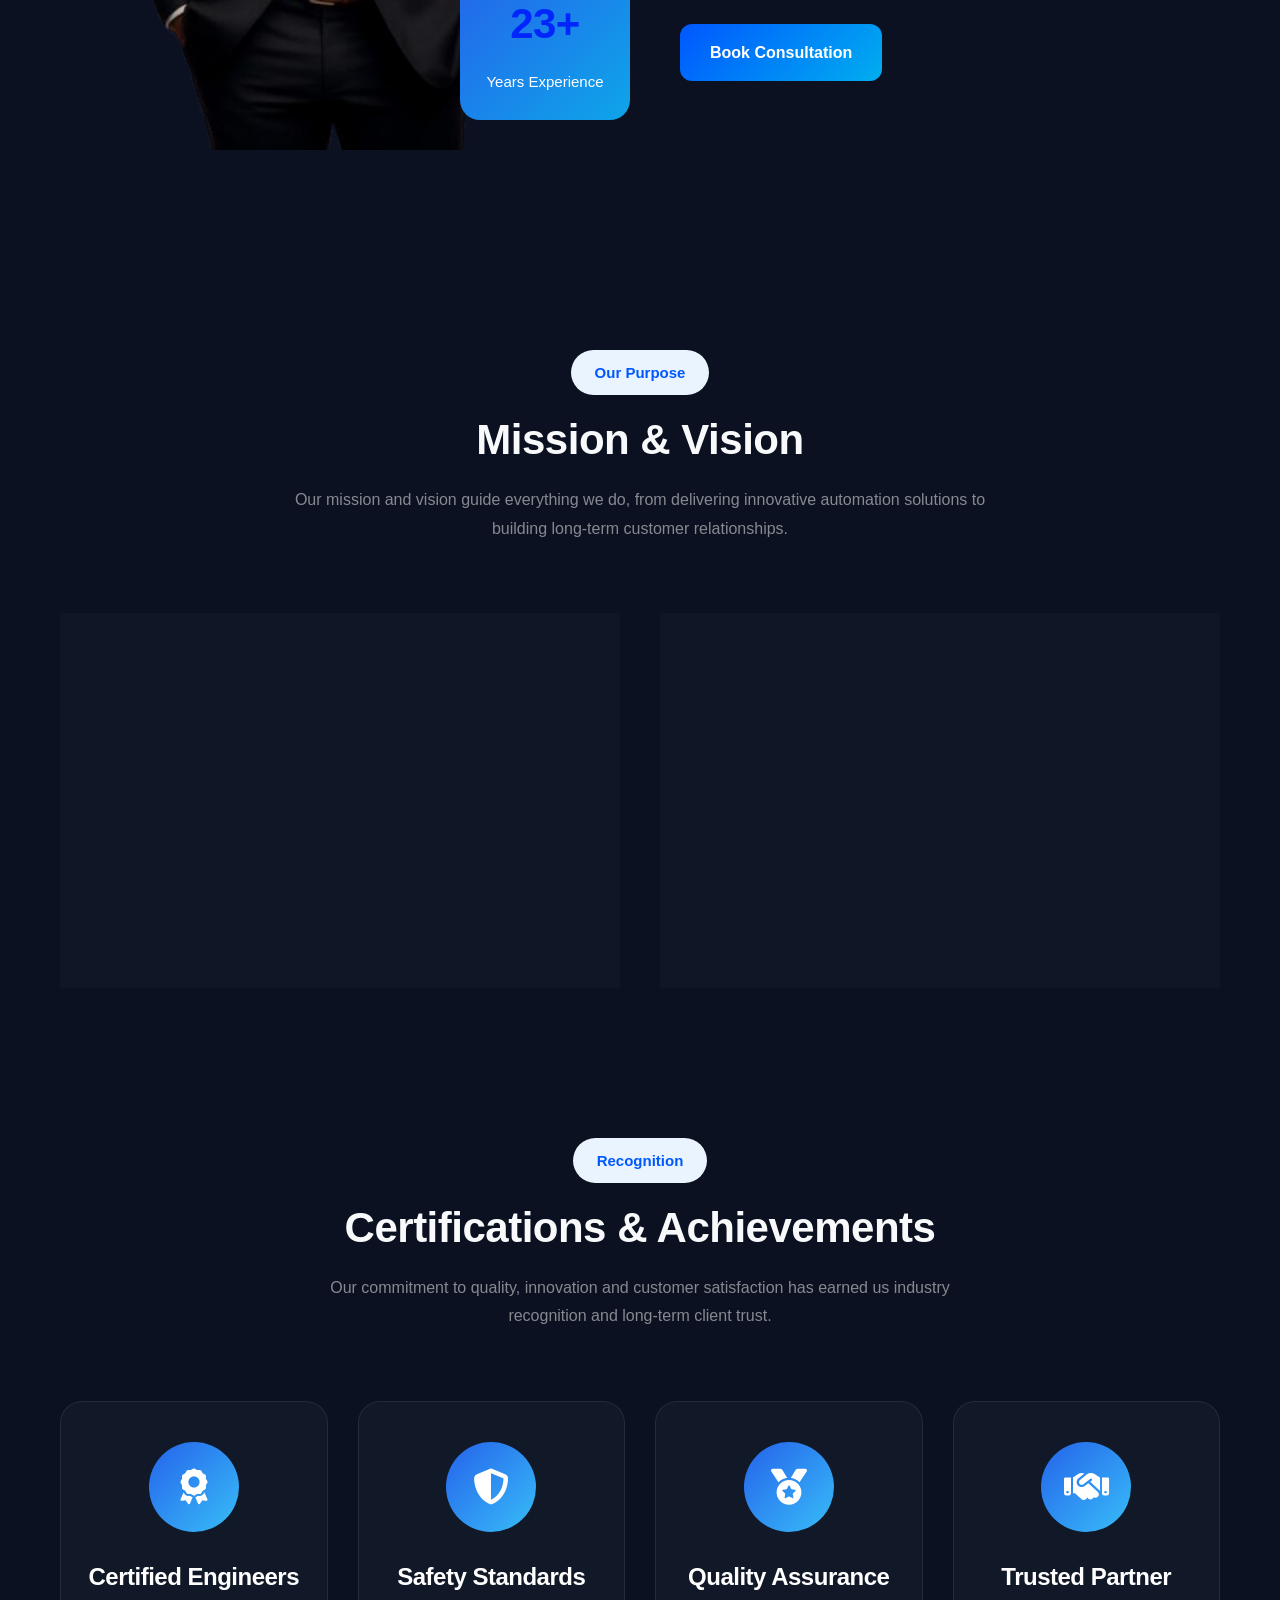
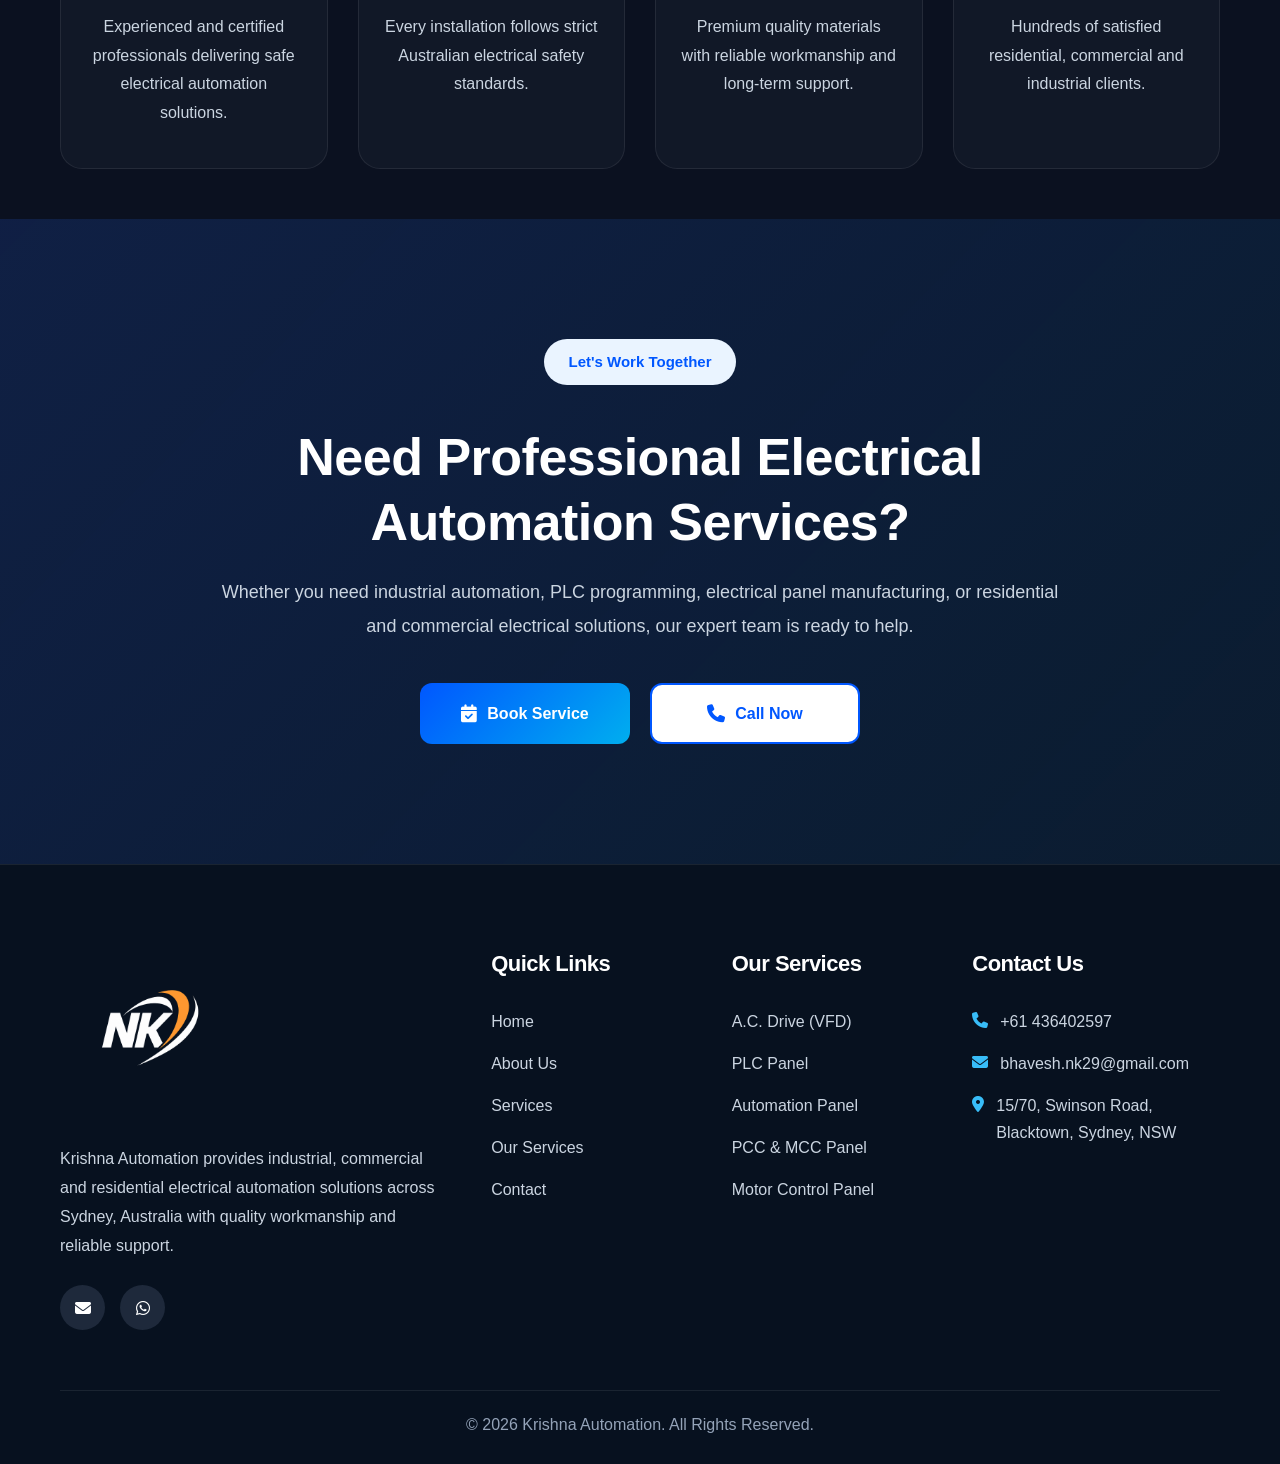
==== commit 1d691f7d: "Changes Changes in About Page. In Home Page Make Trust Section Responsive." ====
--- a/about.html
+++ b/about.html
@@ -75,13 +75,6 @@
 
             <div class="cta-bar__social">
 
-                <a href="#" class="cta-bar__icon" aria-label="Instagram">
-                    <i class="fa-brands fa-instagram"></i>
-                </a>
-
-                <a href="#" class="cta-bar__icon" aria-label="Facebook">
-                    <i class="fa-brands fa-facebook-f"></i>
-                </a>
 
                 <a href="#" class="cta-bar__icon" aria-label="WhatsApp">
                     <i class="fa-brands fa-whatsapp"></i>
@@ -103,12 +96,11 @@
 
             <!-- Contact -->
 
-            <a href="tel:+61000000000" class="cta-bar__phone">
+            <a href="tel:+61 436402597" class="cta-bar__phone">
 
                 <i class="fa-solid fa-phone-volume"></i>
 
-                <span>+61 XXX XXX XXX</span>
-
+                <span>+61 436402597</span>
             </a>
 
         </div>
@@ -151,30 +143,10 @@
 
                         <a href="#">
                             Services
-                            <i class="fa-solid fa-angle-down"></i>
+                            
                         </a>
 
-                        <ul class="dropdown-menu">
-
-                            <li>
-                                <a href="industrial-service.html">
-                                    Industrial Service
-                                </a>
-                            </li>
-
-                            <li>
-                                <a href="commercial-service.html">
-                                    Commercial Service
-                                </a>
-                            </li>
-
-                            <li>
-                                <a href="residential-service.html">
-                                    Residential Service
-                                </a>
-                            </li>
-
-                        </ul>
+                        
 
                     </li>
 
@@ -188,7 +160,7 @@
 
                 <!-- Call Button -->
 
-                <a href="tel:+61000000000" class="navbar__call">
+                <a href="tel:+61 436402597" class="navbar__call">
 
                     <i class="fa-solid fa-phone"></i>
 
@@ -596,7 +568,7 @@
                     Book Service
                 </a>
 
-                <a href="tel:+61000000000" class="btn btn--secondary">
+                <a href="tel:+61 436402597" class="btn btn--secondary">
 
                     <i class="fas fa-phone"></i>
 
